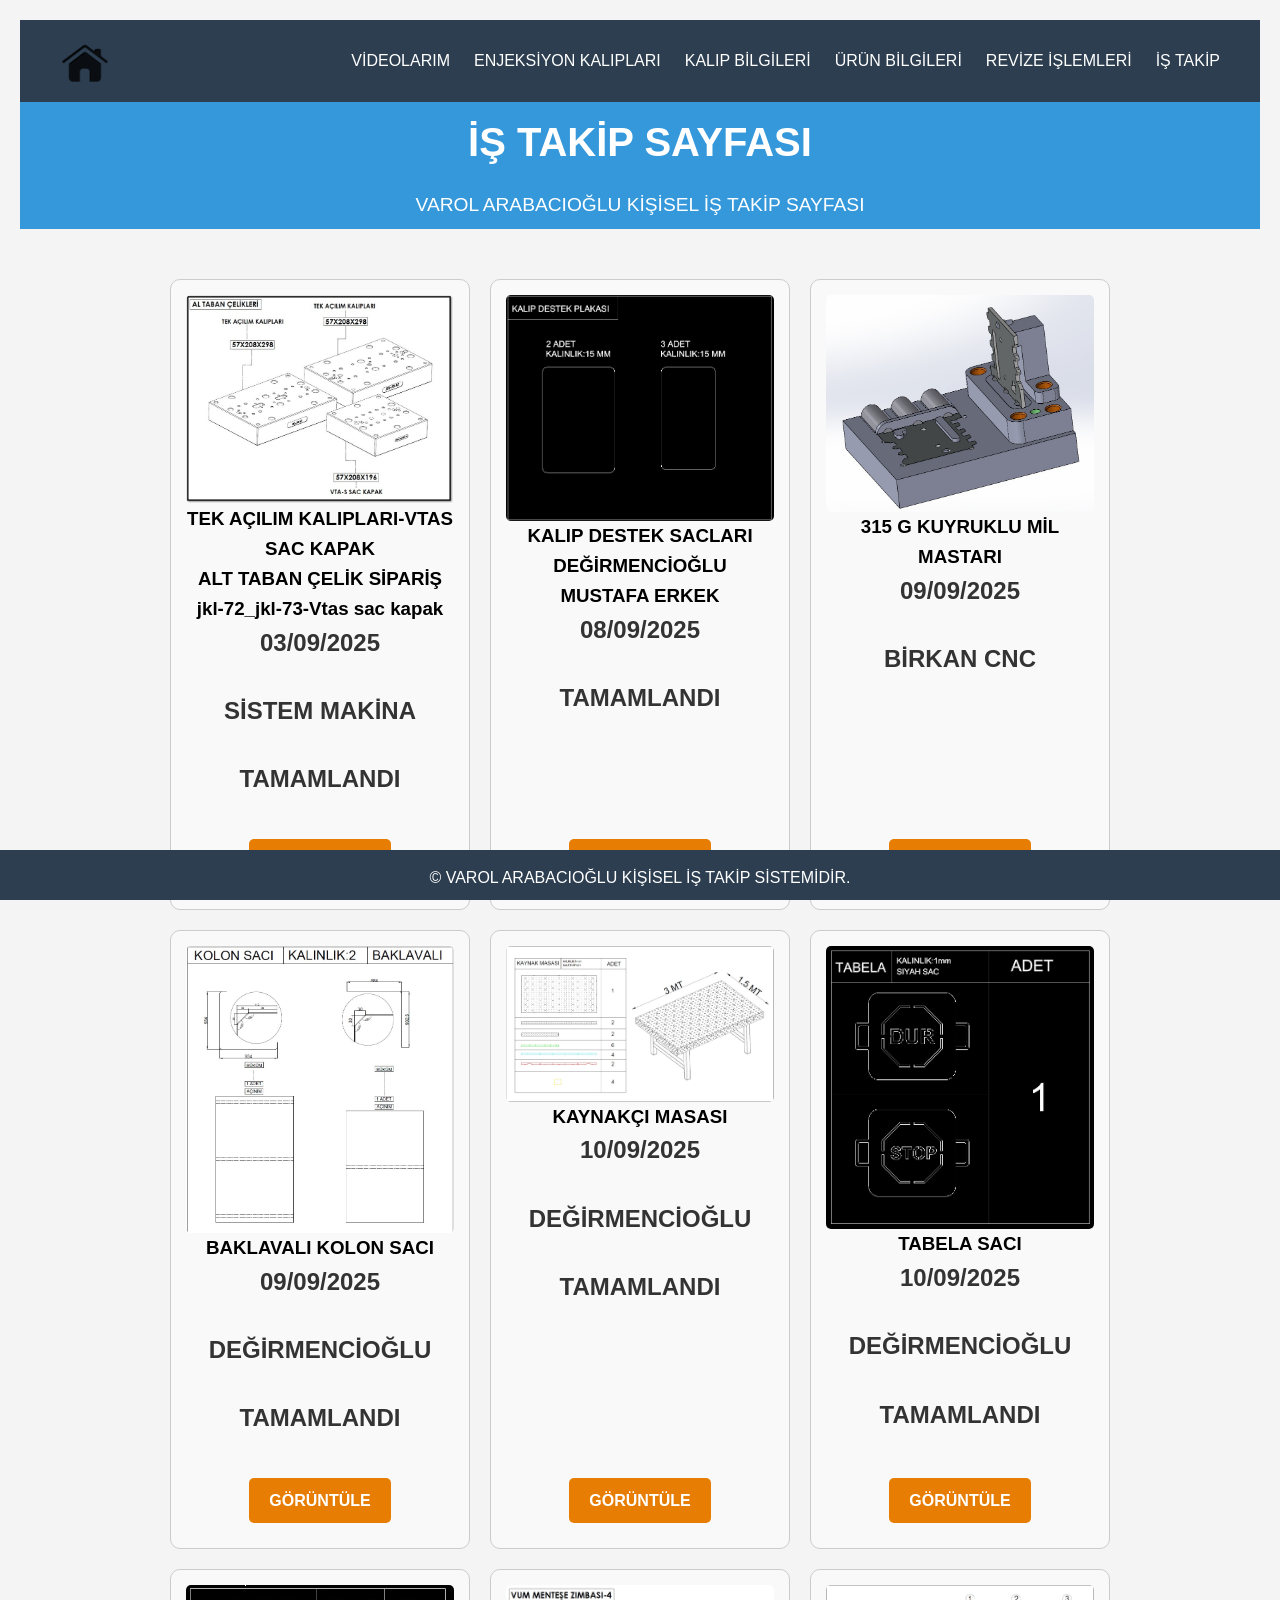
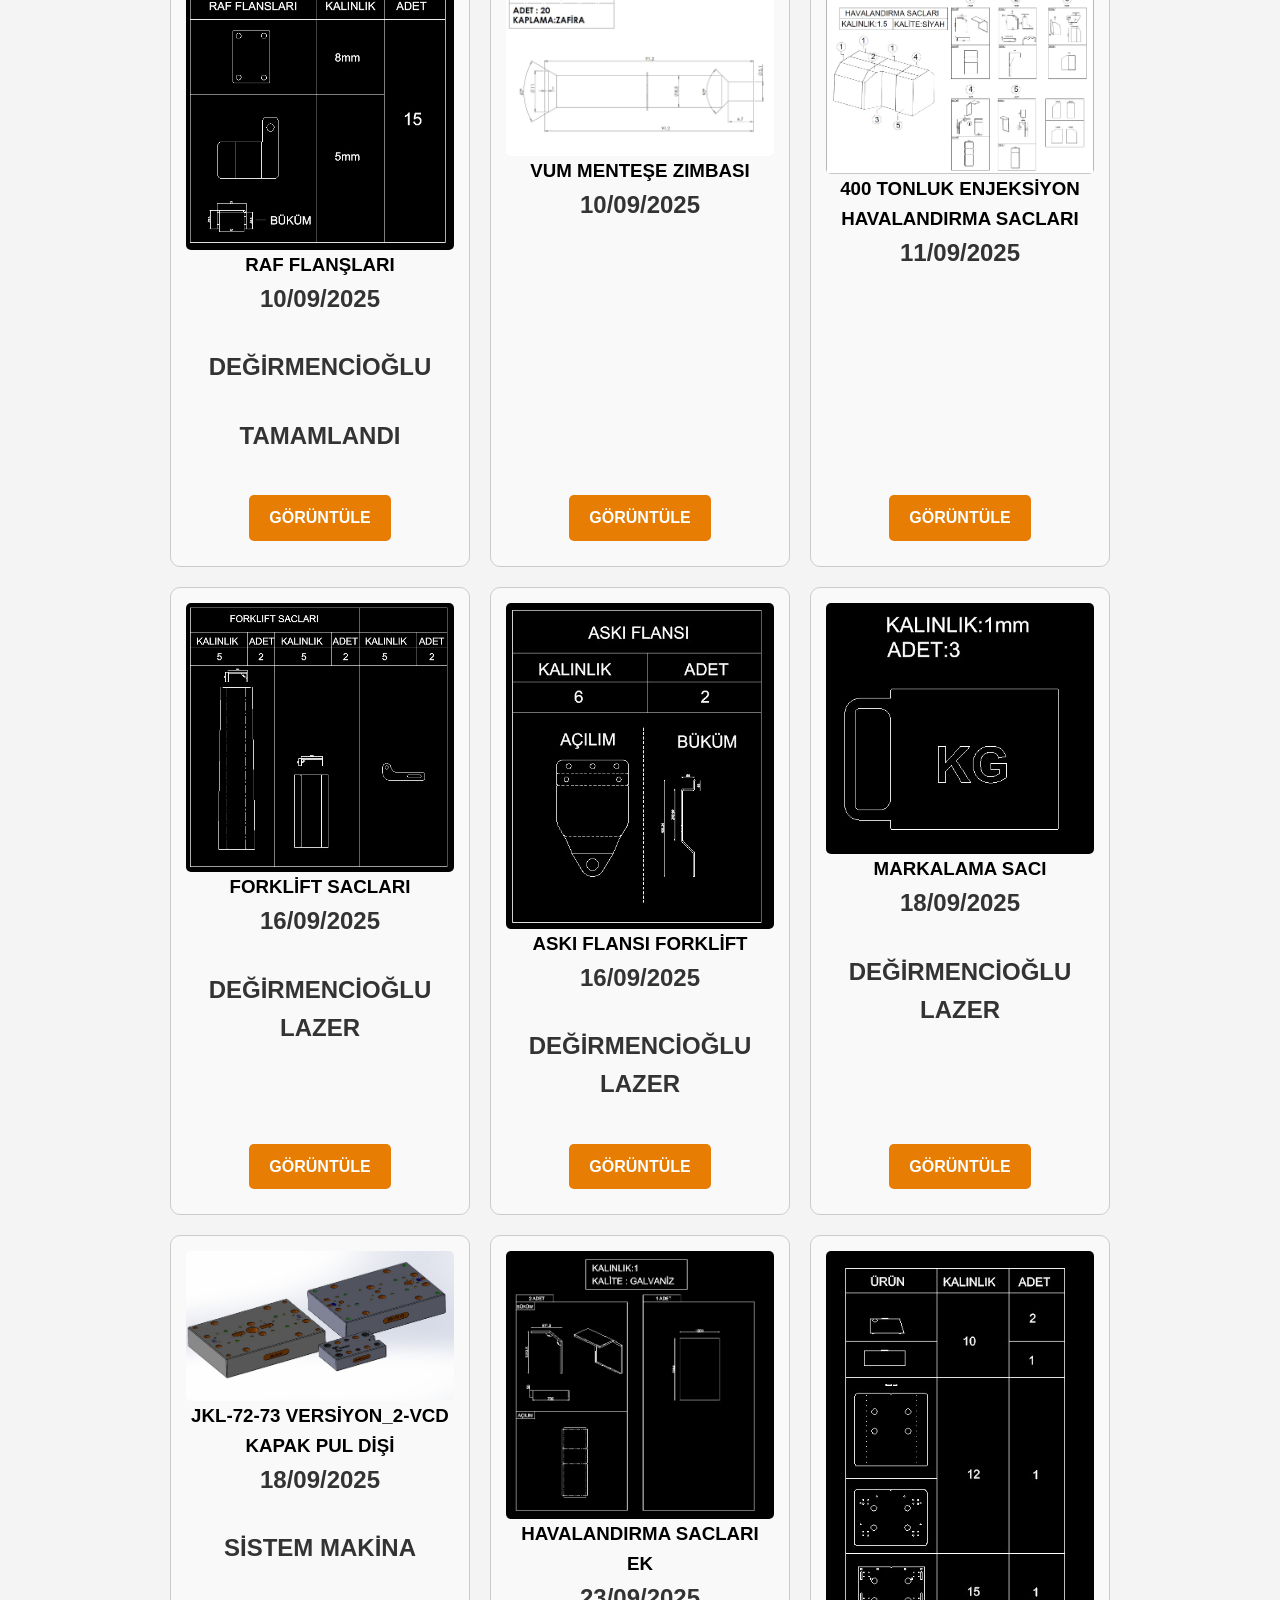
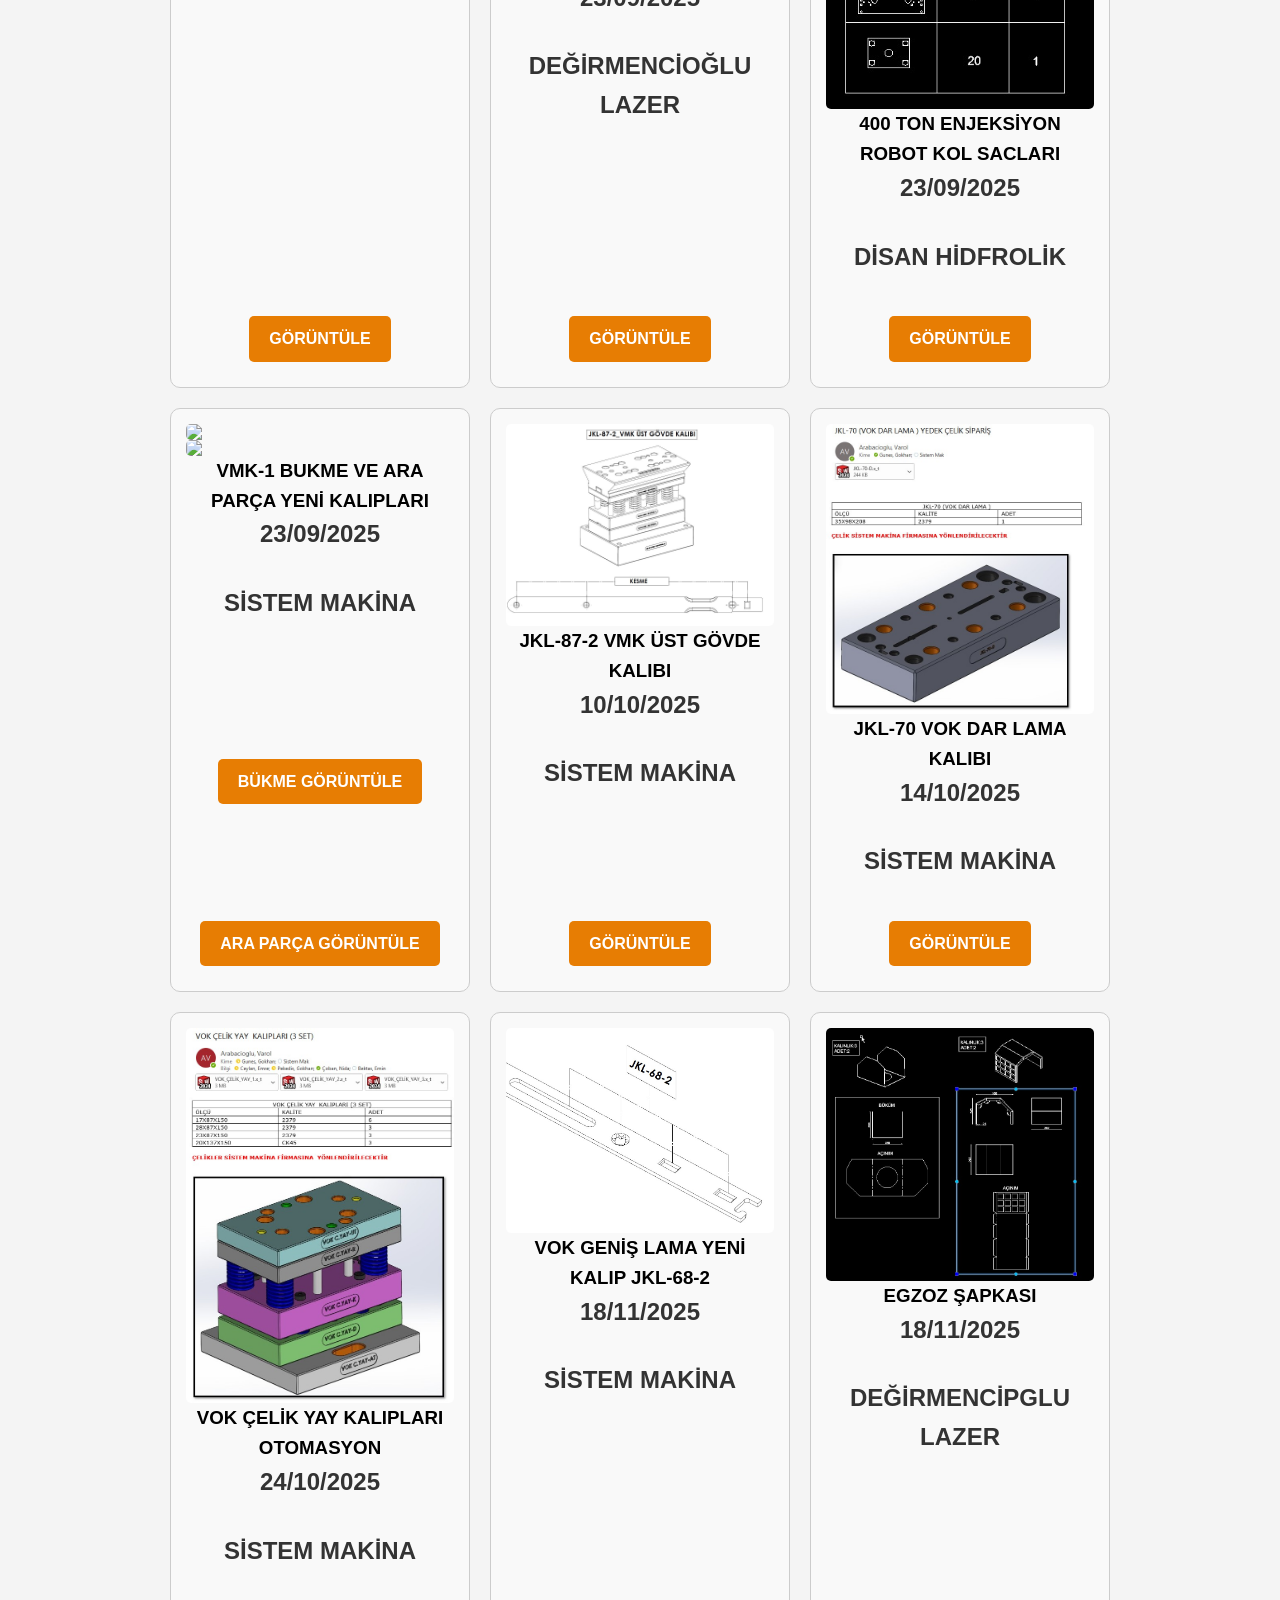
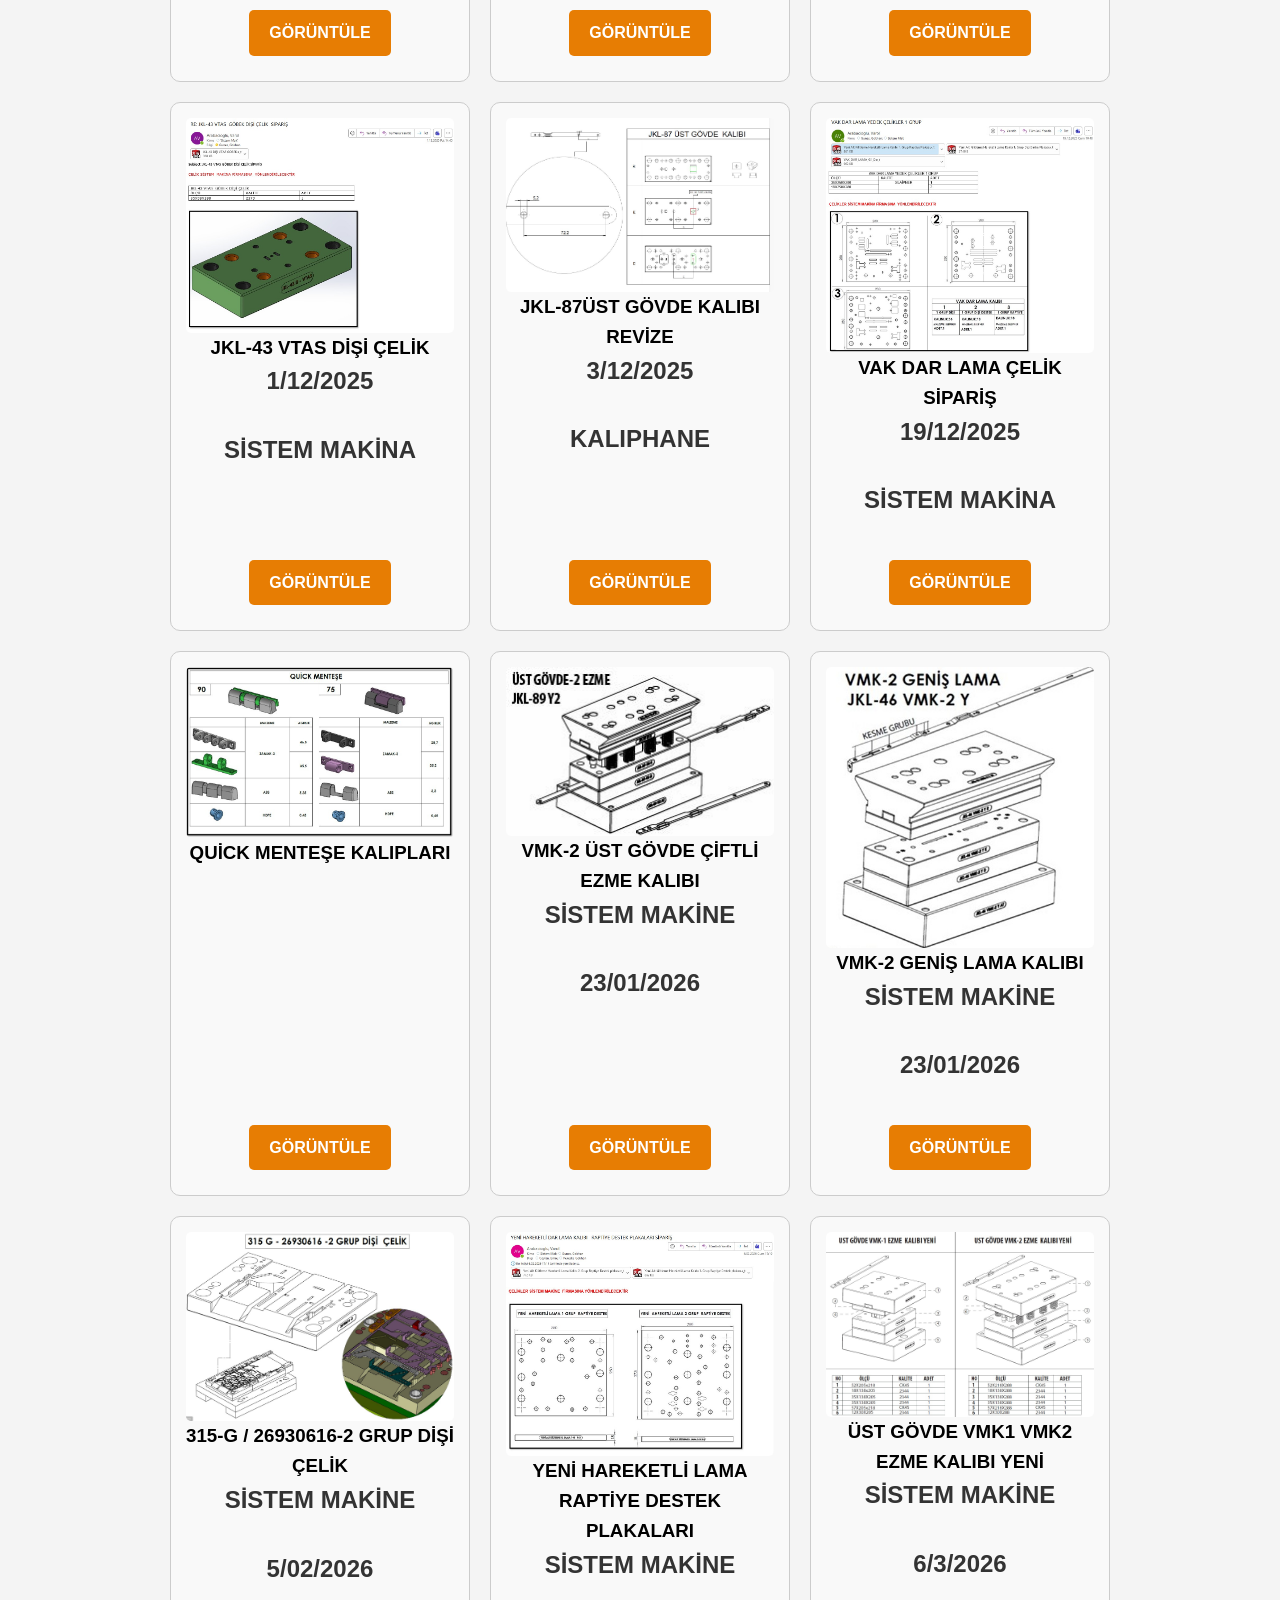
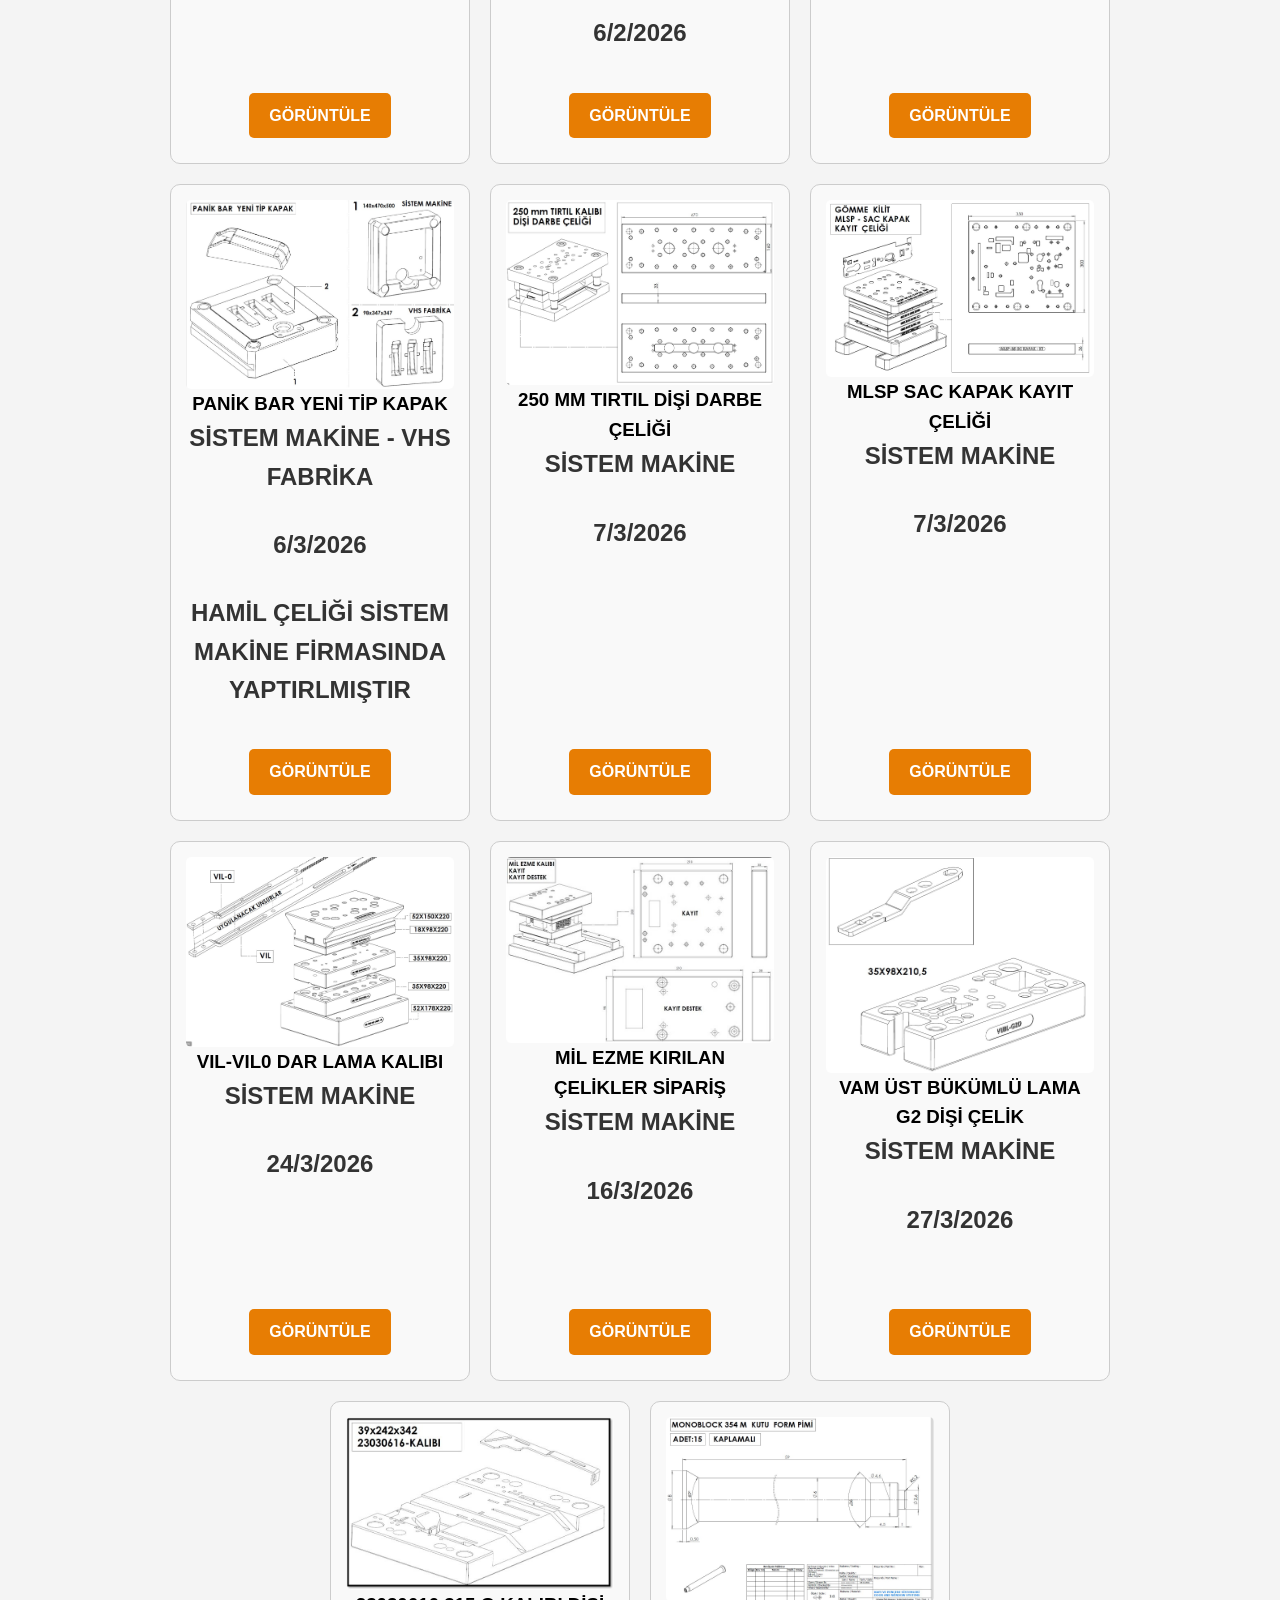
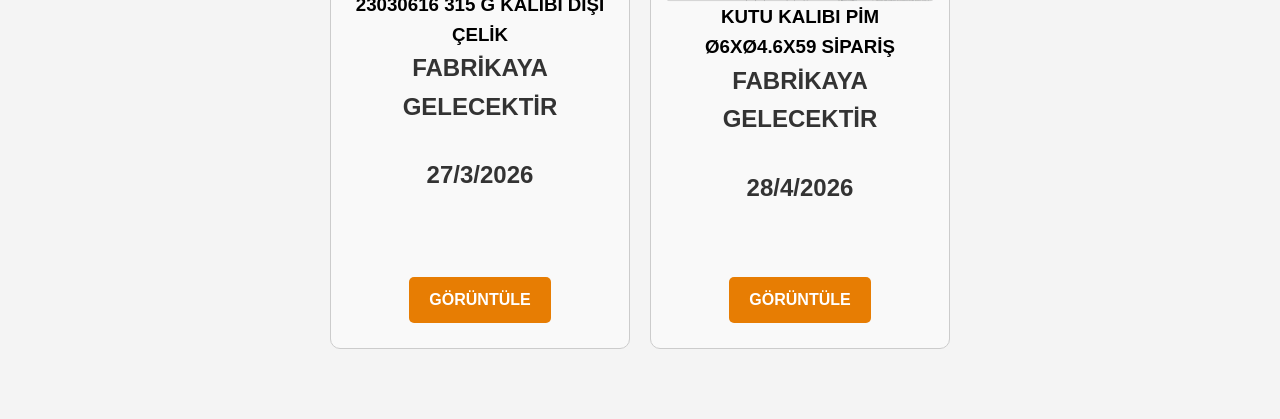
==== istakip.html @ dab2b860 "Update istakip.html" ====
<!DOCTYPE html>
<html lang="tr">
<head>
  <meta charset="UTF-8">
  <meta name="viewport" content="width=device-width, initial-scale=1.0">
  <title>VAROL-TAKİP DOSYAM</title>
  <link rel="stylesheet" href="style.css">
</head>
<body>
  <!-- Header ve Navigasyon -->
  <header>
    <div class="container">
        <nav>
            <!-- Logo resmi ve tıklanabilir link -->
            <a href="index.html" class="logo">
                <img src="image/home.png" alt="Site Logo" />
            </a>

            <ul class="nav-links" id="navLinks">
              <li><a href="video.html">VİDEOLARIM</a></li>
                <li><a href="enjeksiyon.html">ENJEKSİYON KALIPLARI</a></li>
                <li><a href="#">KALIP BİLGİLERİ</a></li>
                <li><a href="ürünbilgi.html">ÜRÜN BİLGİLERİ</a></li>
                <li><a href="#">REVİZE İŞLEMLERİ</a></li>
                <li><a href="istakip.html">İŞ TAKİP</a></li>
            </ul>

            <div class="menu-toggle" id="menuToggle">&#9776;</div>
        </nav>
    </div>
</header>

  <!-- Hero Section -->
  <section class="hero">
    <div class="container">
      <h1>İŞ TAKİP SAYFASI</h1>
      <p>VAROL ARABACIOĞLU KİŞİSEL İŞ TAKİP SAYFASI </p>
    </div>
  </section>



    <!-- Küçük Haber Kartları -->
        <section class="news-grid">
                <div class="news-card">
                <img src="image/jkl-72-jkl73-vtassackpk_tabansaclari.jpg" alt=" ">
                <h3><a href="">TEK AÇILIM KALIPLARI-VTAS SAC KAPAK</a>  
                  <h3><a href="">ALT TABAN ÇELİK SİPARİŞ</a>
                  <h3><a href="">jkl-72_jkl-73-Vtas sac kapak</a>      
                  <h2>03/09/2025</h2>
                  <h2>SİSTEM MAKİNA</h2> 
                  <h2>TAMAMLANDI</h2>             
                <div class="button-container">    
                    <a href="C:\Users\varara\OneDrive - ASSA ABLOY Group\Desktop\Sac Metal Kalıpları\JKL Kalıpları\JKL-72_JKL-73" class="button">GÖRÜNTÜLE</a>
                </div>
                </div>

                <div class="news-card">
                <img src="image/klpdestekplakasi.jpg" alt=" ">
                <h3><a href="">KALIP DESTEK SACLARI </a>  
                  <h3><a href="">DEĞİRMENCİOĞLU</a>
                    <h3><a href="">MUSTAFA ERKEK</a>   
                  <h2>08/09/2025</h2>
                  <h2>TAMAMLANDI</h2>             
                <div class="button-container">    
                    <a href="C:\Users\varara\OneDrive - ASSA ABLOY Group\Desktop\ÜRETİM\MUSTAFA USTA" class="button">GÖRÜNTÜLE</a>
                </div>
                </div>







                 <div class="news-card">
                <img src="image/315gmastar.jpg" alt=" ">
                <h3><a href="">315 G KUYRUKLU MİL MASTARI</a>   
                  <h2>09/09/2025</h2>  
                  <h2>BİRKAN CNC</h2>            
                <div class="button-container">    
                    <a href="\\10.4.206.40\Paylasim\02-Arge\VHS Ürünler\VHS Ürünler\315 G MULTİ LOCK\MASTAR" class="button">GÖRÜNTÜLE</a>
                </div>
                </div>



                <div class="news-card">
                <img src="image/klnsacibaklavali.jpg" alt=" ">
                <h3><a href="">BAKLAVALI KOLON SACI </a>   
                  <h2>09/09/2025</h2>  
                  <h2>DEĞİRMENCİOĞLU</h2>
                  <h2>TAMAMLANDI</h2>           
                <div class="button-container">    
                    <a href="C:\Users\varara\OneDrive - ASSA ABLOY Group\Desktop\ÜRETİM\MURAT ÇAKIR ENJEKSİYON" class="button">GÖRÜNTÜLE</a>
                </div>
                </div>

                <div class="news-card">
                <img src="image/kaynakmasa.jpg" alt=" ">
                <h3><a href="">KAYNAKÇI MASASI </a>   
                  <h2>10/09/2025</h2>
                  <h2>DEĞİRMENCİOĞLU</h2>
                  <h2>TAMAMLANDI</h2>             
                <div class="button-container">    
                    <a href="C:\Users\varara\OneDrive - ASSA ABLOY Group\Desktop\ÜRETİM\EMRE VHS\kaynakçı masası" class="button">GÖRÜNTÜLE</a>
                </div>
                </div>


                <div class="news-card">
                <img src="image/tb_sac.jpg" alt=" ">
                <h3><a href="">TABELA SACI </a>   
                  <h2>10/09/2025</h2>
                  <h2>DEĞİRMENCİOĞLU</h2>  
                  <h2>TAMAMLANDI</h2>           
                <div class="button-container">    
                    <a href="C:\Users\varara\OneDrive - ASSA ABLOY Group\Desktop\ÜRETİM\oğuzhan" class="button">GÖRÜNTÜLE</a>
                </div>
                </div>


                <div class="news-card">
                <img src="image/rafflans.jpg" alt=" ">
                <h3><a href="">RAF FLANŞLARI </a>   
                  <h2>10/09/2025</h2>
                  <h2>DEĞİRMENCİOĞLU</h2> 
                  <h2>TAMAMLANDI</h2>            
                <div class="button-container">    
                    <a href="C:\Users\varara\OneDrive - ASSA ABLOY Group\Desktop\ÜRETİM\EMRE VHS\PROFİL RAFI" class="button">GÖRÜNTÜLE</a>
                </div>
                </div>


                <div class="news-card">
                <img src="image/vummentesezimbasi_4.jpg" alt=" ">
                <h3><a href="">VUM MENTEŞE ZIMBASI  </a>   
                  <h2>10/09/2025</h2>             
                <div class="button-container">    
                    <a href="C:\Users\varara\OneDrive - ASSA ABLOY Group\Desktop\ÜRETİM\GÖKHAN GUNES" class="button">GÖRÜNTÜLE</a>
                </div>
                </div>

                

                <div class="news-card">
                <img src="image/enjeksiyonhavalandırma.jpg" alt=" ">
                <h3><a href="">400 TONLUK ENJEKSİYON HAVALANDIRMA SACLARI</a>   
                  <h2>11/09/2025</h2>             
                <div class="button-container">    
                    <a href="C:\Users\varara\OneDrive - ASSA ABLOY Group\Desktop\ÜRETİM\EMRE VHS\400 TON YENİ ENJEKSİYON TAVASI" class="button">GÖRÜNTÜLE</a>
                </div>
                </div>
                

                <div class="news-card">
                <img src="image/forkliftsaclari.jpg" alt=" ">
                <h3><a href="">FORKLİFT SACLARI</a>   
                  <h2>16/09/2025</h2> 
                <h2>DEĞİRMENCİOĞLU LAZER</h2>
                <div class="button-container">    
                    <a href="C:\Users\varara\OneDrive - ASSA ABLOY Group\Desktop\ÜRETİM\EMRE VHS\400 TON YENİ ENJEKSİYON TAVASI\FOTKLİFT" class="button">GÖRÜNTÜLE</a>
                </div>
                </div>

                <div class="news-card">
                <img src="image/askiflansi.jpg" alt=" ">
                <h3><a href="">ASKI FLANSI  FORKLİFT</a>   
                  <h2>16/09/2025</h2> 
                <h2>DEĞİRMENCİOĞLU LAZER</h2> 
                <div class="button-container">    
                    <a href="C:\Users\varara\OneDrive - ASSA ABLOY Group\Desktop\ÜRETİM\EMRE VHS\400 TON YENİ ENJEKSİYON TAVASI\FOTKLİFT" class="button">GÖRÜNTÜLE</a>
                </div>
                </div>

                <div class="news-card">
                <img src="image/kg.jpg" alt=" ">
                <h3><a href="">MARKALAMA SACI</a>   
                  <h2>18/09/2025</h2> 
                <h2>DEĞİRMENCİOĞLU LAZER</h2> 
                <div class="button-container">    
                    <a href="C:\Users\varara\OneDrive - ASSA ABLOY Group\Desktop\ÜRETİM\GİRİŞ KALİTE KONTROL" class="button">GÖRÜNTÜLE</a>
                </div>
                </div>

                <div class="news-card">
                <img src="image/KAPAKPUK-JKL72-73 VERSİYON2.jpg" alt=" ">
                <h3><a href="">JKL-72-73 VERSİYON_2-VCD KAPAK PUL DİŞİ</a>   
                  <h2>18/09/2025</h2> 
                <h2>SİSTEM MAKİNA </h2> 
                <div class="button-container">    
                    <a href="C:\Users\varara\OneDrive - ASSA ABLOY Group\Desktop\Sac Metal Kalıpları" class="button">GÖRÜNTÜLE</a>
                </div>
                </div>

                <div class="news-card">
                <img src="image/HAVALANDIRMASACLARI-EK.jpg" alt=" ">
                <h3><a href="">HAVALANDIRMA SACLARI EK </a>   
                  <h2>23/09/2025</h2> 
                <h2>DEĞİRMENCİOĞLU LAZER </h2> 
                <div class="button-container">    
                    <a href="C:\Users\varara\OneDrive - ASSA ABLOY Group\Desktop\Sac Metal Kalıpları" class="button">GÖRÜNTÜLE</a>
                </div>
                </div>


                <div class="news-card">
                <img src="image/enjeksiyonrobotkolsaclarıdisan .jpg" alt=" ">
                <h3><a href="">400 TON ENJEKSİYON ROBOT KOL SACLARI </a>   
                  <h2>23/09/2025</h2> 
                <h2>DİSAN HİDFROLİK </h2> 
                <div class="button-container">    
                    <a href="C:\Users\varara\OneDrive - ASSA ABLOY Group\Desktop\Sac Metal Kalıpları" class="button">GÖRÜNTÜLE</a>
                </div>
                </div>

                <div class="news-card">
                <img src="image/VMK-1 GENİSLAMABUKME.gif" alt=" ">
                <img src="image/YENİ ARA PARÇA KALIBI.gif" alt=" ">
                <h3><a href="">VMK-1 BUKME VE ARA PARÇA YENİ KALIPLARI </a>   
                  <h2>23/09/2025</h2> 
                <h2>SİSTEM MAKİNA </h2> 
                <div class="button-container">    
                    <a href="\\10.4.206.40\Paylasim\06-Kalıphane\AR-GE KALIPHANE\2025 -yeni kalıplar\15-VMK-1 GENİŞ  LAMA BÜKME KALIBI" class="button">BÜKME GÖRÜNTÜLE</a>
                </div>
                <div class="button-container">    
                    <a href="\\10.4.206.40\Paylasim\06-Kalıphane\AR-GE KALIPHANE\2025 -yeni kalıplar\16-VMK-1 YENİ ARA PARÇA" class="button">ARA PARÇA GÖRÜNTÜLE</a>
                </div>
                </div>

                <div class="news-card">
                <img src="image/JKL-87-2 VMK ÜST GÖVDE KESME KALIBI .jpg" alt=" ">
                <h3><a href="">JKL-87-2 VMK ÜST GÖVDE KALIBI </a>   
                  <h2>10/10/2025</h2> 
                <h2>SİSTEM MAKİNA </h2> 
                <div class="button-container">    
                    <a href="\\10.4.206.40\Paylasim\06-Kalıphane\AR-GE KALIPHANE\2025 -yeni kalıplar\18-JKL-87-2 VMK ÜST GÖVDE KESME KALIBI" class="button">GÖRÜNTÜLE</a>
                </div>
                </div>

                <div class="news-card">
                <img src="image/jkl-70vokdarlama.jpg" alt=" ">
                <h3><a href="">JKL-70 VOK DAR LAMA KALIBI </a>   
                  <h2>14/10/2025</h2> 
                <h2>SİSTEM MAKİNA </h2> 
                <div class="button-container">    
                    <a href="\\10.4.206.40\Paylasim\06-Kalıphane\AR-GE KALIPHANE\2025 -yeni kalıplar\18-JKL-87-2 VMK ÜST GÖVDE KESME KALIBI" class="button">GÖRÜNTÜLE</a>
                </div>
                </div>

                <div class="news-card">
                <img src="image/VOK OTOMASYON ÇELİK YAY KALIPLARI .jpg" alt=" ">
                <h3><a href="">VOK ÇELİK YAY KALIPLARI OTOMASYON</a>   
                  <h2>24/10/2025</h2> 
                <h2>SİSTEM MAKİNA </h2> 
                <div class="button-container">    
                    <a href="\\10.4.206.40\Paylasim\06-Kalıphane\AR-GE KALIPHANE\2025 -yeni kalıplar\19-VOK ÇELİK YAY OTOMASYON KALIPLARI" class="button">GÖRÜNTÜLE</a>
                </div>
                </div>


                <div class="news-card">
                <img src="image/JKL-68-2 VOK GENİŞ  LAMA KALIBI .jpg" alt=" ">
                <h3><a href="">VOK GENİŞ LAMA YENİ KALIP JKL-68-2</a>   
                  <h2>18/11/2025</h2> 
                <h2>SİSTEM MAKİNA </h2> 
                <div class="button-container">    
                    <a href="C:\Users\varara\OneDrive - ASSA ABLOY Group\Desktop\Sac Metal Kalıpları\JKL Kalıpları\JKL-68" class="button">GÖRÜNTÜLE</a>
                </div>
                </div>

                <div class="news-card">
                <img src="image/EGZOZ ŞAPKASI.jpg" alt=" ">
                <h3><a href="">EGZOZ ŞAPKASI </a>   
                  <h2>18/11/2025</h2> 
                <h2>DEĞİRMENCİPGLU LAZER</h2> 
                <div class="button-container">    
                    <a href="C:\Users\varara\OneDrive - ASSA ABLOY Group\Desktop\ÜRETİM\CİHAT BEY ÜRETİM MÜDÜRÜ\EGZOZ ŞAPKASI" class="button">GÖRÜNTÜLE</a>
                </div>
                </div>
                

                

                <div class="news-card">
                <img src="image/JKL-43 DİŞİ ÇELİK SİPARİŞ .jpg" alt=" ">
                <h3><a href="">JKL-43 VTAS DİŞİ  ÇELİK  </a>   
                  <h2>1/12/2025</h2> 
                <h2>SİSTEM MAKİNA </h2> 
                <div class="button-container">    
                    <a href="C:\Users\varara\OneDrive - ASSA ABLOY Group\Desktop\Sac Metal Kalıpları\JKL Kalıpları" class="button">GÖRÜNTÜLE</a>
                </div>
                </div>

                <div class="news-card">
                <img src="image/jkl-87 üst gönde kalıbı revize  .jpg" alt=" ">
                <h3><a href="">JKL-87ÜST GÖVDE KALIBI REVİZE  </a>   
                  <h2>3/12/2025</h2> 
                <h2>KALIPHANE</h2> 
                <div class="button-container">    
                    <a href="\\10.4.206.40\Paylasim\06-Kalıphane\AR-GE KALIPHANE\2025 -yeni kalıplar\18-JKL-87-2 VMK ÜST GÖVDE KESME KALIBI" class="button">GÖRÜNTÜLE</a>
                </div>
                </div>

                <div class="news-card">
                <img src="image/VAK DARLAMA ÇELİK SİPARİŞ.jpg" alt=" ">
                <h3><a href="">VAK DAR LAMA ÇELİK SİPARİŞ   </a>   
                  <h2>19/12/2025</h2> 
                <h2>SİSTEM MAKİNA </h2> 
                <div class="button-container">    
                    <a href="C:\Users\varara\OneDrive - ASSA ABLOY Group\Desktop\Sac Metal Kalıpları\VAK Alt Kilitleme Hareketli Lama Kalıbı" class="button">GÖRÜNTÜLE</a>
                </div>
                </div>


                <div class="news-card">
                <img src="image/QUİCK MENTEŞE KALIP TEKLİFLERİ.jpg" alt=" ">
                <h3><a href="">QUİCK MENTEŞE KALIPLARI</a>   
                  <h2></h2> 
                <h2> </h2> 
                <div class="button-container">    
                    <a href="quickmentese.html" class="button">GÖRÜNTÜLE</a>
                </div>
                </div>

                <div class="news-card">
                <img src="image/ÜSTGÖVDEEZME.jpg" alt=" ">
                <h3><a href="">VMK-2 ÜST GÖVDE ÇİFTLİ  EZME  KALIBI</a>   
                  <h2>SİSTEM MAKİNE</h2> 
                <h2> 23/01/2026</h2> 
                <div class="button-container">    
                    <a href="\\10.4.206.40\Paylasim\06-Kalıphane\AR-GE KALIPHANE\2026 YENİ  KALIPLARI\10-VMK-2 ÜST GÖVDE EZME" class="button">GÖRÜNTÜLE</a>
                </div>
                </div>

                <div class="news-card">
                <img src="image/VMK-2GENİSLAMA.jpg" alt=" ">
                <h3><a href="">VMK-2 GENİŞ LAMA KALIBI</a>   
                  <h2>SİSTEM MAKİNE</h2> 
                <h2> 23/01/2026</h2> 
                <div class="button-container">    
                    <a href="\\10.4.206.40\Paylasim\06-Kalıphane\AR-GE KALIPHANE\2026 YENİ  KALIPLARI\9-JKL-46 VMK-2 YENİ  GENİŞ  LAMA KALIBI" class="button">GÖRÜNTÜLE</a>
                </div>
                </div>

                <div class="news-card">
                <img src="image/26930616-2 GRUP DİŞİ ÇELİK .jpg" alt=" ">
                <h3><a href="">315-G / 26930616-2 GRUP DİŞİ ÇELİK </a>   
                  <h2>SİSTEM MAKİNE</h2> 
                <h2> 5/02/2026</h2> 
                <div class="button-container">    
                    <a href="\\10.4.206.40\Paylasim\02-Arge\VHS Ürünler\VHS Ürünler\315 G MULTİ LOCK\KALIP\616 KALIP RESMİ" class="button">GÖRÜNTÜLE</a>
                </div>
                </div>

                <div class="news-card">
                <img src="image/YENİHAREKETLİLAMA-1-2 RAPTİYE DESTEK PLAKALARI .jpg" alt=" ">
                <h3><a href="">YENİ HAREKETLİ LAMA RAPTİYE DESTEK PLAKALARI </a>   
                  <h2>SİSTEM MAKİNE </h2> 
                <h2> 6/2/2026</h2> 
                <div class="button-container">    
                    <a href="C:\Users\varara\OneDrive - ASSA ABLOY Group\Desktop\Sac Metal Kalıpları\VAK Alt Kilitleme Hareketli Lama Kalıbı" class="button">GÖRÜNTÜLE</a>
                </div>
                </div>

                

                <div class="news-card">
                <img src="image/USTGOVDEVMK1-2 EZME  KALIBI .jpg" alt=" ">
                <h3><a href="">ÜST GÖVDE VMK1 VMK2 EZME  KALIBI  YENİ   </a>   
                  <h2>SİSTEM MAKİNE  </h2> 
                <h2> 6/3/2026</h2> 
                <div class="button-container">    
                    <a href="C:\Users\varara\OneDrive - ASSA ABLOY Group\Desktop\Sac Metal Kalıpları\VAK Alt Kilitleme Hareketli Lama Kalıbı" class="button">GÖRÜNTÜLE</a>
                </div>
                </div>

                <div class="news-card">
                <img src="image/PANİK BAR YENİ TİP KAPAK .jpg" alt=" ">
                <h3><a href="">PANİK BAR YENİ  TİP KAPAK    </a>   
                  <h2>SİSTEM MAKİNE - VHS FABRİKA</h2> 
                <h2> 6/3/2026</h2> 
                <h2> HAMİL ÇELİĞİ  SİSTEM MAKİNE FİRMASINDA YAPTIRLMIŞTIR </h2>
                <div class="button-container">    
                    <a href="\\10.4.206.40\Paylasim\06-Kalıphane\AR-GE KALIPHANE\2026 YENİ  KALIPLARI\11-PED-100-ME-KA EKO-25 DİLLİ KAPAK 06032019" class="button">GÖRÜNTÜLE</a>
                </div>
                </div>

                <div class="news-card">
                <img src="image/250MM TIRTIL DİŞİ DARBE CELİGİ.jpg" alt=" ">
                <h3><a href="">250 MM TIRTIL DİŞİ DARBE ÇELİĞİ </a>   
                  <h2>SİSTEM MAKİNE</h2> 
                <h2> 7/3/2026</h2> 
                <h2> </h2>
                <div class="button-container">    
                    <a href="\\10.4.206.40\Paylasim\06-Kalıphane\AR-GE KALIPHANE\2023 -yeni kalıplar\3-TIRTIL KALIPLARI" class="button">GÖRÜNTÜLE</a>
                </div>
                </div>

                <div class="news-card">
                <img src="image/MLSP  SAC KAPAK KAYIT  ÇELİĞİ .jpg" alt=" ">
                <h3><a href="">MLSP SAC  KAPAK KAYIT ÇELİĞİ </a>   
                  <h2>SİSTEM MAKİNE</h2> 
                <h2> 7/3/2026</h2> 
                <h2> </h2>
                <div class="button-container">    
                    <a href="\\10.4.206.40\Paylasim\06-Kalıphane\AR-GE KALIPHANE\2023 -yeni kalıplar\3-TIRTIL KALIPLARI\250MM Tırtıl Kalıbı\3D\Montaj" class="button">GÖRÜNTÜLE</a>
                </div>
                </div>

                

                <div class="news-card">
                <img src="image/VIL-VIL0DAR LAMA KALIBI .jpg" alt=" ">
                <h3><a href="">VIL-VIL0 DAR LAMA KALIBI </a>   
                  <h2>SİSTEM MAKİNE</h2> 
                <h2> 24/3/2026</h2> 
                <h2> </h2>
                <div class="button-container">    
                    <a href="\\10.4.206.40\Paylasim\06-Kalıphane\AR-GE KALIPHANE\2026 YENİ  KALIPLARI\17-VIL-VIL0  DAR LAMA KALIBI" class="button">GÖRÜNTÜLE</a>
                </div>
                </div>

                <div class="news-card">
                <img src="image/MİL EZME YEDEK .jpg" alt=" ">
                <h3><a href="">MİL EZME  KIRILAN ÇELİKLER SİPARİŞ </a>   
                  <h2>SİSTEM MAKİNE</h2> 
                <h2> 16/3/2026</h2> 
                <h2> </h2>
                <div class="button-container">    
                    <a href="\\10.4.206.40\Paylasim\06-Kalıphane\AR-GE KALIPHANE\2025 -yeni kalıplar\11-MİL EZME" class="button">GÖRÜNTÜLE</a>
                </div>
                </div>

                <div class="news-card">
                <img src="image/VAMÜSTBÜKÜMLÜLAMA.jpg" alt=" ">
                <h3><a href="">VAM ÜST BÜKÜMLÜ LAMA G2 DİŞİ  ÇELİK </a>   
                  <h2>SİSTEM MAKİNE</h2> 
                <h2> 27/3/2026</h2> 
                <h2> </h2>
                <div class="button-container">    
                    <a href="image/monoblock_zimba.jpg" class="button">GÖRÜNTÜLE</a>
                </div>
                </div>

                  

                <div class="news-card">
                <img src="image/23030616 315 G KALIBI DİŞİ  ÇELİK.jpg" alt=" ">
                <h3><a href="">23030616 315 G KALIBI DİŞİ  ÇELİK </a>   
                  <h2>FABRİKAYA GELECEKTİR</h2> 
                <h2> 27/3/2026</h2> 
                <h2> </h2>
                <div class="button-container">    
                    <a href="C:\Users\varara\OneDrive - ASSA ABLOY Group\Desktop\Sac Metal Kalıpları\VAM Üst Bükümlü Lama" class="button">GÖRÜNTÜLE</a>
                </div>
                </div>
                      <div class="news-card">
                <img src="image/monoblock_zimba.jpg" alt=" ">
                <h3><a href="">KUTU KALIBI  PİM Ø6XØ4.6X59 SİPARİŞ </a>   
                  <h2>FABRİKAYA GELECEKTİR</h2> 
                <h2> 28/4/2026</h2> 
                <h2> </h2>
                

<div class="button-container">
    <a href="monoblock_zimba.html" target="_blank" class="button">
        GÖRÜNTÜLE
    </a>
</div>




              

            



  <!-- Footer ------------------------------------------------------------------------------------------------->
  <footer>
    <div class="container">
      <p>&copy; VAROL ARABACIOĞLU  KİŞİSEL İŞ TAKİP SİSTEMİDİR.</p>
    </div>
  </footer>

  <script>
    // Sayfa yüklendiğinde konsola mesaj
    document.addEventListener('DOMContentLoaded', function() {
      console.log('Web sitesi başarıyla yüklendi!');

      // Gönderi kartlarını tıklanabilir yap
      const postCards = document.querySelectorAll('.post-card');
      postCards.forEach(card => {
        card.addEventListener('click', function() {
          const link = this.querySelector('.read-more');
          window.location.href = link.href;
        });
      });

      // Mobil menü toggle
      const menuToggle = document.getElementById('menuToggle');
      const navLinks = document.getElementById('navLinks');
      menuToggle.addEventListener('click', () => {
        navLinks.classList.toggle('active');
      });
    });
  </script>
</body>
</html>
---- style.css ----
/* Genel Stiller */
* {
  margin: 0;
  padding: 0;
  box-sizing: border-box;
  font-family: 'Segoe UI', Tahoma, Geneva, Verdana, sans-serif;
}

body {
  background-color: #f9f9f9;
  color: #333;
  line-height: 1.6;
}

.container {
  max-width: 1200px;
  margin: 0 auto;
  padding: 0 20px;
}

/* Header Stili */
header {
  background-color: #2c3e50;
  color: white;
  padding: 1rem 0;
  position: sticky;
  top: 0;
  z-index: 100;
}

nav {
  display: flex;
  justify-content: space-between;
  align-items: center;
}

.logo img {
    height: 50px;   /* Logo yüksekliği */
    width: auto;    /* Oranını korur */
    display: block; /* Gereksiz boşlukları kaldırır */
}

.nav-links {
  display: flex;
  list-style: none;
}

.nav-links li {
  margin-left: 1.5rem;
}

.nav-links a {
  color: white;
  text-decoration: none;
  transition: color 0.3s;
}

.nav-links a:hover {
  color: #3498db;
}

.menu-toggle {
  display: none;
  font-size: 2rem;
  cursor: pointer;
  color: white;
}

/* Hero Bölümü */
.hero {
  background-color: #3498db;
  color: white;
  text-align: center;
  padding: 0.5rem 0;
}

.hero h1 {
  font-size: 2.5rem;
  margin-bottom: 1rem;
}

.hero p {
  font-size: 1.2rem;
  max-width: 700px;
  margin: 0 auto;
}

/* Blog Kartları */
.posts-grid {
  display: grid;
  grid-template-columns: repeat(auto-fill, minmax(300px, 1fr));
  gap: 2rem;
  margin-top: 2rem;
}

.post-card {
  background: white;
  border-radius: 8px;
  overflow: hidden;
  box-shadow: 0 4px 6px rgba(0, 0, 0, 0.1);
  transition: transform 0.3s;
  cursor: pointer;
}

.post-card:hover {
  transform: translateY(-5px);
}

.post-img {
  height: 200px;
  display: flex;
  justify-content: center;
  align-items: center;
  overflow: hidden;
}

.post-img img {
  max-width: 100%;
  height: auto;
  object-fit: cover;
}

.post-content {
  padding: 1.5rem;
}

.post-content h3 {
  margin-bottom: 0.5rem;
}

.post-content p {
  color: #666;
  margin-bottom: 1rem;
}

.read-more {
  display: inline-block;
  color: #3498db;
  text-decoration: none;
  font-weight: bold;
}

/* Footer */
footer {
  background-color: #2c3e50;
  color: white;
  text-align: center;
  padding: 2rem 0;
  margin-top: 2rem;
   position: fixed;
 bottom: 0px;
 left: 0px;
 width: 100%;
 height: 50px;
 padding:15px;
}

/* Responsive Tasarım */
@media (max-width: 768px) {
  .nav-links {
    display: none;
    flex-direction: column;
    background: #2c3e50;
    position: absolute;
    top: 60px;
    right: 20px;
    padding: 1rem;
    border-radius: 8px;
  }

  .nav-links.active {
    display: flex;
  }

  .menu-toggle {
    display: block;
  }

  .hero h1 {
    font-size: 2rem;
  }

  .hero p {
    font-size: 1rem;
  }
}

/* makale  */

.articles {
    max-width: auto;
    margin: 2rem auto;
    padding: 1rem;
}

.article {
    background-color: #f5f5f5;
    padding: 1rem 1.5rem;
    margin-bottom: 1.5rem;
    border-radius: 8px;
    box-shadow: 0 2px 5px rgba(0,0,0,0.1);
}

.article h2 {
    color: #333;
}

.article p {
    color: #555;
    line-height: 1.6;
}



/* Ana içerik (alt kısım) */
.news-grid {
    display: flex;
    flex-wrap: wrap;
    /* Genişlik azaldıkça alt satıra geç */
    gap: 20px;
    /* Kartlar arası boşluk */
    justify-content: center;
    /* Ortala */
    padding: 50px;
    text-decoration: none;
}

.news-card {
    flex: 1 1 calc(33.333% - 20px);
    /* Kart genişliği: %33.33 */
    max-width: 300px;
    /* Maksimum genişlik belirle */
    box-sizing: border-box;
    background-color: #f9f9f9;
    border: 1px solid #141313;
    border-radius: 5px;
    padding: 15px;
    text-align: center;
    text-decoration: none;

}

.news-grid2 {
    display: flex;
    flex-wrap: wrap;
    /* Genişlik azaldıkça alt satıra geç */
    gap: 20px;
    /* Kartlar arası boşluk */
    justify-content: center;
    /* Ortala */
    padding: 50px;
    text-decoration: none;
}



.news-card2 {
    flex: 1 1 calc(33.333% - 50px);
    /* Kart genişliği: %33.33 */
    max-width: 400px;
    /* Maksimum genişlik belirle */
    box-sizing: border-box;
    background-color: #f9f9f9;
    border: 1px solid #141313;
    border-radius: 5px;
    padding: 15px;
    text-align: center;
    text-decoration: none;

}

.news-card img {
    width: 100%;
    height: auto;
    border-radius: 5px;
}

.news-card2 img {
    width: 100%;
    height: auto;
    border-radius: 5px;
}



/* Buton Genel Stil */
.button {
    display: inline-block;
    padding: 12px 25px;
    /* Yükseklik ve genişlik */
    background-color: #d46103;
    /* Buton rengi */
    color: white;
    /* Yazı rengi */
    text-align: center;
    text-decoration: none;
    border-radius: 5px;
    /* Kenar yuvarlama */
    cursor: pointer;
    /* İmleci el simgesine çevirir */
    font-size: 16px;
    /* Yazı boyutu */
    font-weight: bold;
    /* Kalın yazı */
    transition: background-color 0.3s ease, transform 0.3s ease;
    /* Hover etkisi */
    border: none;
    /* Buton etrafında kenarlık yok */
    margin: 10px;
    /* Butonlar arasındaki boşluk */
}

/* Hover Durumu */
.button:hover {
    background-color: #b8aa60;
    /* Hoverda renk değişikliği */
    transform: translateY(-3px);
    /* Hoverda butonu hafif yukarı kaydır */
}

/* Focus Durumu */
.button:focus {
    outline: none;
    /* Odaklanıldığında kenarlık gösterilmez */
    box-shadow: 0 0 5px rgba(226, 186, 245, 0.5);
    /* Odaklanıldığında hafif gölge */
}

/* Mobil Uyumluluk İçin */
@media (max-width: 768px) {
    .button {
        padding: 10px 20px;
        /* Mobilde buton boyutunu küçült */
        font-size: 14px;
        /* Mobilde yazı boyutunu küçült */
    }
}

@media (max-width: 480px) {
    .button {
        padding: 8px 15px;
        /* Küçük ekranlarda daha küçük buton */
        font-size: 12px;
        /* Küçük ekranlarda yazı boyutunu küçült */
    }
}
.news-card h3 a {
    text-decoration: none;  /* Alt çizgiyi kaldırır */
    color: #000;            /* Yazı rengini siyah yapar, isteğe göre değiştir */
}

/* buton özellikleri  */
.news-grid {
  display: flex;
  gap: 20px; /* kartlar arası boşluk */
}

.news-card {
  display: flex;
  flex-direction: column;
  justify-content: space-between; /* buton en alta kayar */
  width: 300px;
  padding: 15px;
  border: 1px solid #ccc;
  border-radius: 10px;
}

.button-container {
  margin-top: auto; /* butonu alta iter */
}

.button {
  display: inline-block;
  padding: 10px 20px;
  background: #e77d03;
  color: #fff;
  text-decoration: none;
  border-radius: 5px;
  text-align: center;
}


body {
  font-family: Arial, sans-serif;
  background: #f4f4f4;
  margin: 0;
  padding: 20px;
}

h2 {
  text-align: center;
  margin-bottom: 30px;
}




/* videolar  */
.video-container {
  display: flex;
  flex-wrap: wrap;
  justify-content: center;
  gap: 20px;
}

.video-container video {
  width: 500px;
  height: 300px;
  margin-bottom: 30px; /* Satırlar arasında boşluk */
  border-radius: 10px;
  background: #000;
  box-shadow: 0 4px 10px rgba(0,0,0,0.3);
}

/* Mobil cihaz uyumu */
@media (max-width: 1200px) {
  .video-container video {
    width: 100%;
    height: auto;
  }
}
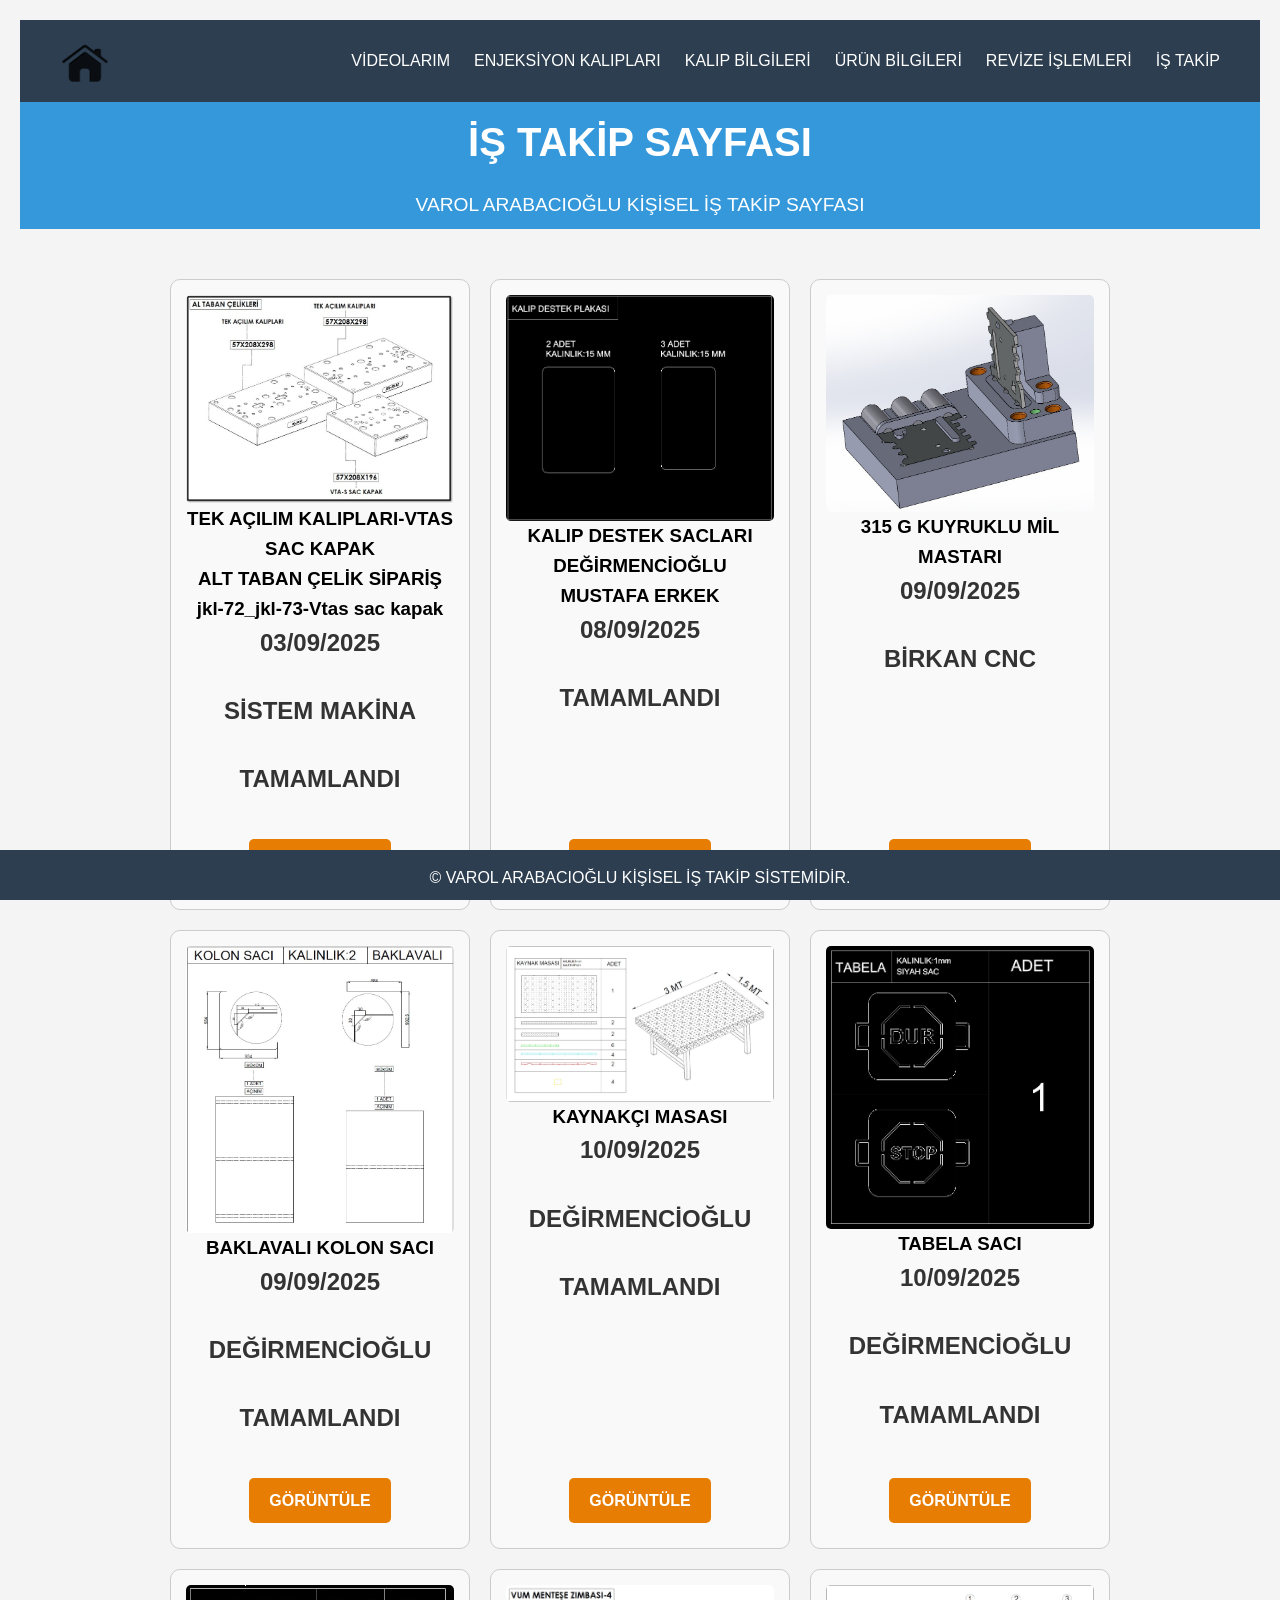
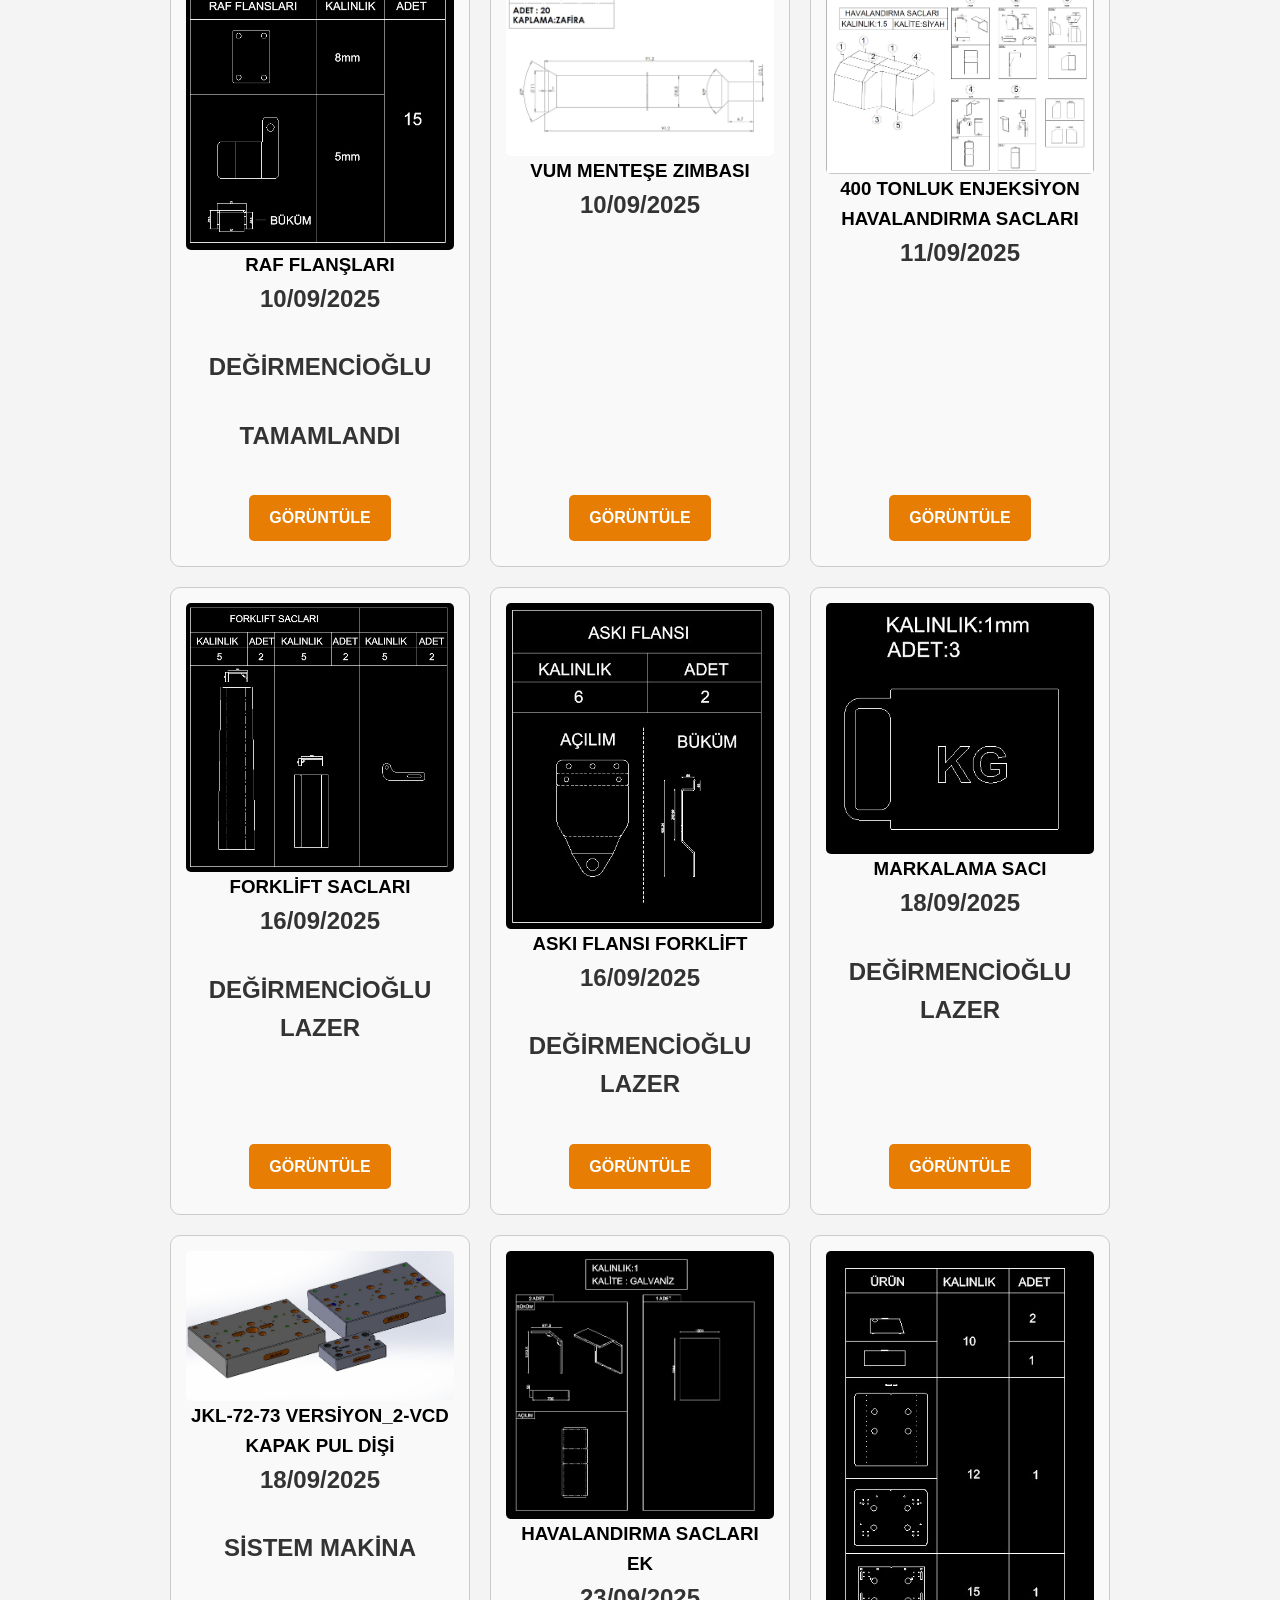
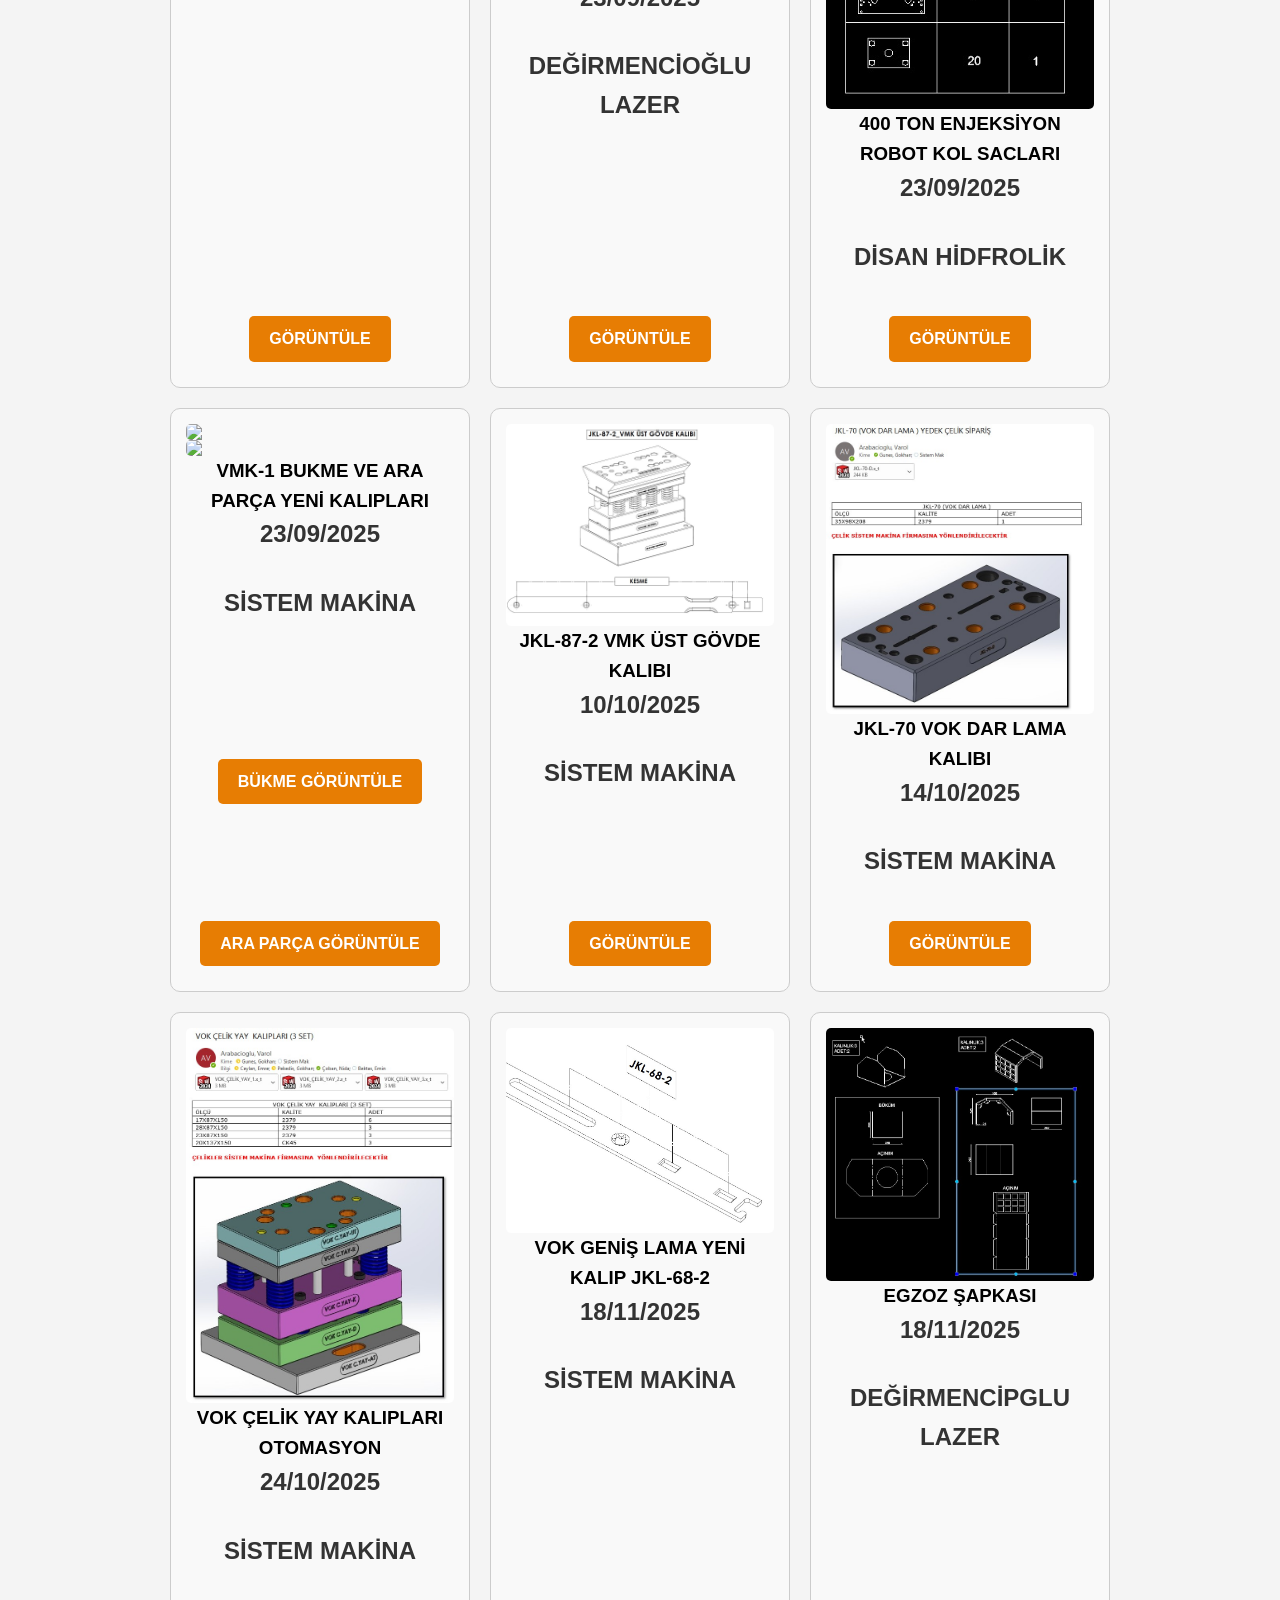
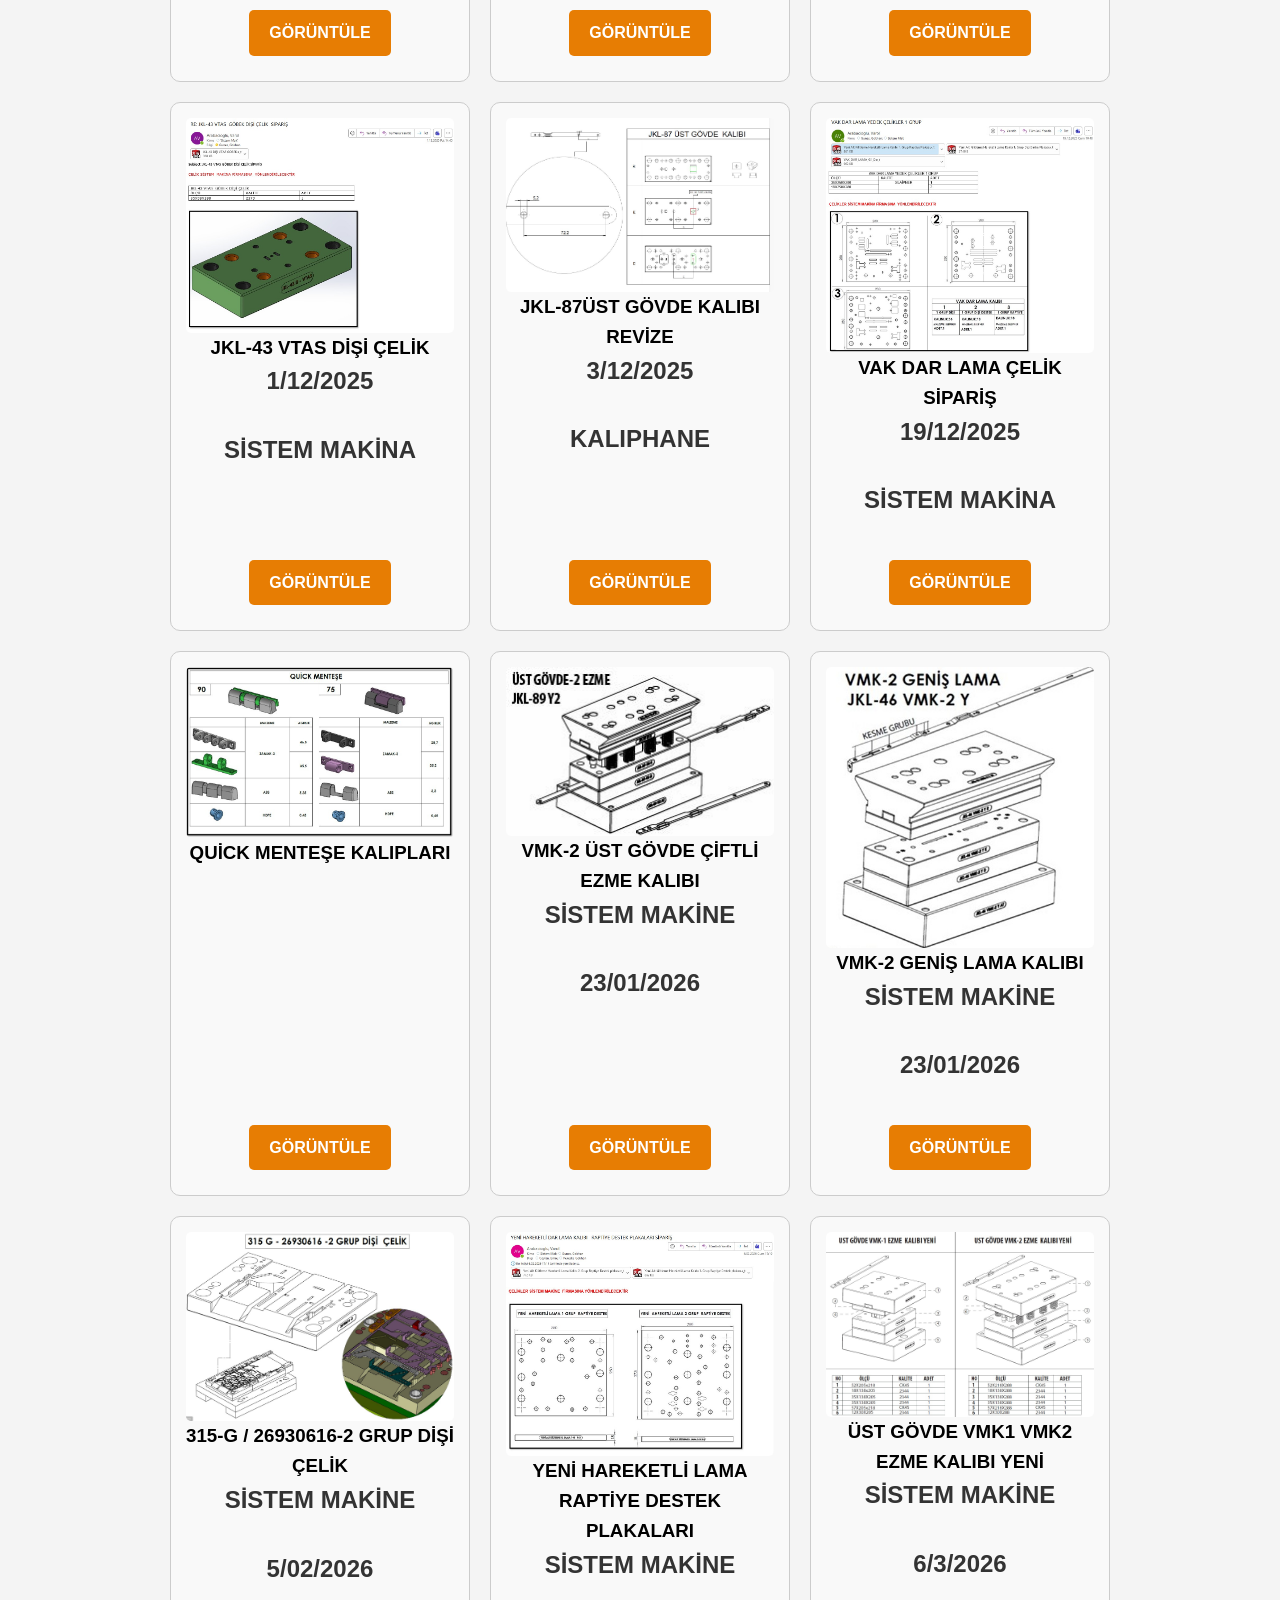
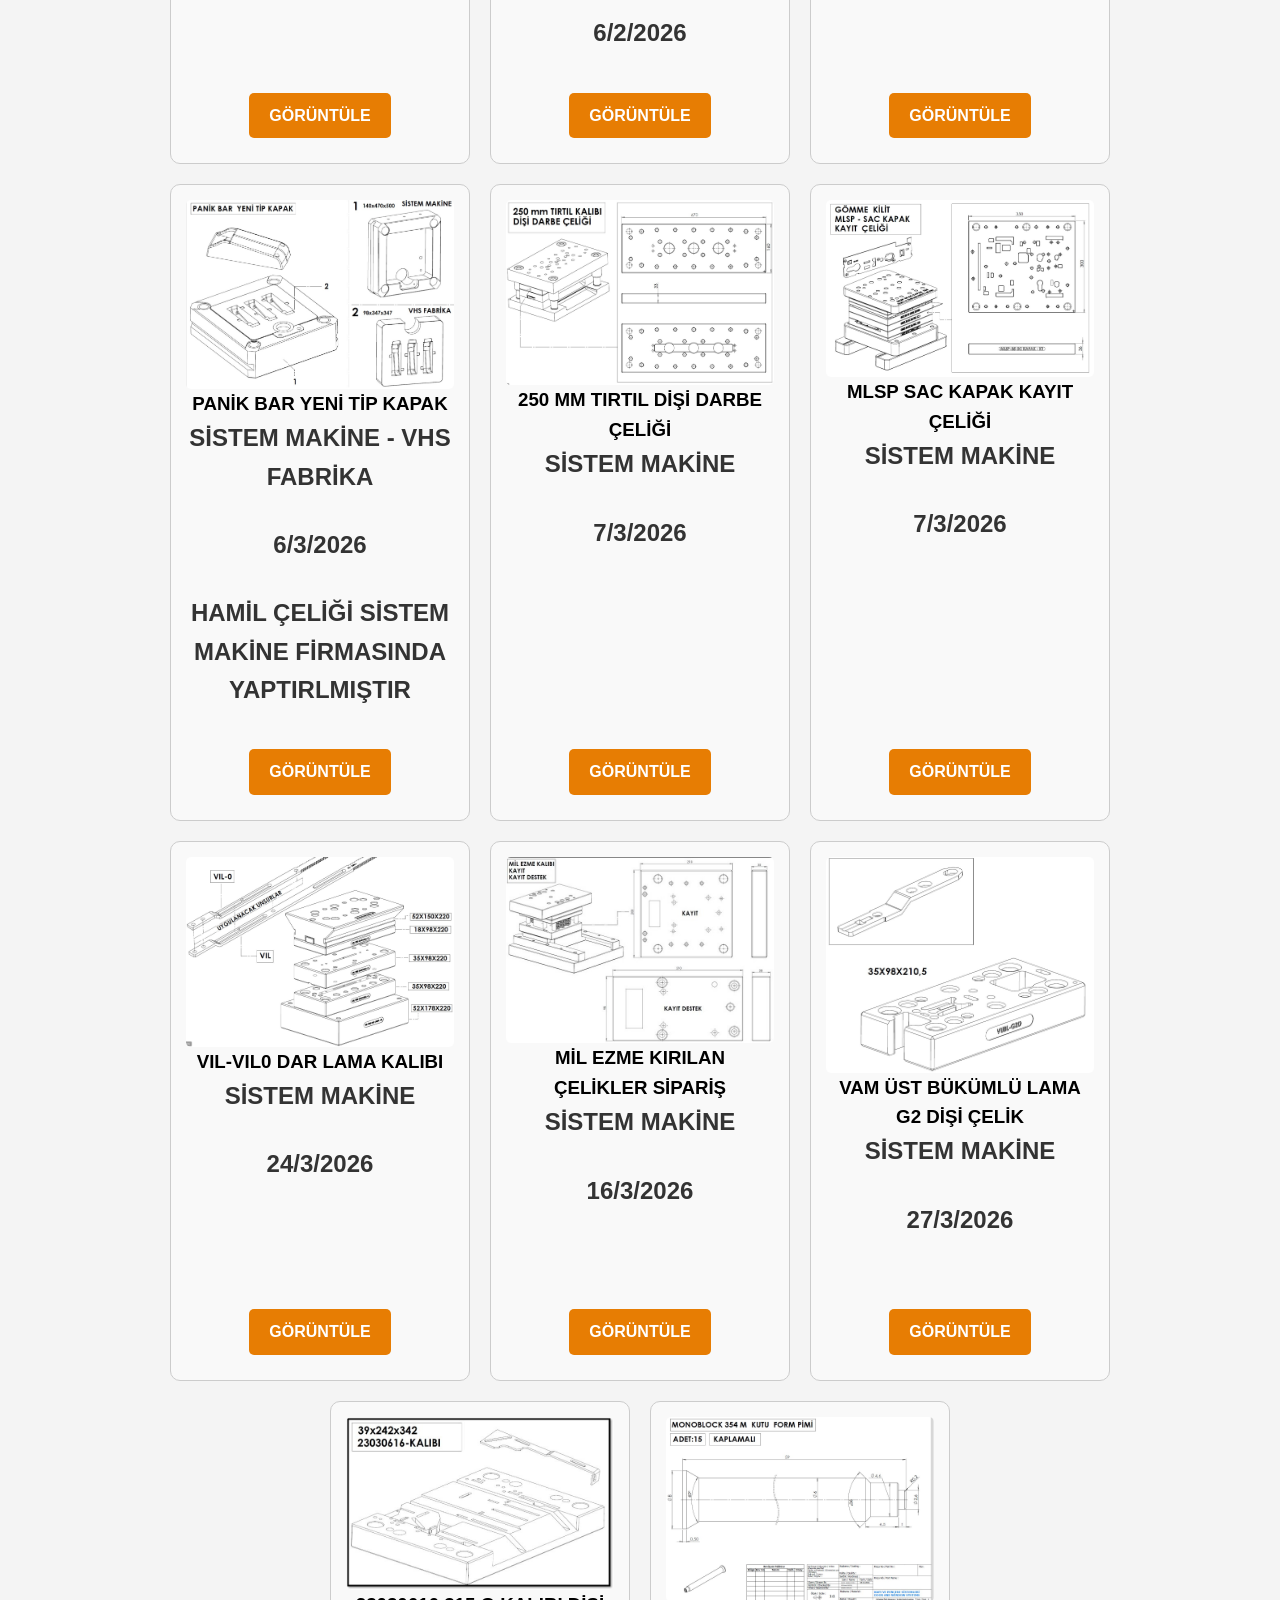
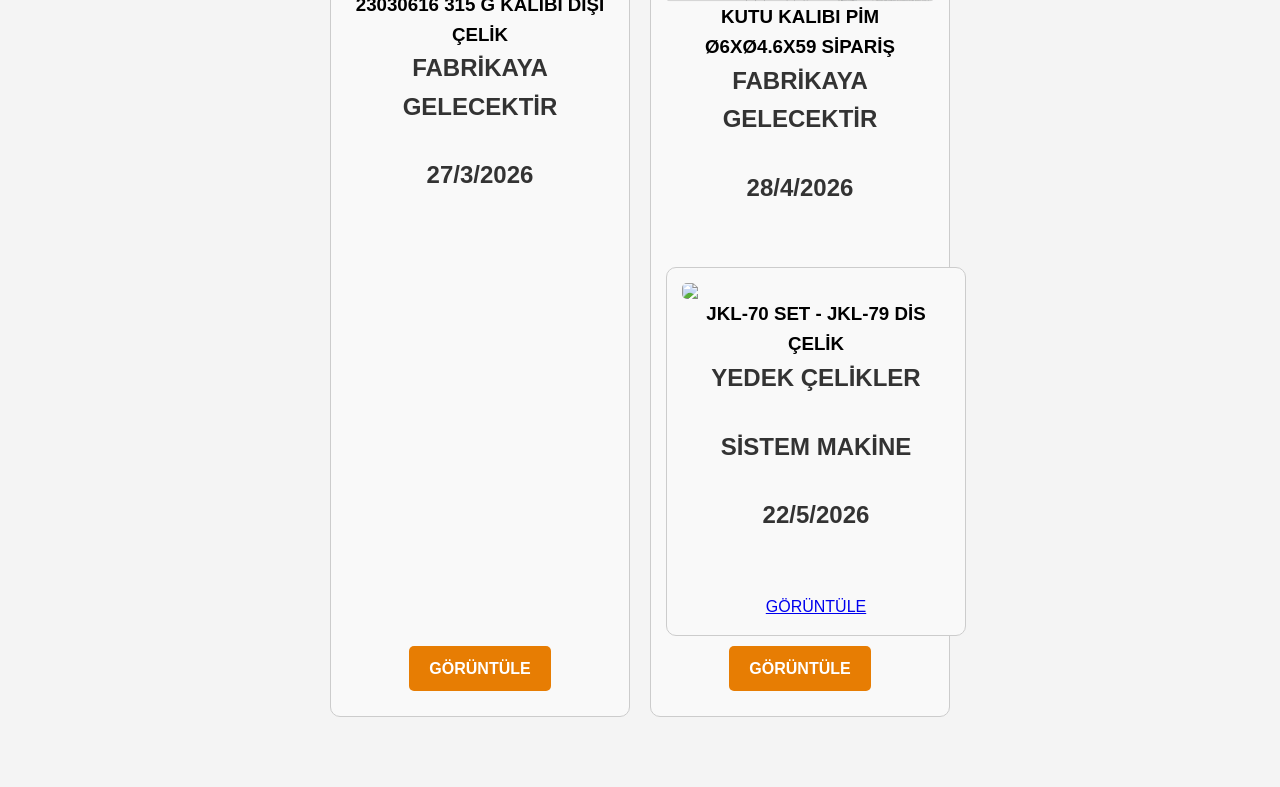
==== commit 034e07d3: "Update istakip.html" ====
--- a/istakip.html
+++ b/istakip.html
@@ -461,10 +461,23 @@
                   <h2>FABRİKAYA GELECEKTİR</h2> 
                 <h2> 28/4/2026</h2> 
                 <h2> </h2>
+
+                   <div class="news-card">
+                <img src="image/JKL-70SET-JKL-79 DİSİ.jpg" alt=" ">
+                <h3><a href="">JKL-70 SET - JKL-79 DİS ÇELİK </a>   
+                  <h2>YEDEK ÇELİKLER</h2>
+                  <h2>SİSTEM MAKİNE</h2> 
+                <h2> 22/5/2026</h2> 
+                <h2> </h2>
+                <div class="button-container">    
+                    <a href="\C:\Users\varara\OneDrive - ASSA ABLOY Group\Desktop\Sac Metal Kalıpları\JKL Kalıpları">GÖRÜNTÜLE</a>
+                </div>
+                </div>
+
                 
 
 <div class="button-container">
-    <a href="monoblock_zimba.html" target="_blank" class="button">
+    <a href="image/monoblock_zimba.jpg" target="_blank" class="button">
         GÖRÜNTÜLE
     </a>
 </div>
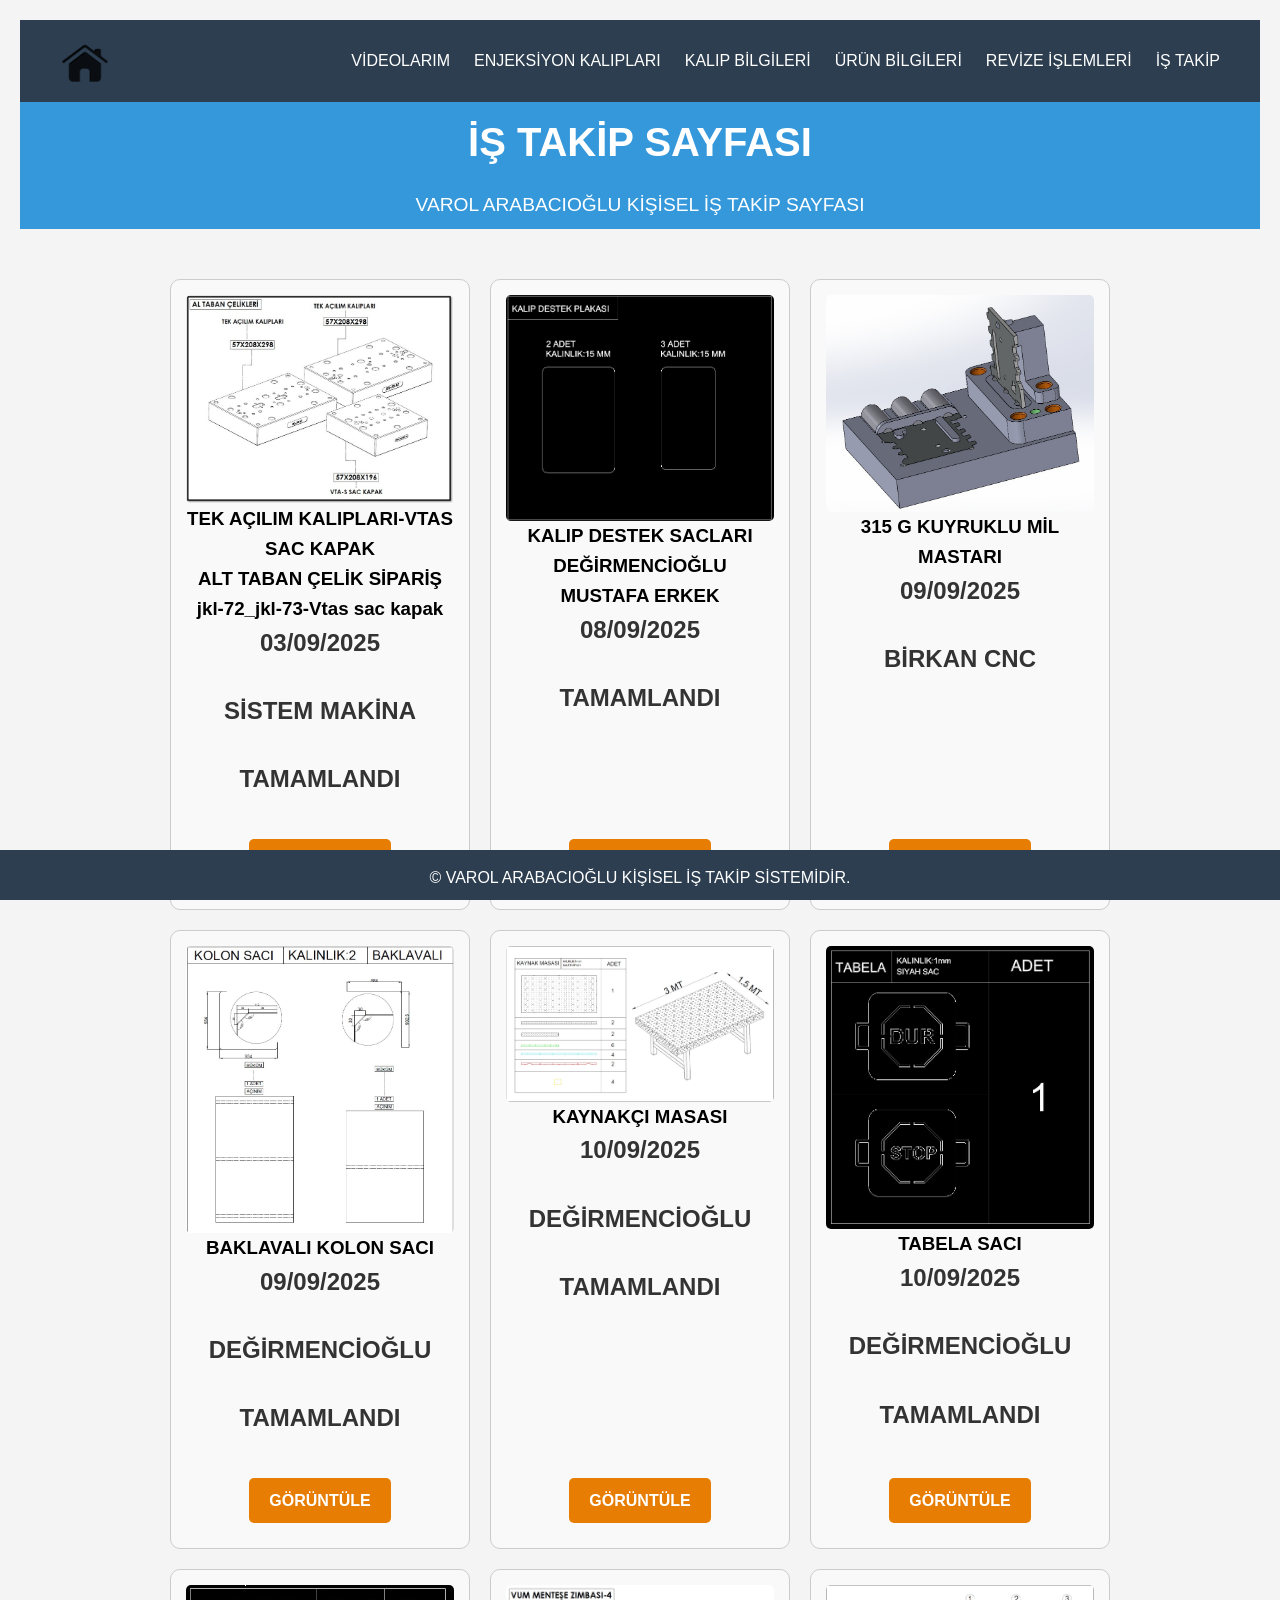
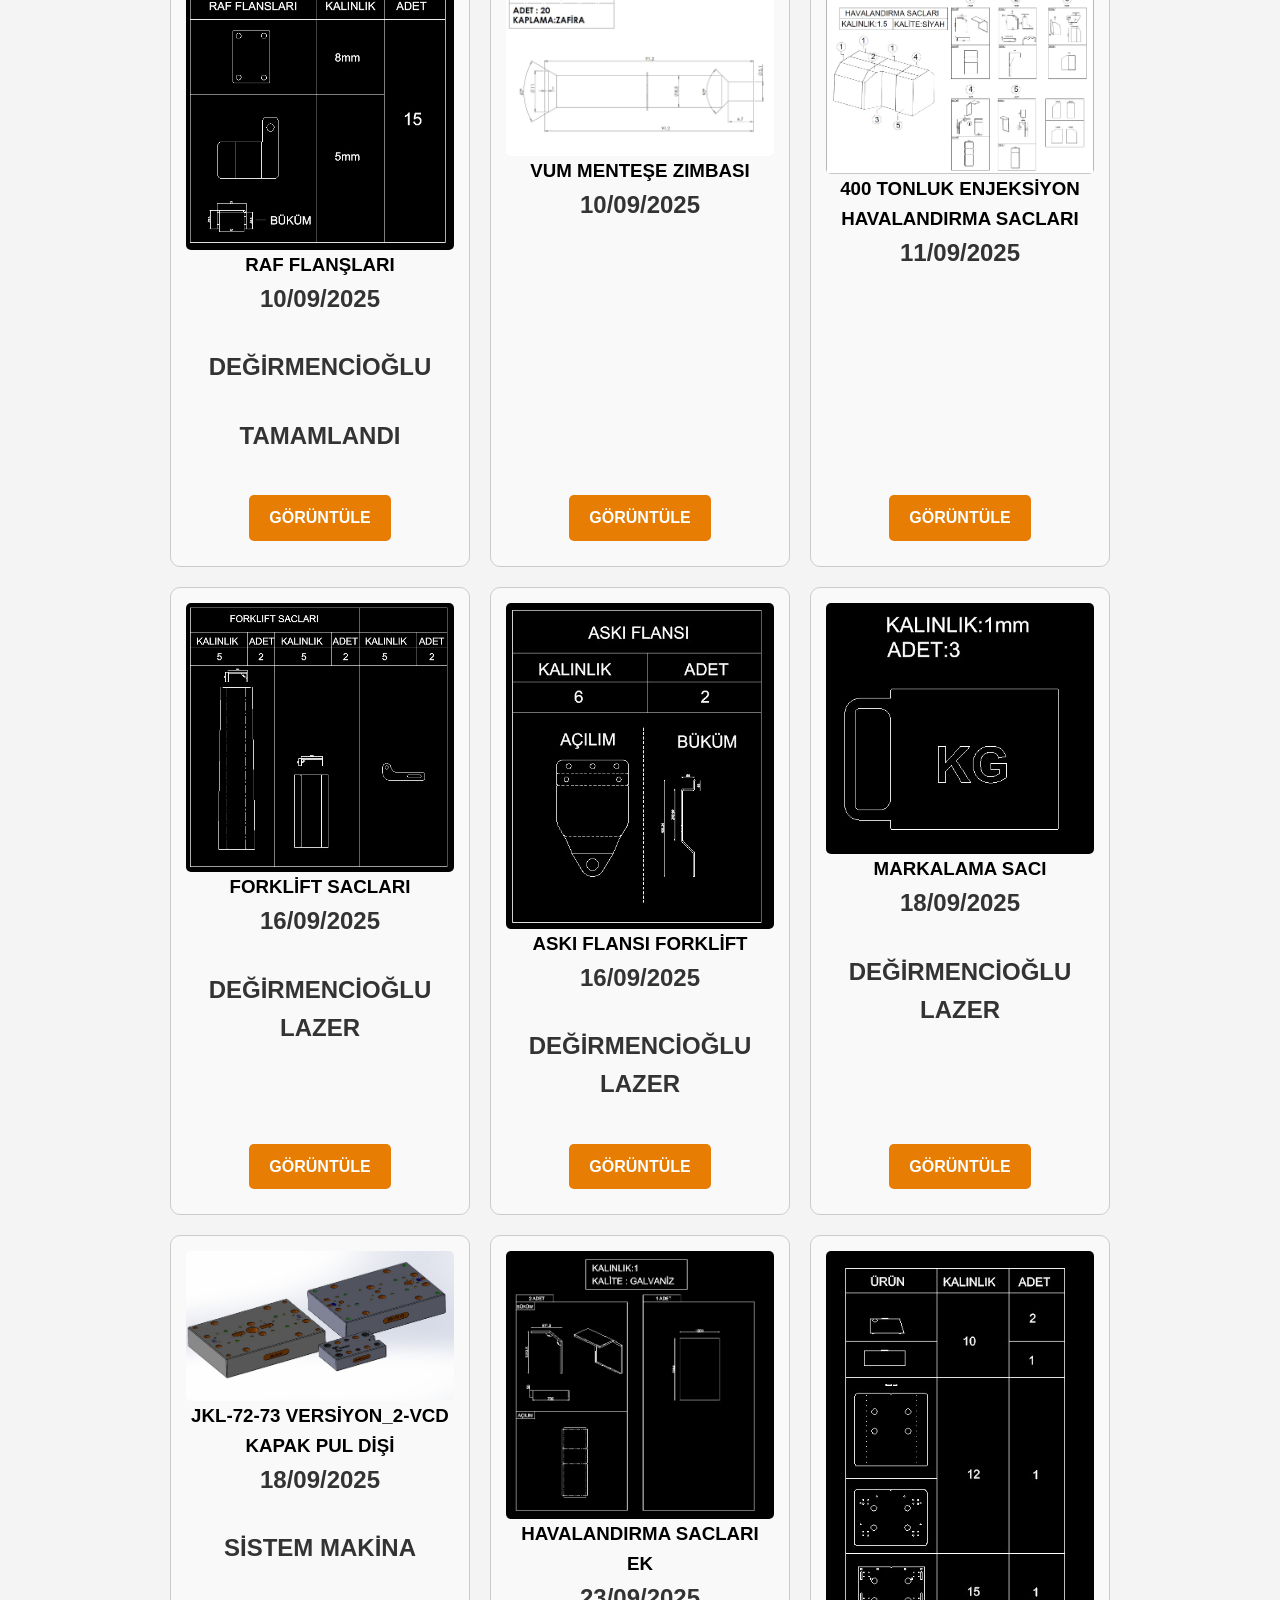
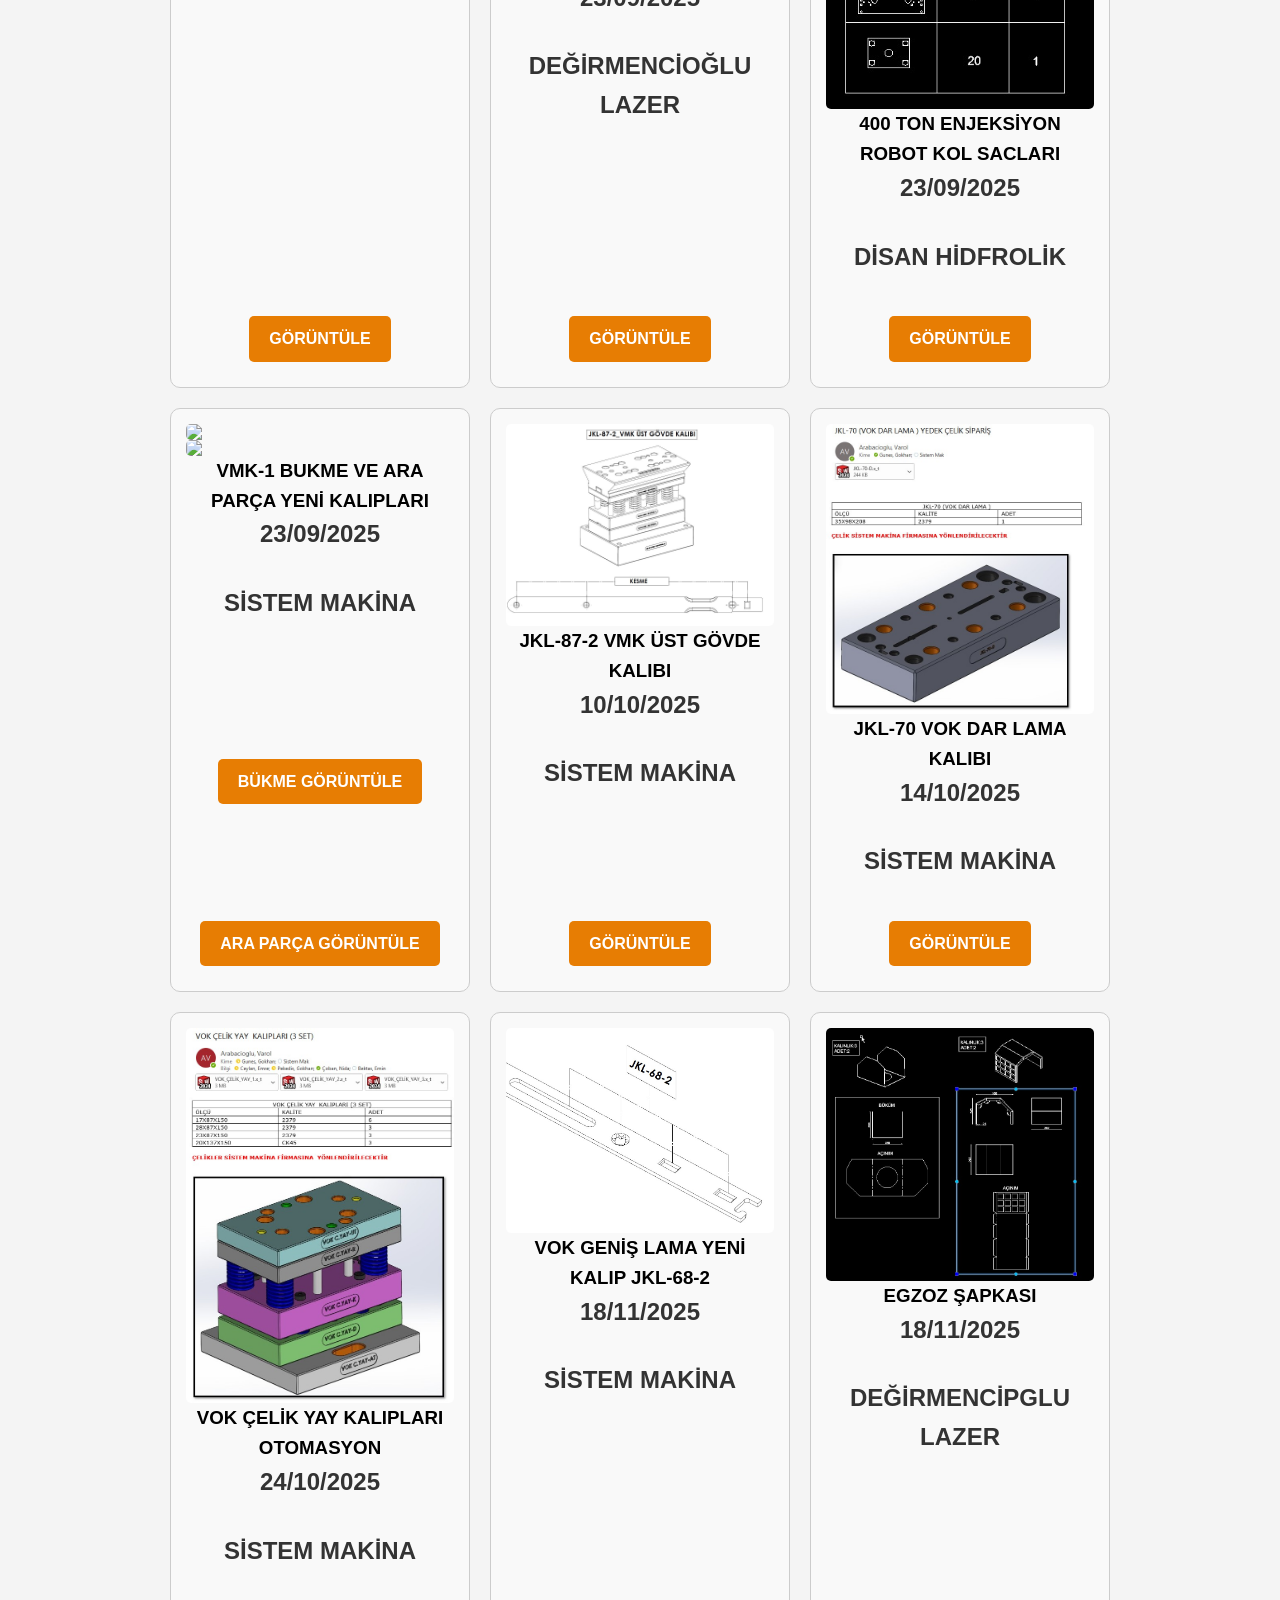
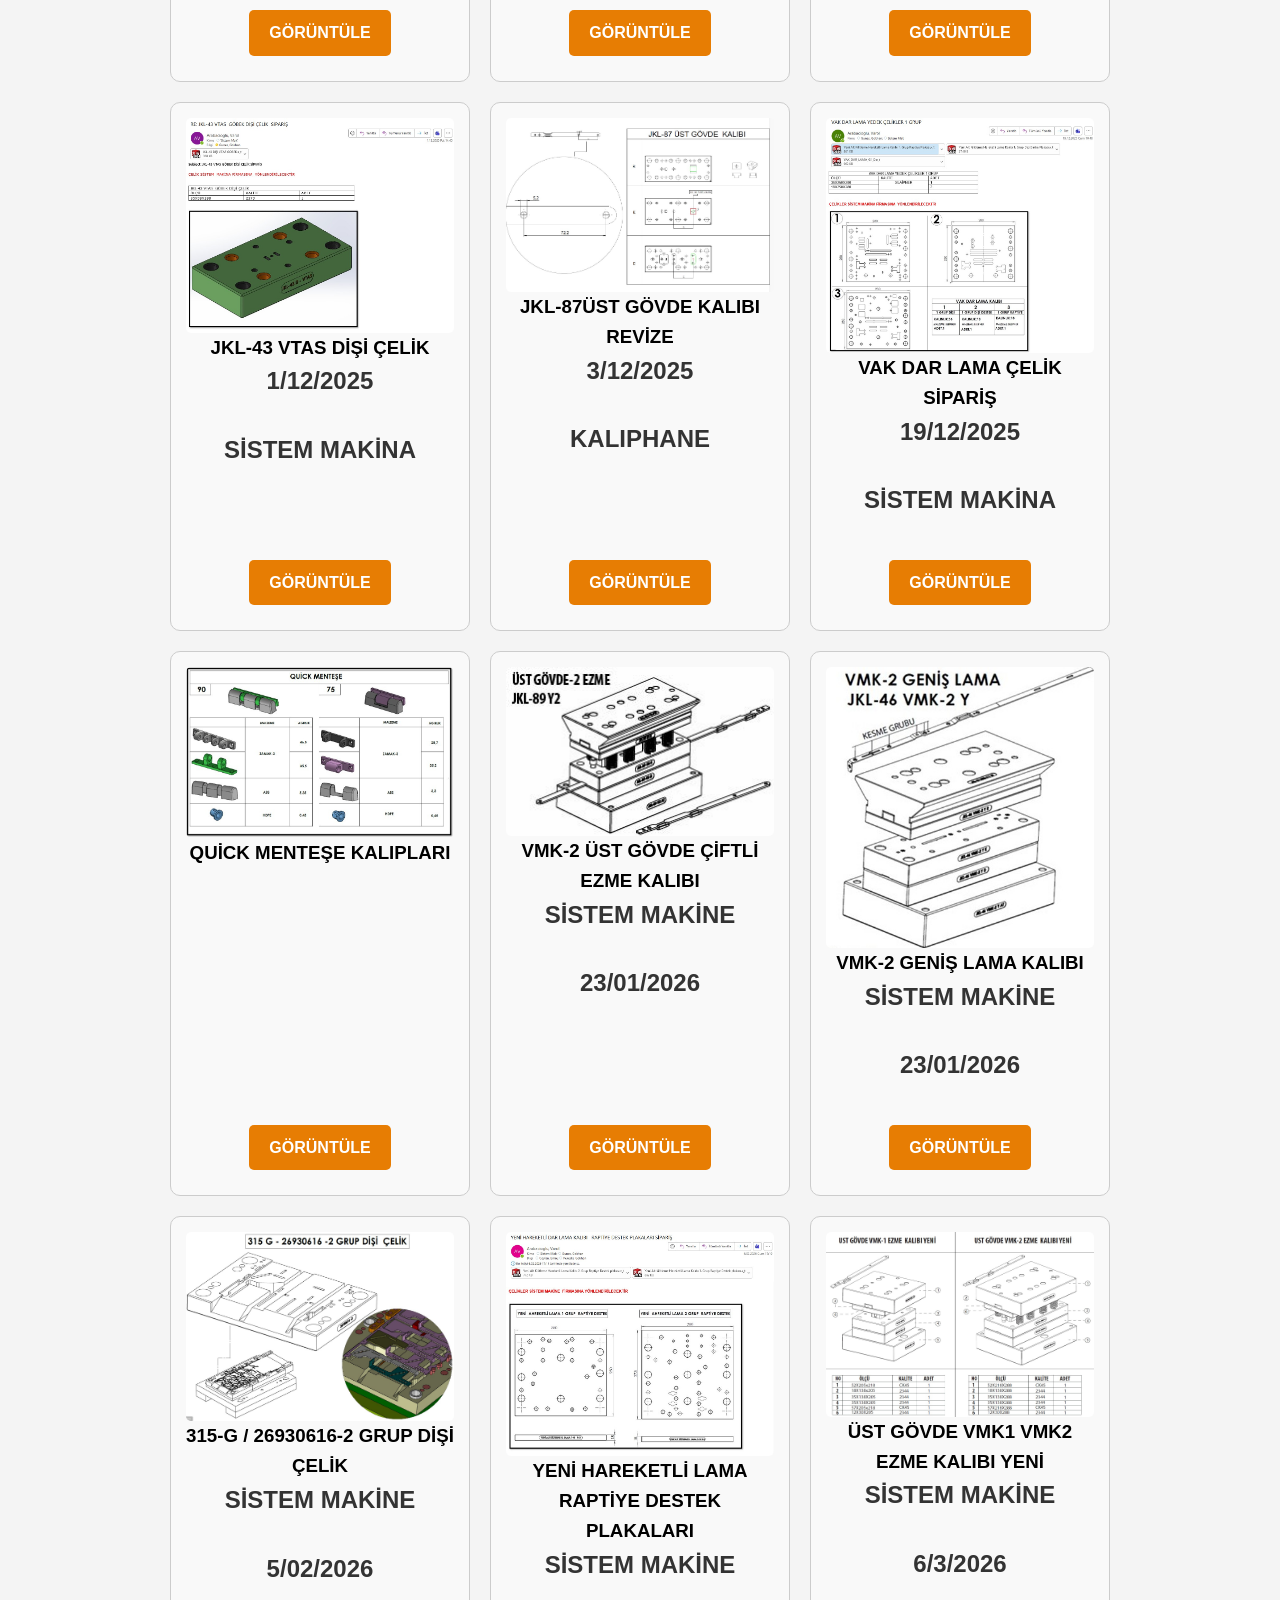
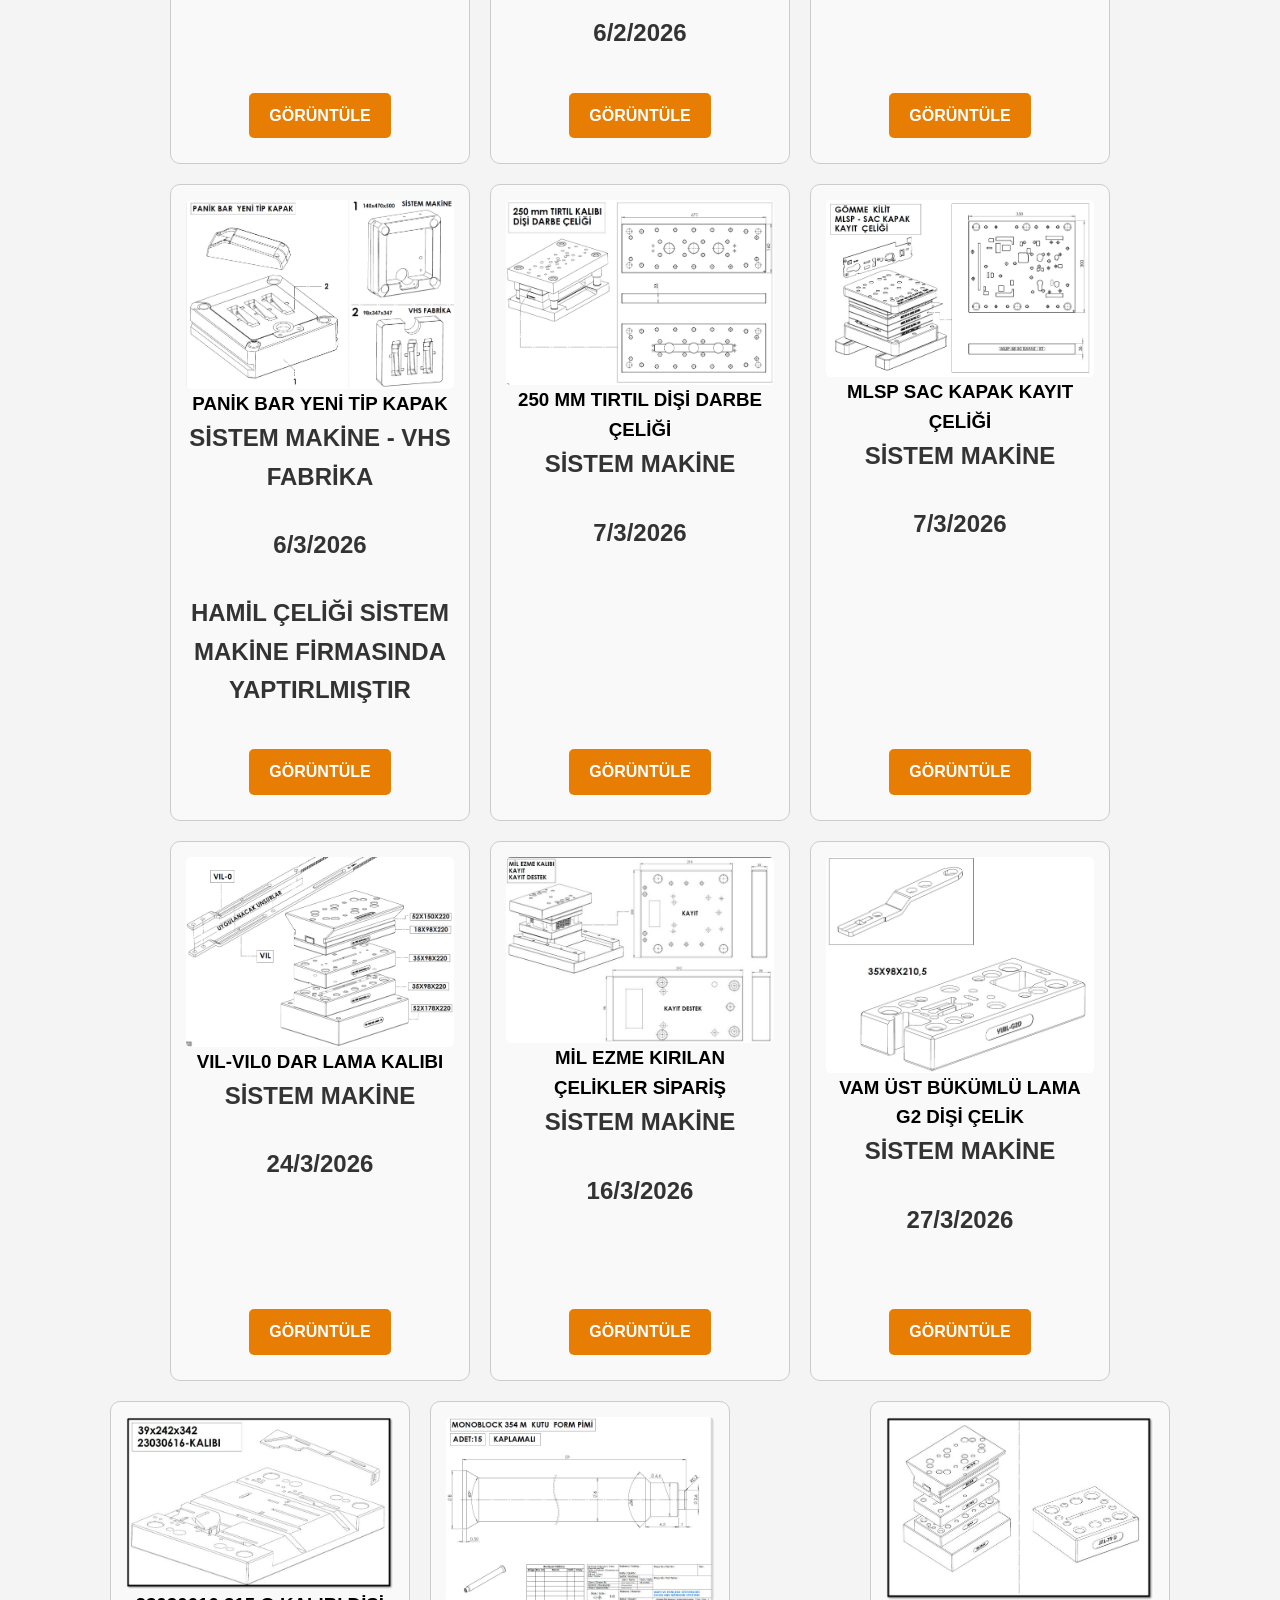
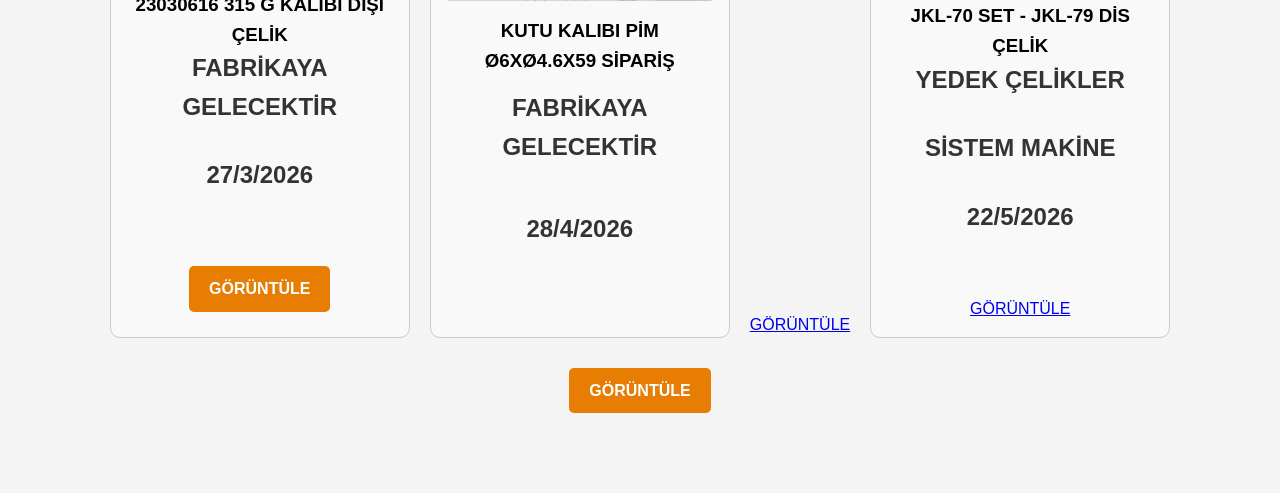
==== commit 8cf7a116: "Update istakip.html" ====
--- a/istakip.html
+++ b/istakip.html
@@ -461,8 +461,12 @@
                   <h2>FABRİKAYA GELECEKTİR</h2> 
                 <h2> 28/4/2026</h2> 
                 <h2> </h2>
-
-                   <div class="news-card">
+                  </div>
+                      <div class="button-container">    
+                    <a href="\C:\Users\varara\OneDrive - ASSA ABLOY Group\Desktop\Sac Metal Kalıpları\JKL Kalıpları">GÖRÜNTÜLE</a>
+                </div>
+
+              <div class="news-card">
                 <img src="image/JKL-70SET-JKL-79 DİSİ.jpg" alt=" ">
                 <h3><a href="">JKL-70 SET - JKL-79 DİS ÇELİK </a>   
                   <h2>YEDEK ÇELİKLER</h2>
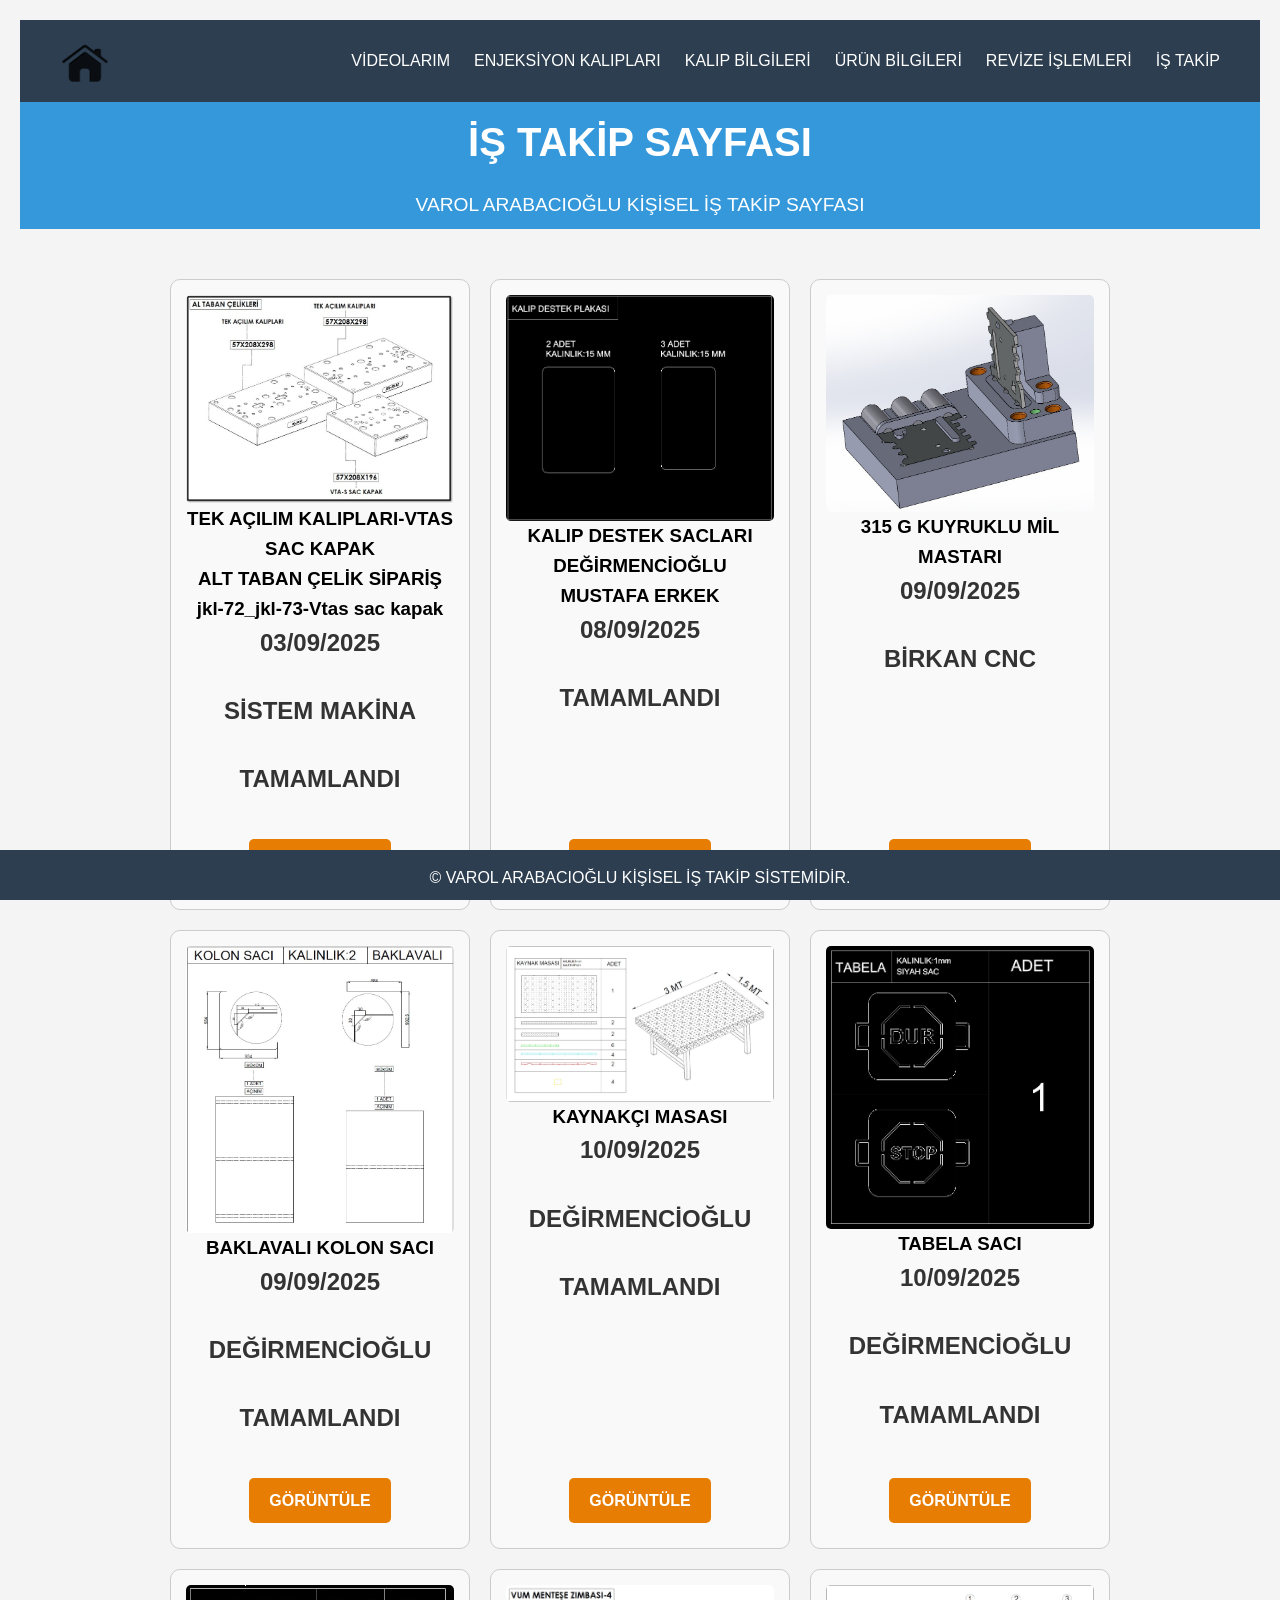
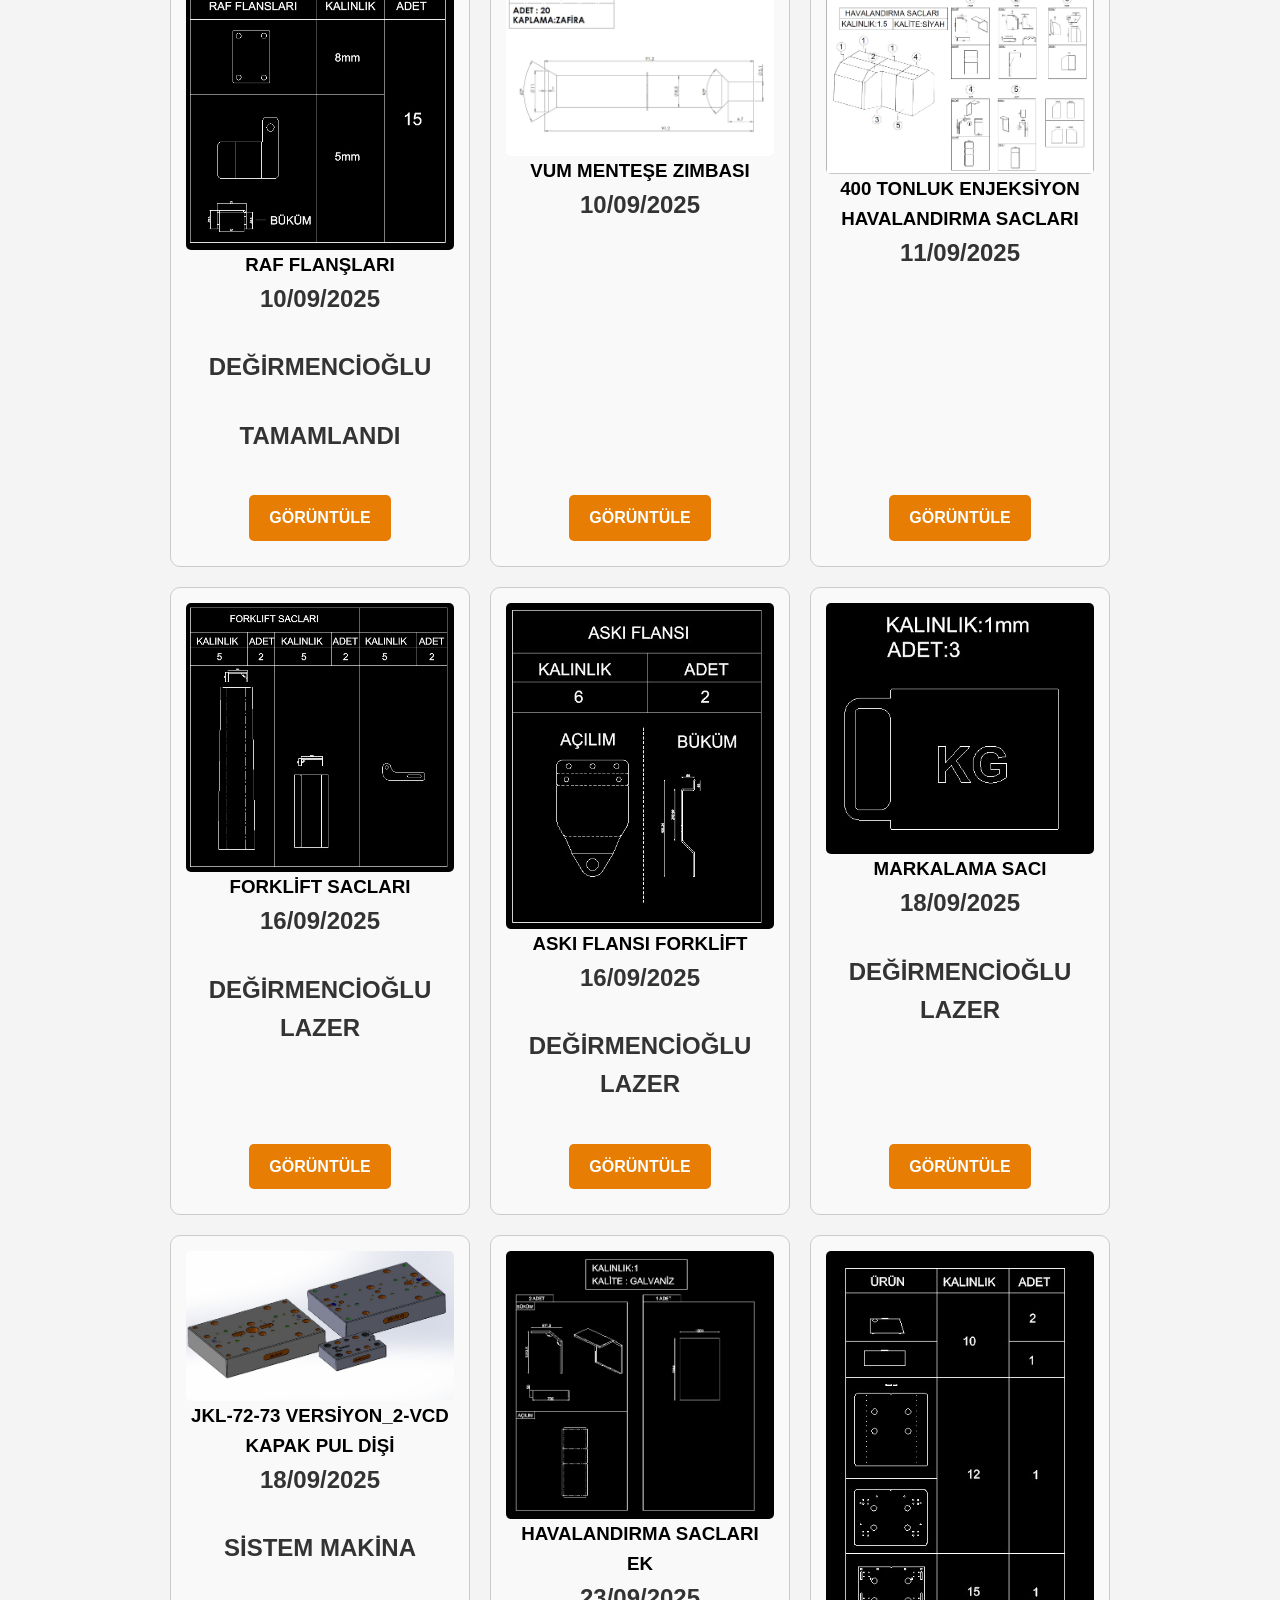
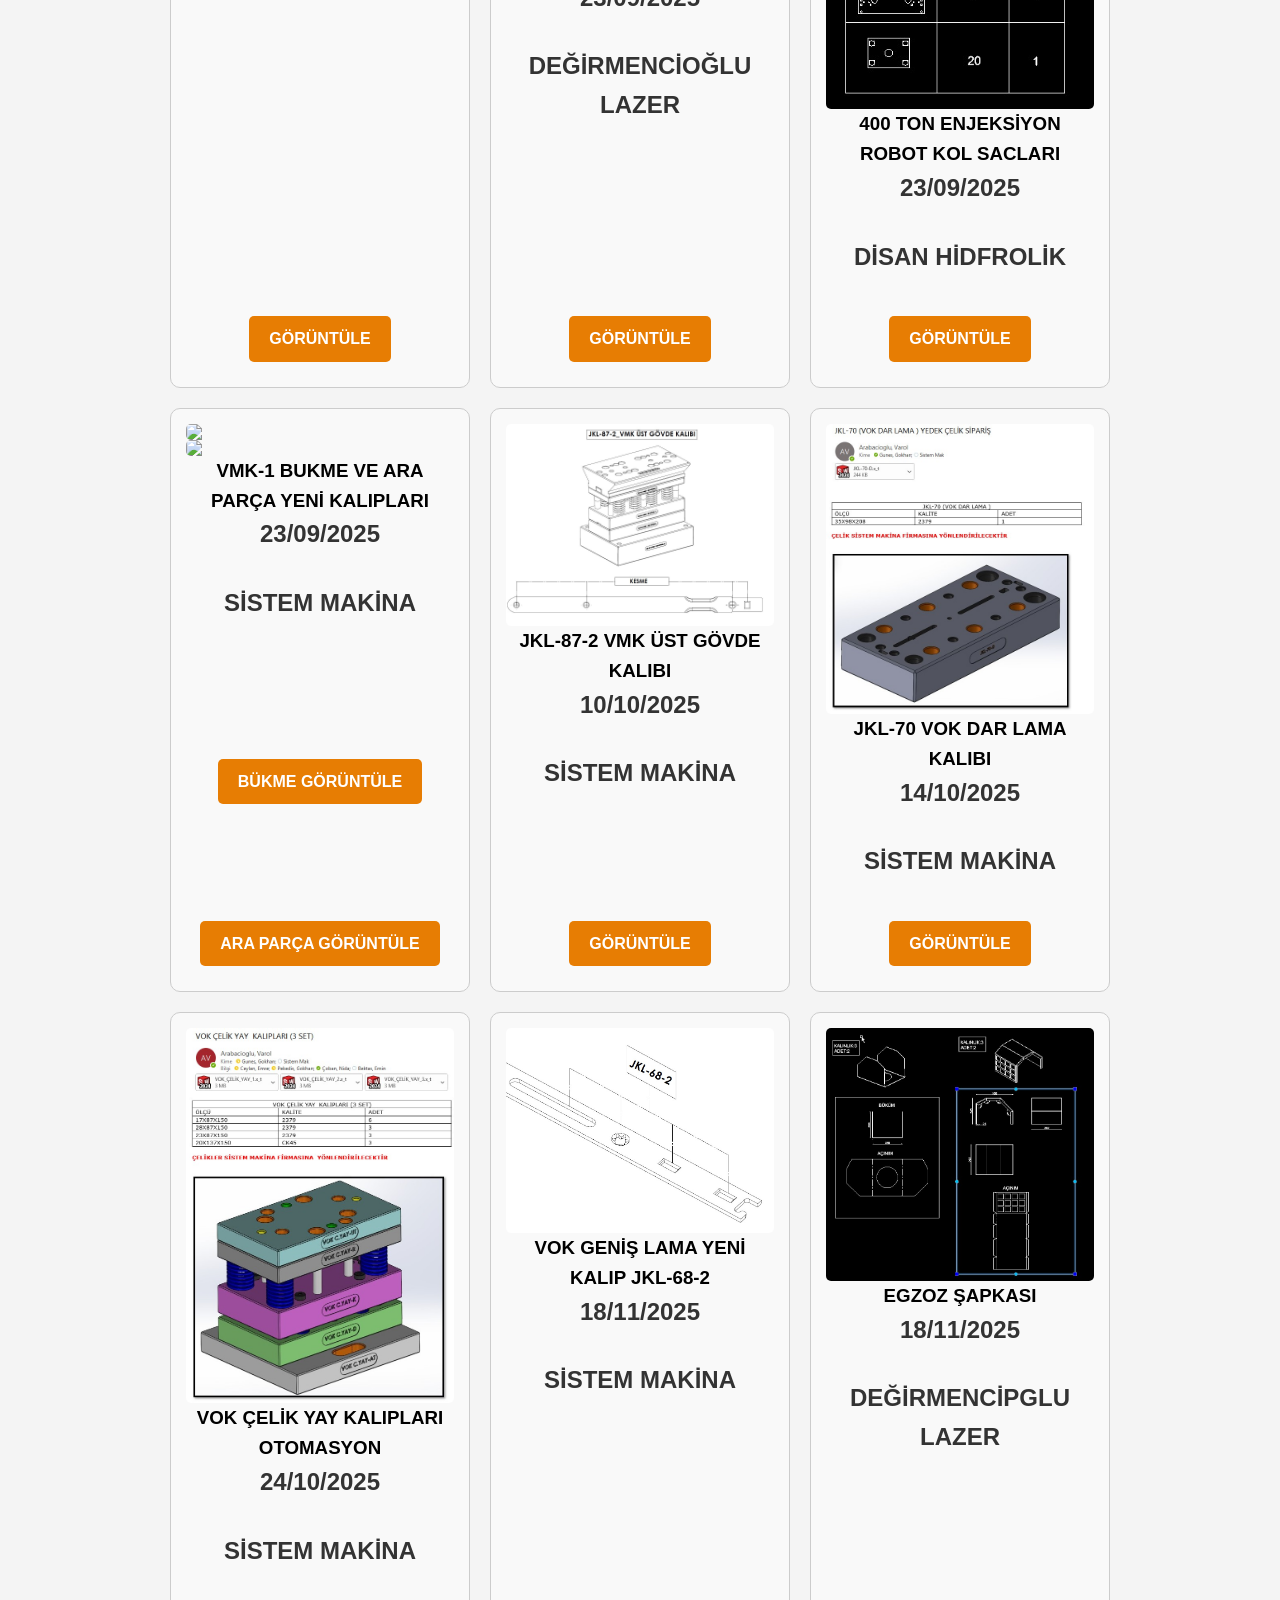
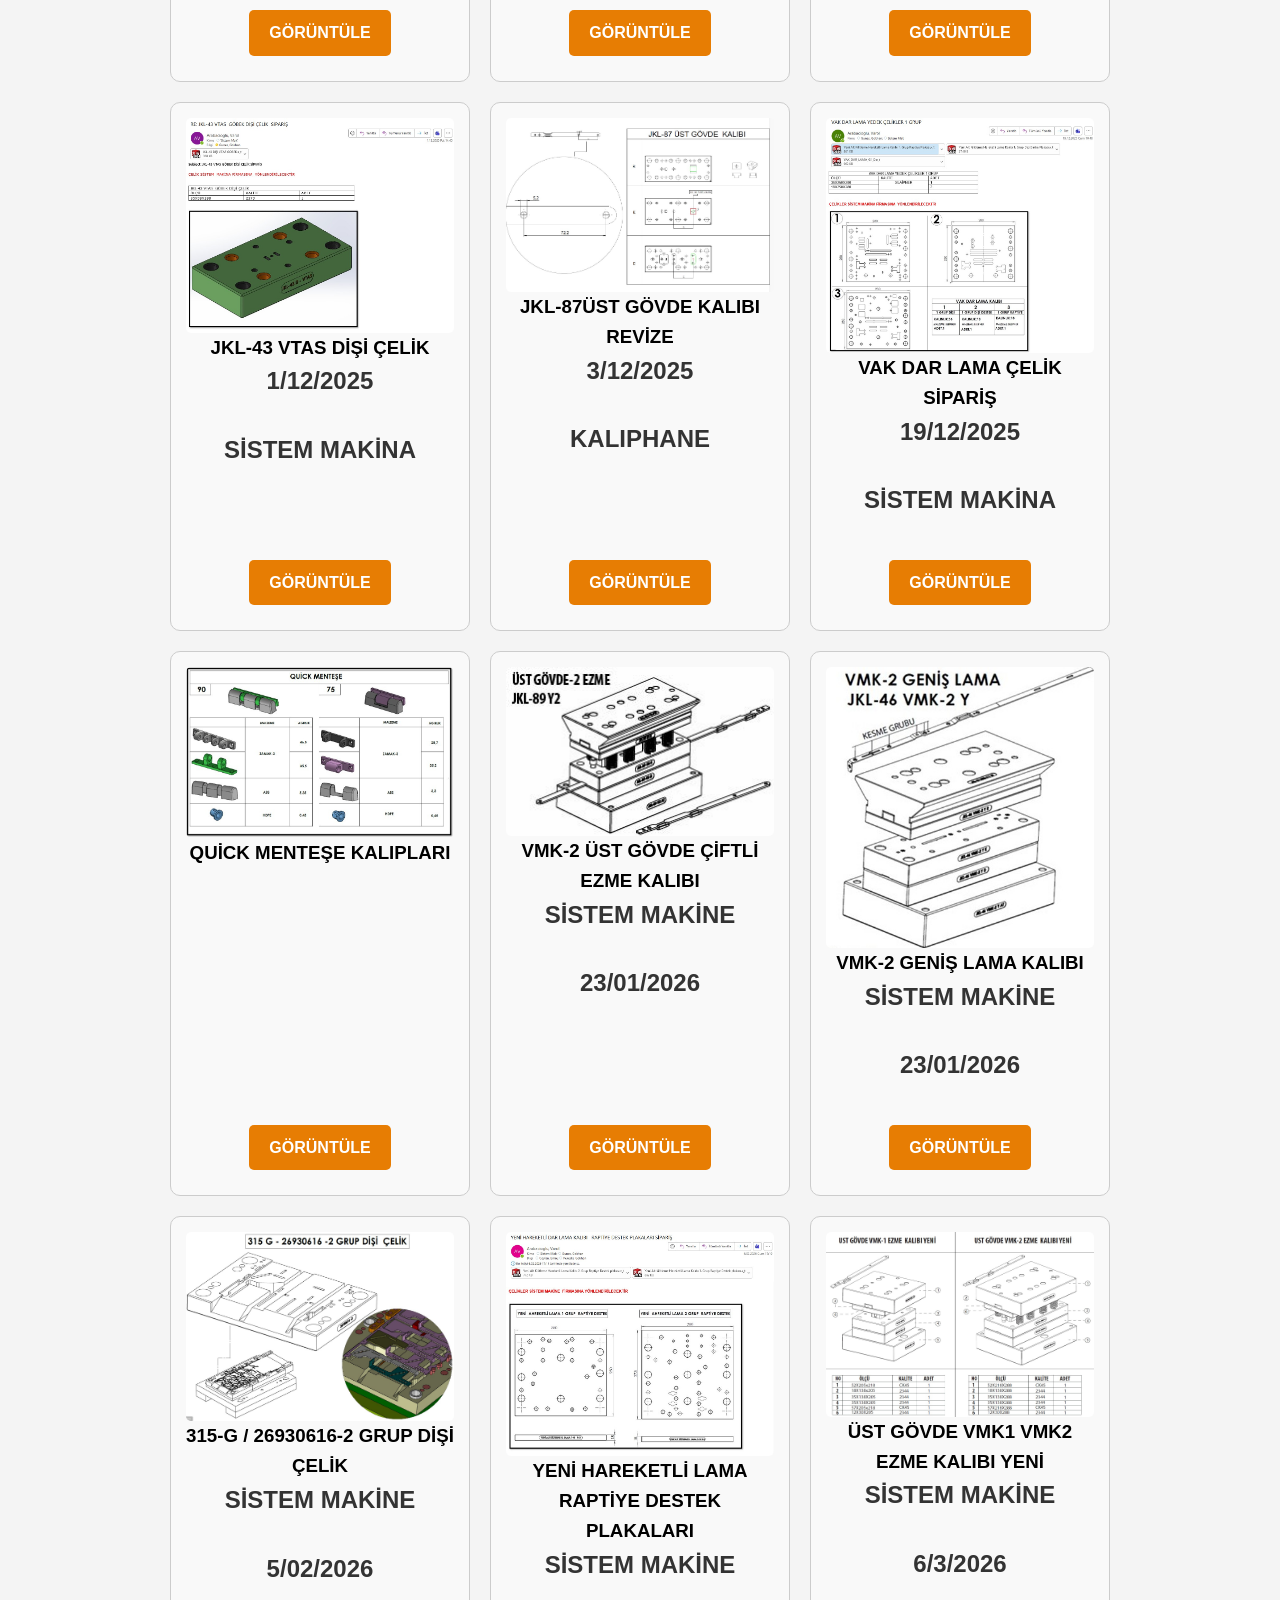
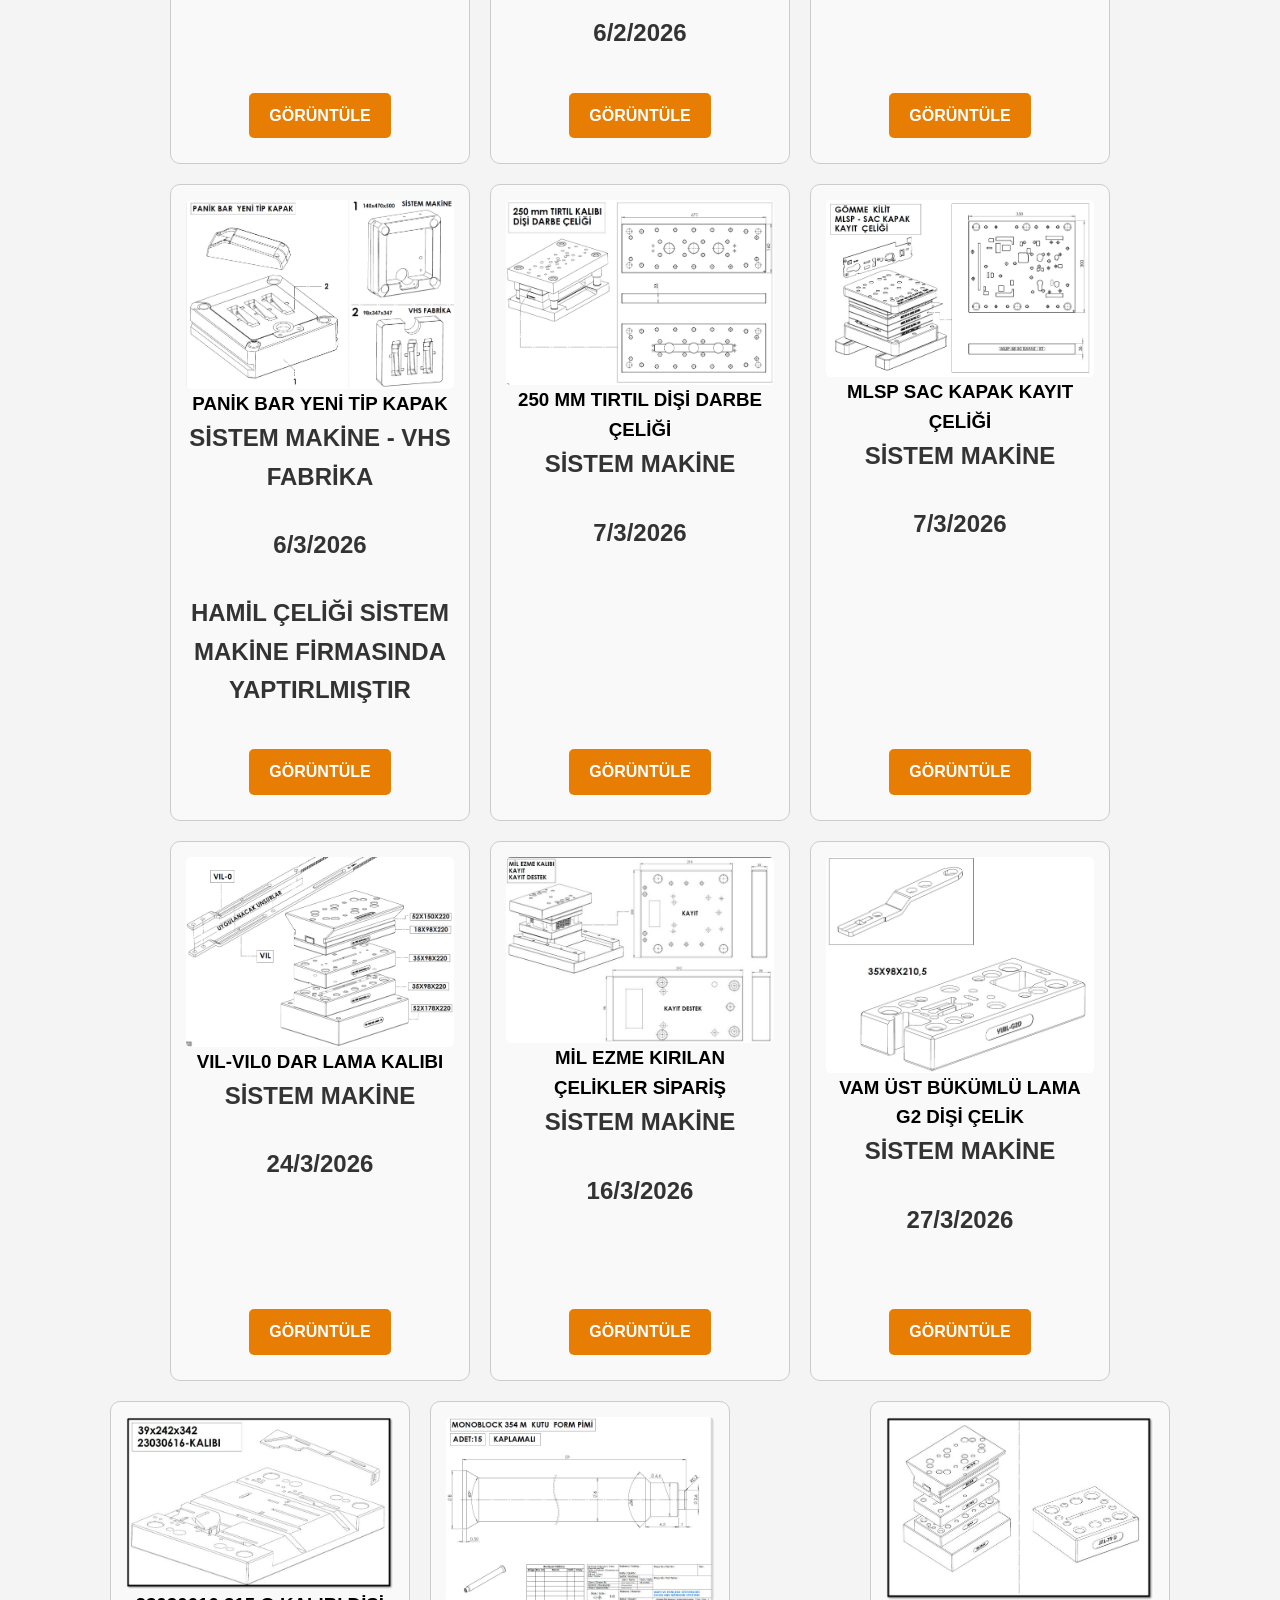
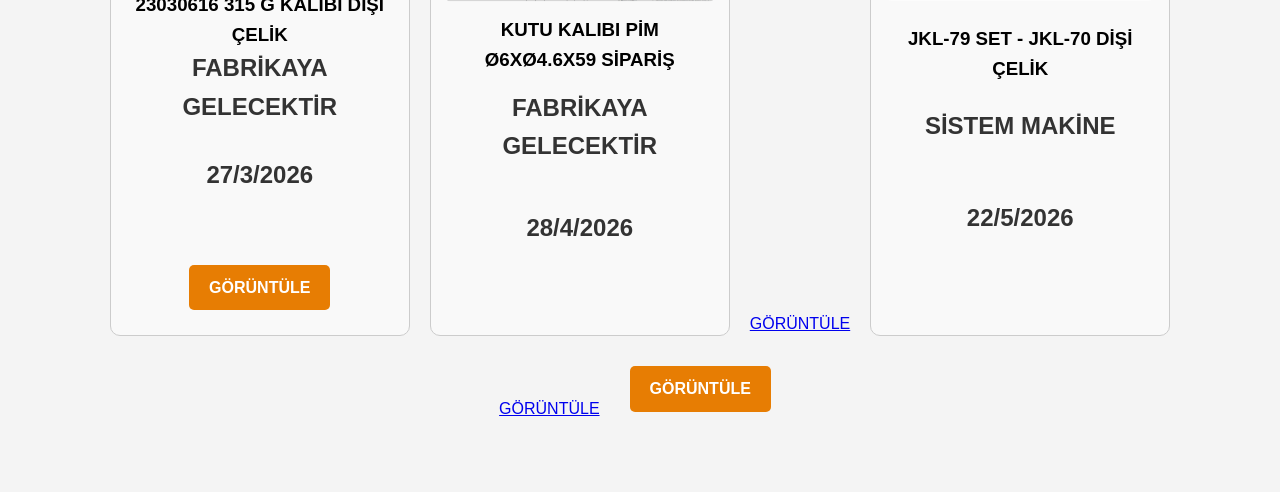
==== commit e257bfaf: "Update istakip.html" ====
--- a/istakip.html
+++ b/istakip.html
@@ -466,17 +466,17 @@
                     <a href="\C:\Users\varara\OneDrive - ASSA ABLOY Group\Desktop\Sac Metal Kalıpları\JKL Kalıpları">GÖRÜNTÜLE</a>
                 </div>
 
-              <div class="news-card">
+                           <div class="news-card">
                 <img src="image/JKL-70SET-JKL-79 DİSİ.jpg" alt=" ">
-                <h3><a href="">JKL-70 SET - JKL-79 DİS ÇELİK </a>   
-                  <h2>YEDEK ÇELİKLER</h2>
-                  <h2>SİSTEM MAKİNE</h2> 
+                <h3><a href="">JKL-79 SET - JKL-70 DİŞİ  ÇELİK </a>   
+                  <h2>SİSTEM MAKİNE </h2> 
                 <h2> 22/5/2026</h2> 
                 <h2> </h2>
-                <div class="button-container">    
+                  </div>
+                      <div class="button-container">    
                     <a href="\C:\Users\varara\OneDrive - ASSA ABLOY Group\Desktop\Sac Metal Kalıpları\JKL Kalıpları">GÖRÜNTÜLE</a>
                 </div>
-                </div>
+               
 
                 
 
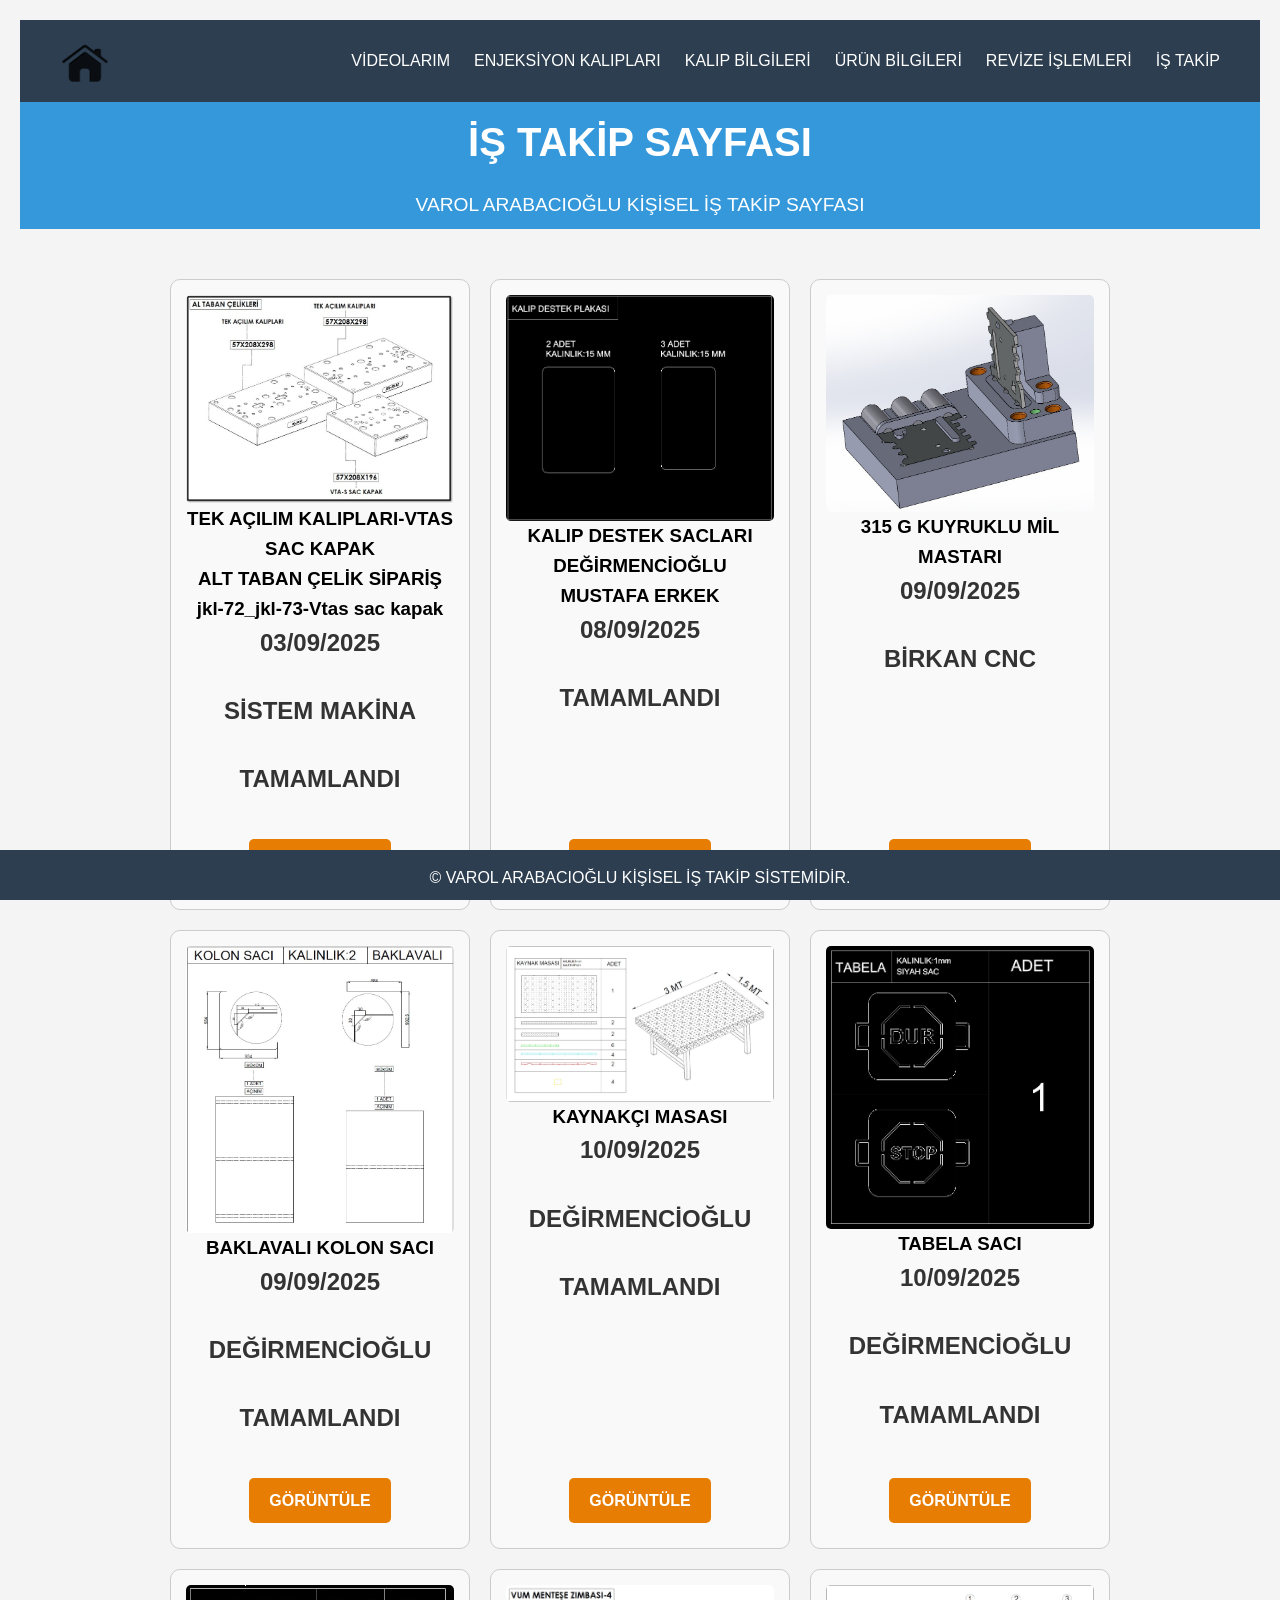
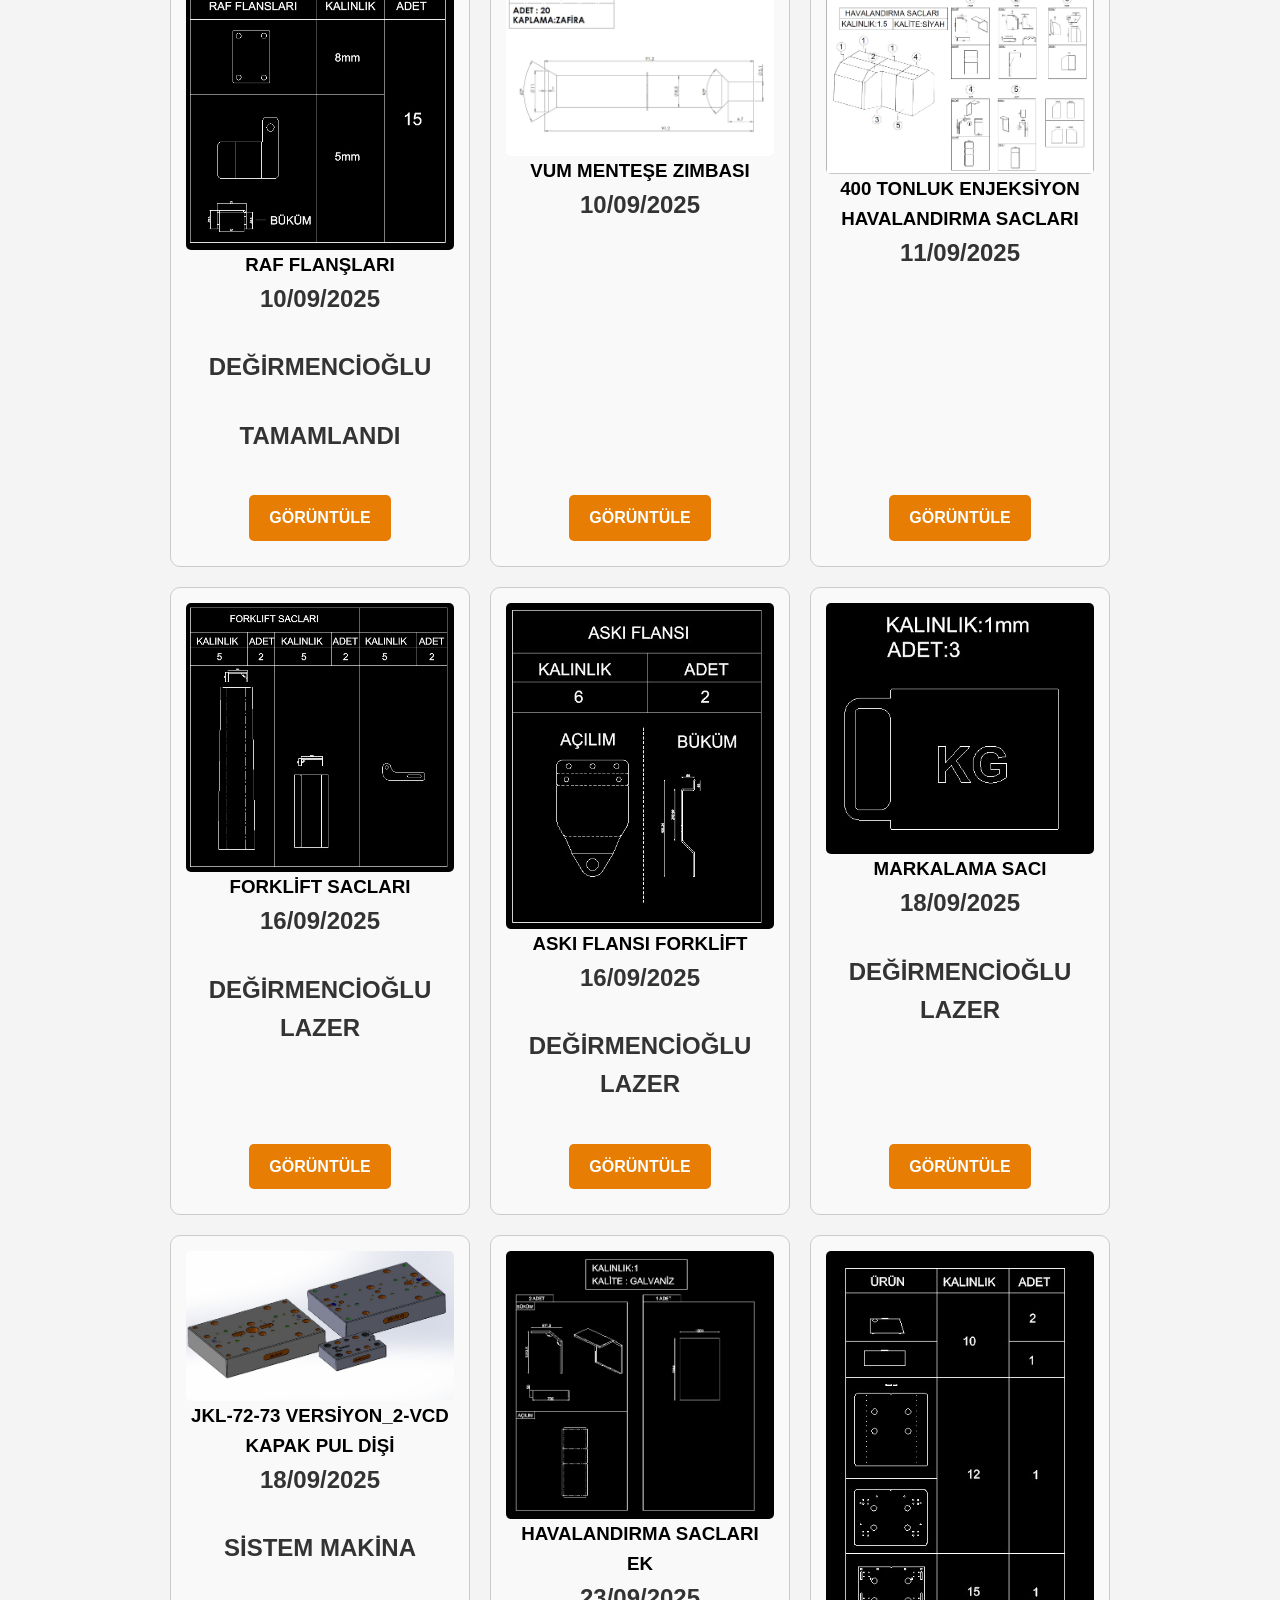
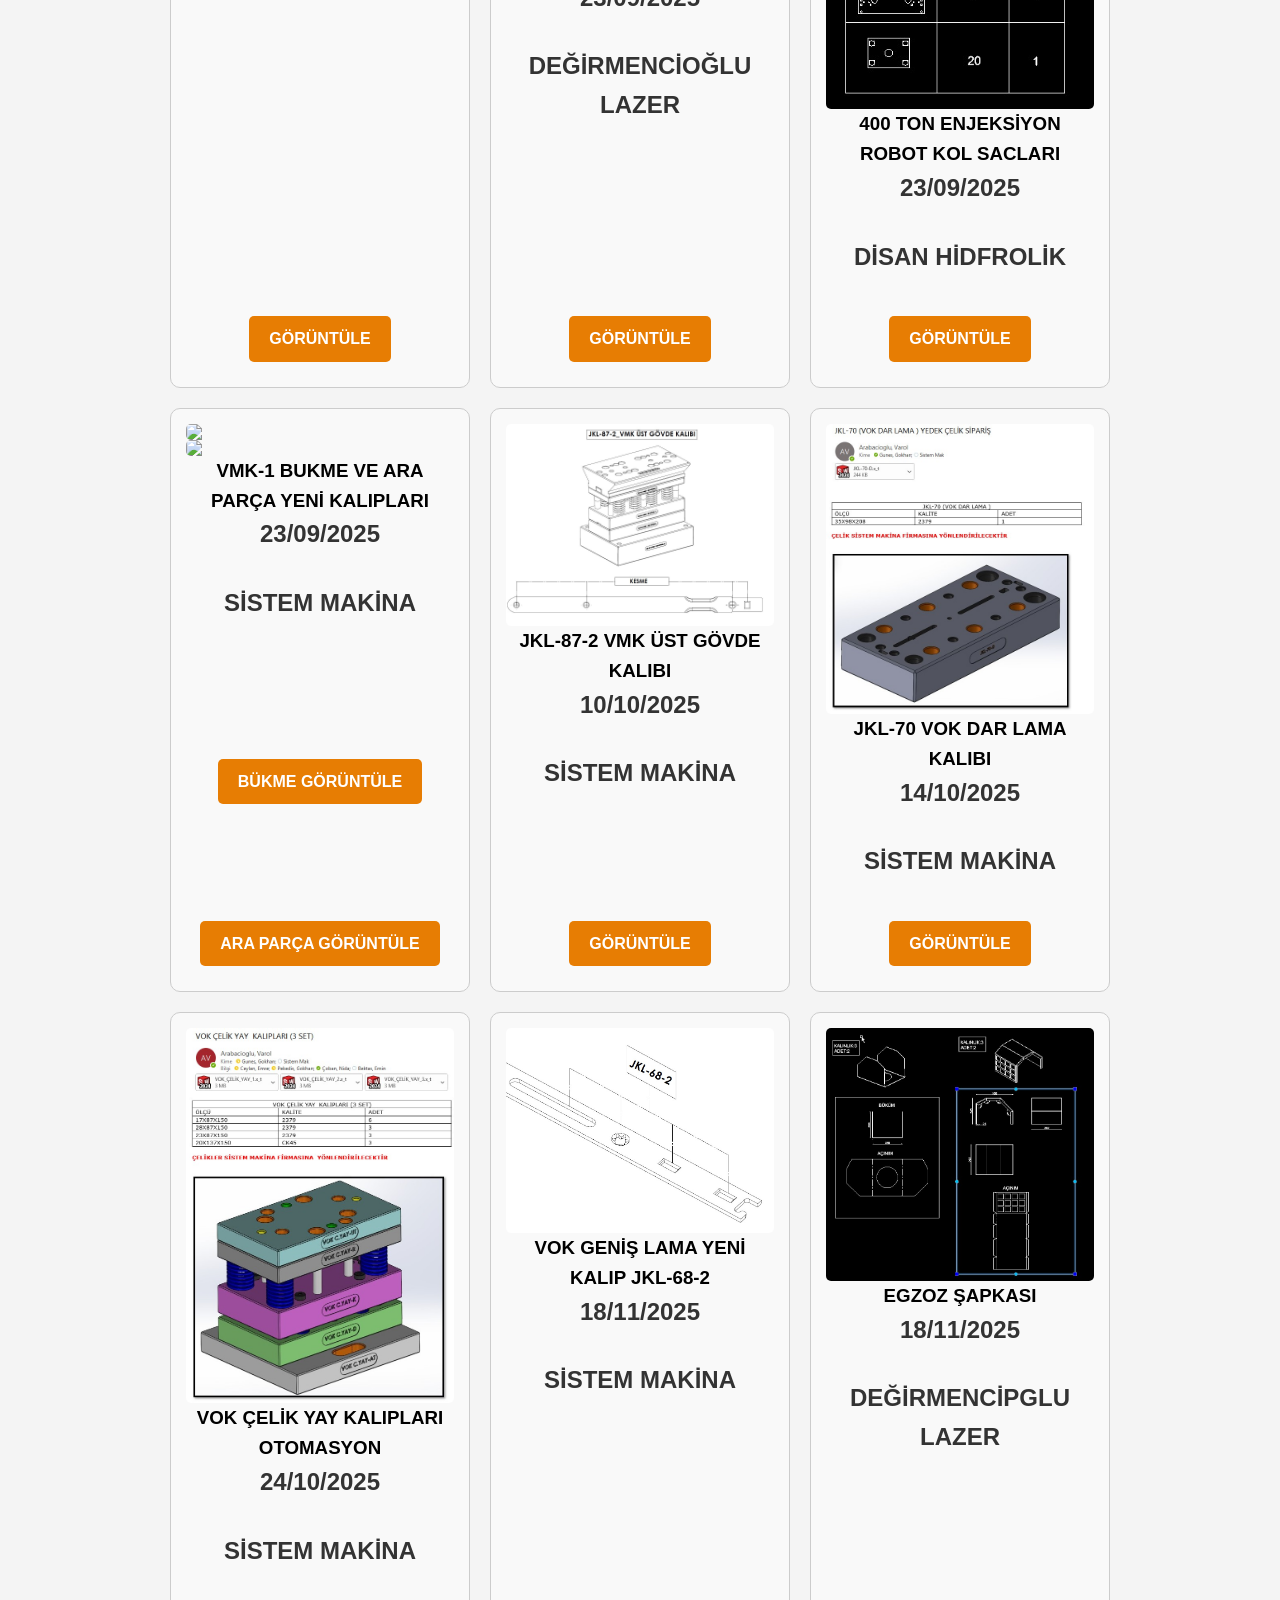
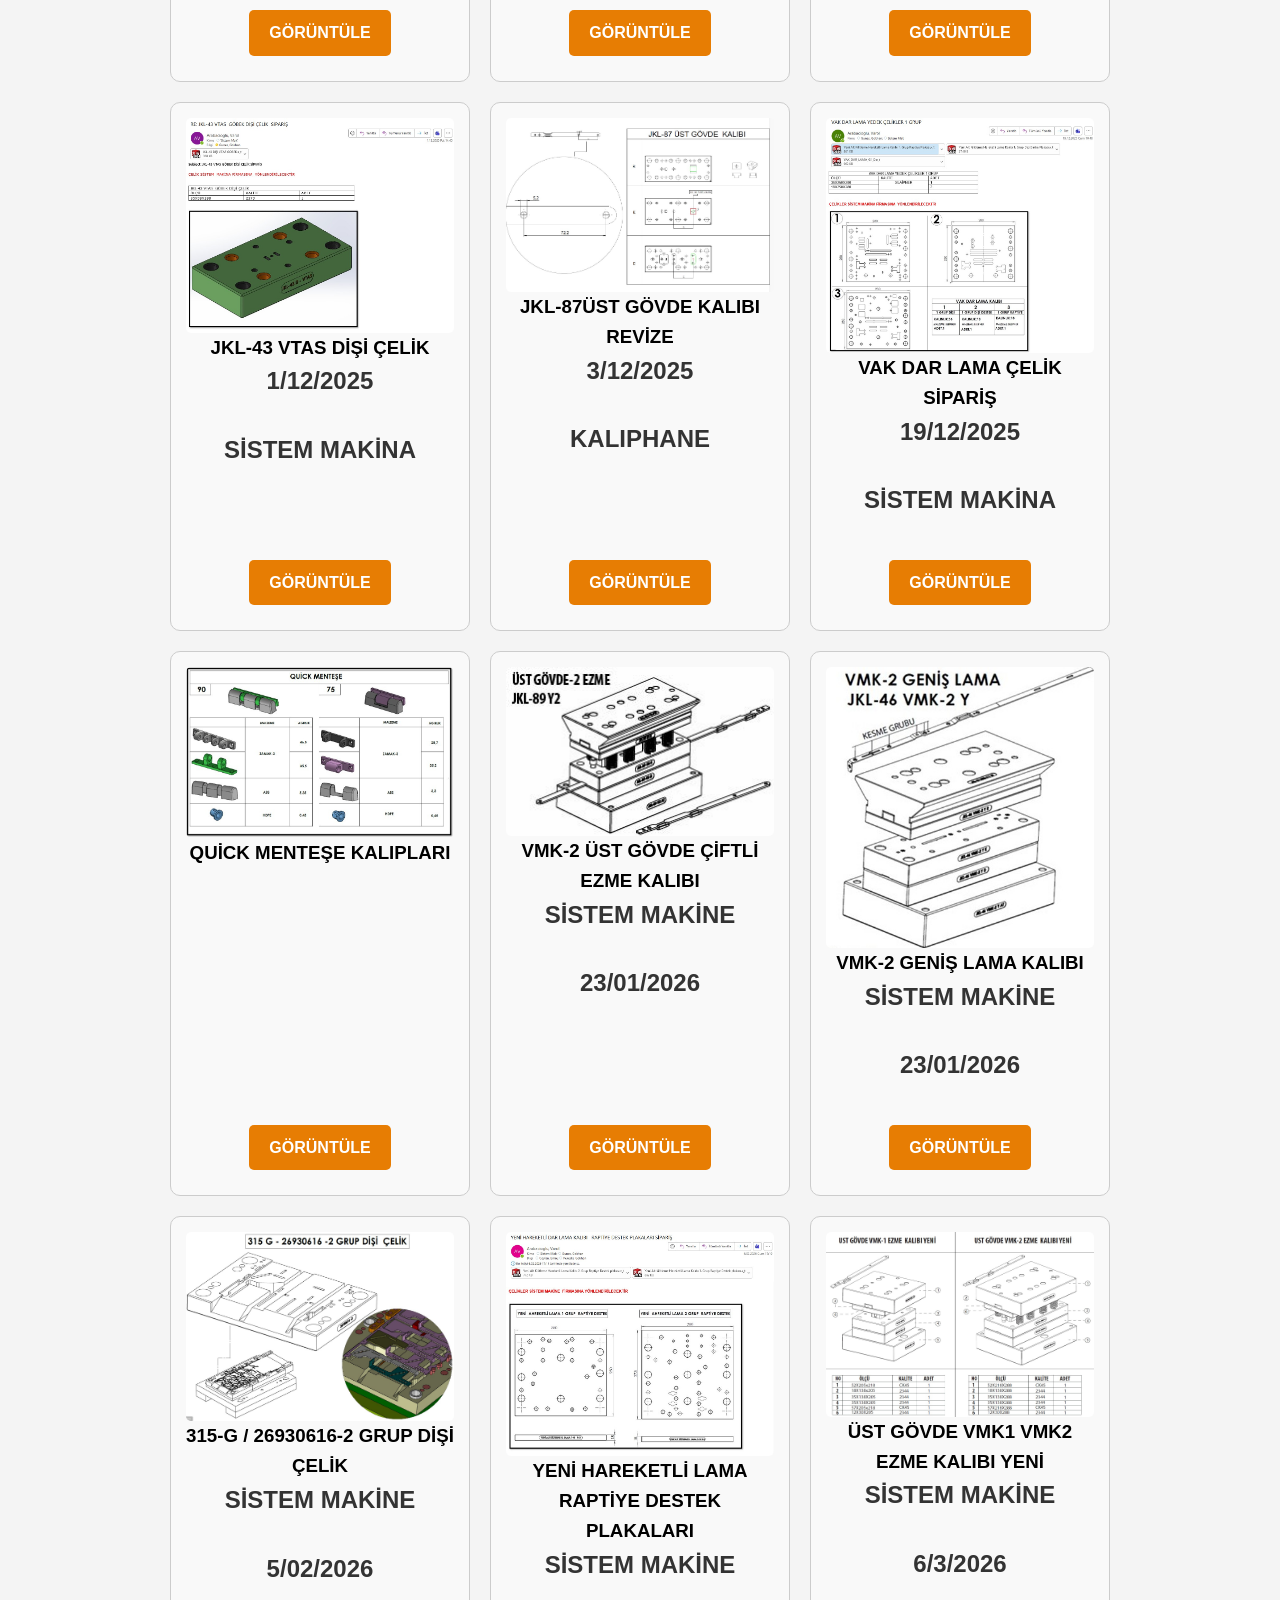
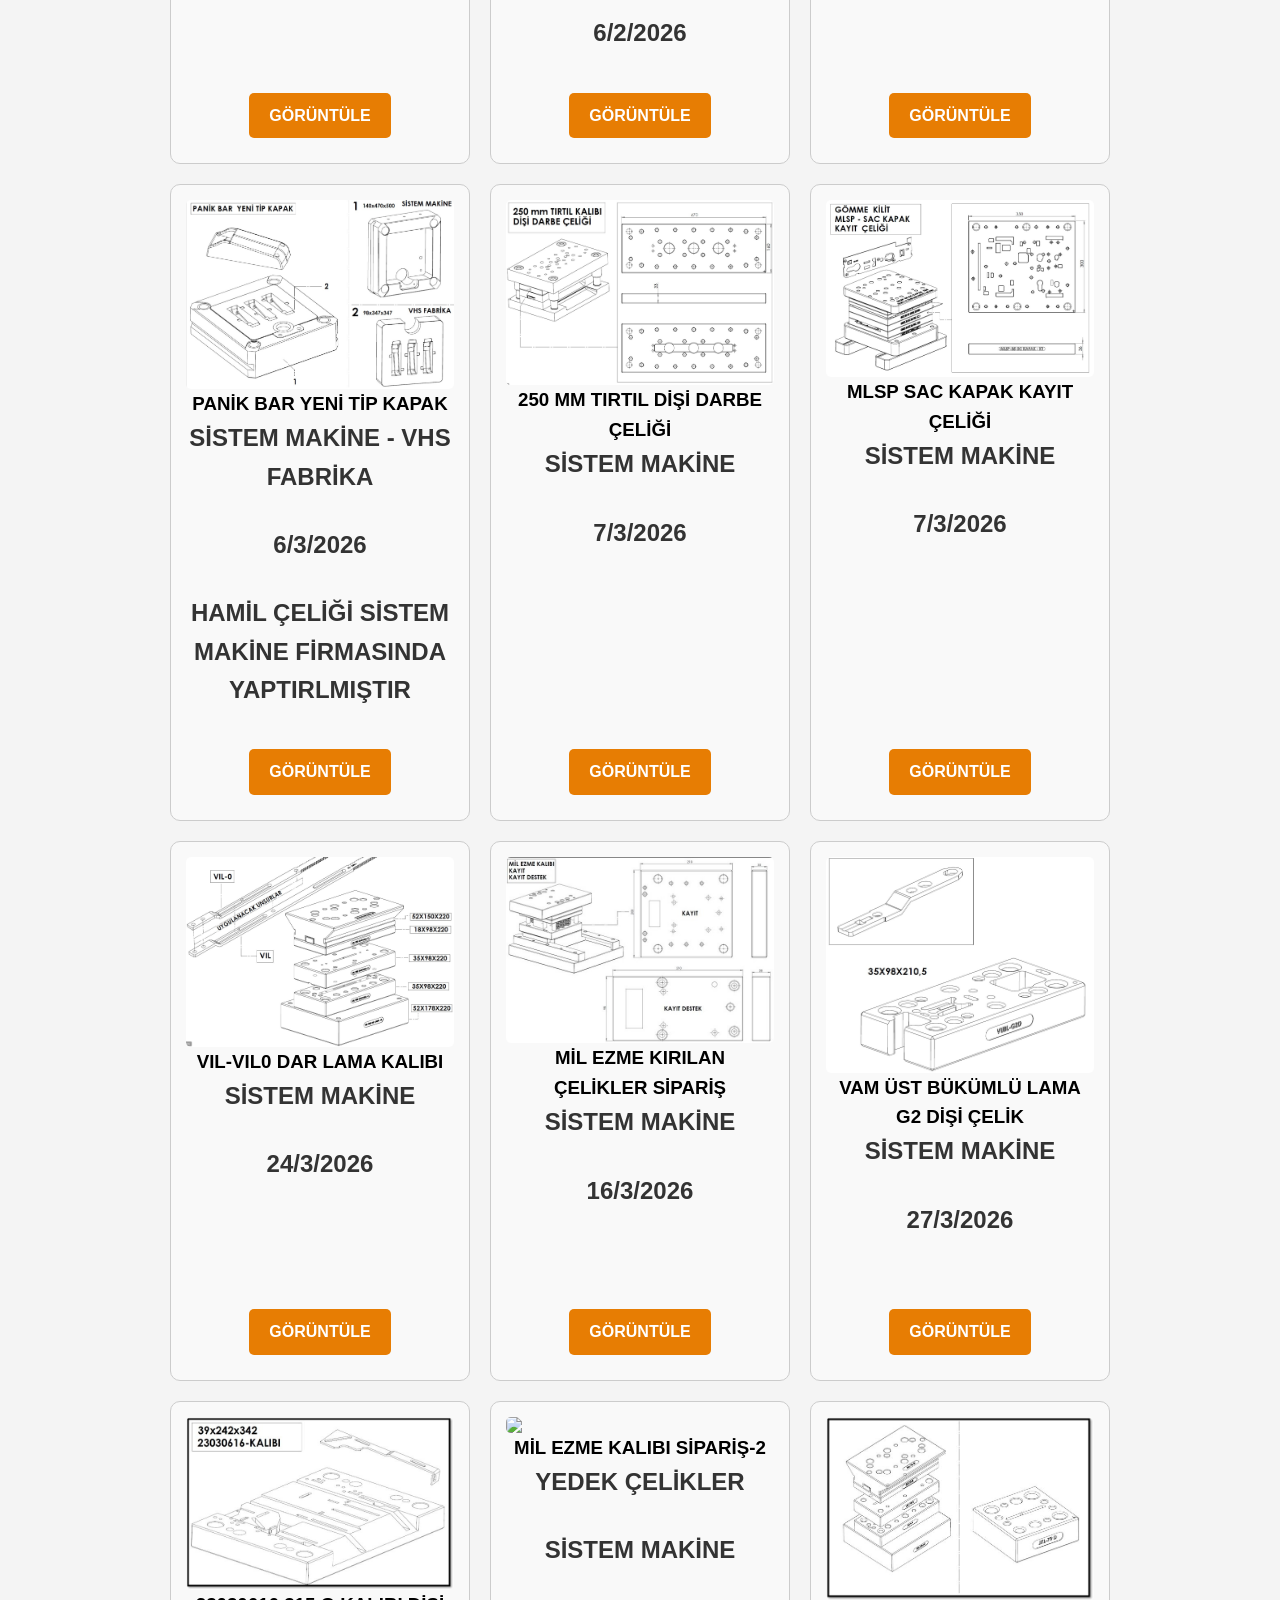
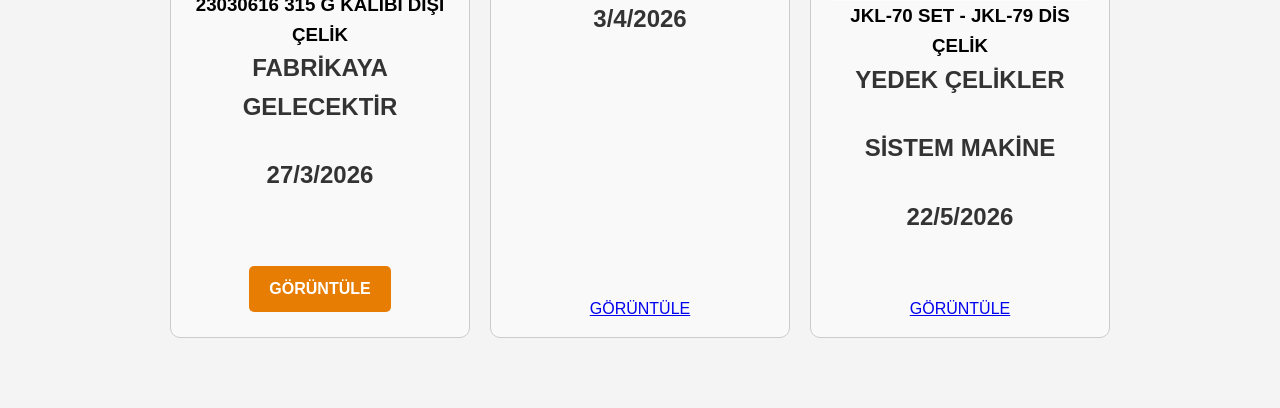
==== commit 7fefc874: "Update istakip.html" ====
--- a/istakip.html
+++ b/istakip.html
@@ -439,7 +439,7 @@
                 <h2> 27/3/2026</h2> 
                 <h2> </h2>
                 <div class="button-container">    
-                    <a href="image/monoblock_zimba.jpg" class="button">GÖRÜNTÜLE</a>
+                    <a href="C:\Users\varara\OneDrive - ASSA ABLOY Group\Desktop\Sac Metal Kalıpları\VAM Üst Bükümlü Lama" class="button">GÖRÜNTÜLE</a>
                 </div>
                 </div>
 
@@ -455,37 +455,31 @@
                     <a href="C:\Users\varara\OneDrive - ASSA ABLOY Group\Desktop\Sac Metal Kalıpları\VAM Üst Bükümlü Lama" class="button">GÖRÜNTÜLE</a>
                 </div>
                 </div>
-                      <div class="news-card">
-                <img src="image/monoblock_zimba.jpg" alt=" ">
-                <h3><a href="">KUTU KALIBI  PİM Ø6XØ4.6X59 SİPARİŞ </a>   
-                  <h2>FABRİKAYA GELECEKTİR</h2> 
-                <h2> 28/4/2026</h2> 
-                <h2> </h2>
-                  </div>
-                      <div class="button-container">    
+
+                <div class="news-card">
+                <img src="image/milezmesipariş-2.jpg" alt=" ">
+                <h3><a href="">MİL EZME KALIBI SİPARİŞ-2 </a>   
+                  <h2>YEDEK ÇELİKLER</h2>
+                  <h2>SİSTEM MAKİNE</h2> 
+                <h2> 3/4/2026</h2> 
+                <h2> </h2>
+                <div class="button-container">    
+                    <a href="\\10.4.206.40\Paylasim\06-Kalıphane\AR-GE KALIPHANE\2025 -yeni kalıplar\11-MİL EZME">GÖRÜNTÜLE</a>
+                </div>
+                </div>
+
+
+                 <div class="news-card">
+                <img src="image/JKL-70SET-JKL-79 DİSİ.jpg" alt=" ">
+                <h3><a href="">JKL-70 SET - JKL-79 DİS ÇELİK </a>   
+                  <h2>YEDEK ÇELİKLER</h2>
+                  <h2>SİSTEM MAKİNE</h2> 
+                <h2> 22/5/2026</h2> 
+                <h2> </h2>
+                <div class="button-container">    
                     <a href="\C:\Users\varara\OneDrive - ASSA ABLOY Group\Desktop\Sac Metal Kalıpları\JKL Kalıpları">GÖRÜNTÜLE</a>
                 </div>
-
-                           <div class="news-card">
-                <img src="image/JKL-70SET-JKL-79 DİSİ.jpg" alt=" ">
-                <h3><a href="">JKL-79 SET - JKL-70 DİŞİ  ÇELİK </a>   
-                  <h2>SİSTEM MAKİNE </h2> 
-                <h2> 22/5/2026</h2> 
-                <h2> </h2>
-                  </div>
-                      <div class="button-container">    
-                    <a href="\C:\Users\varara\OneDrive - ASSA ABLOY Group\Desktop\Sac Metal Kalıpları\JKL Kalıpları">GÖRÜNTÜLE</a>
-                </div>
-               
-
-                
-
-<div class="button-container">
-    <a href="image/monoblock_zimba.jpg" target="_blank" class="button">
-        GÖRÜNTÜLE
-    </a>
-</div>
-
+                </div>
 
 
 
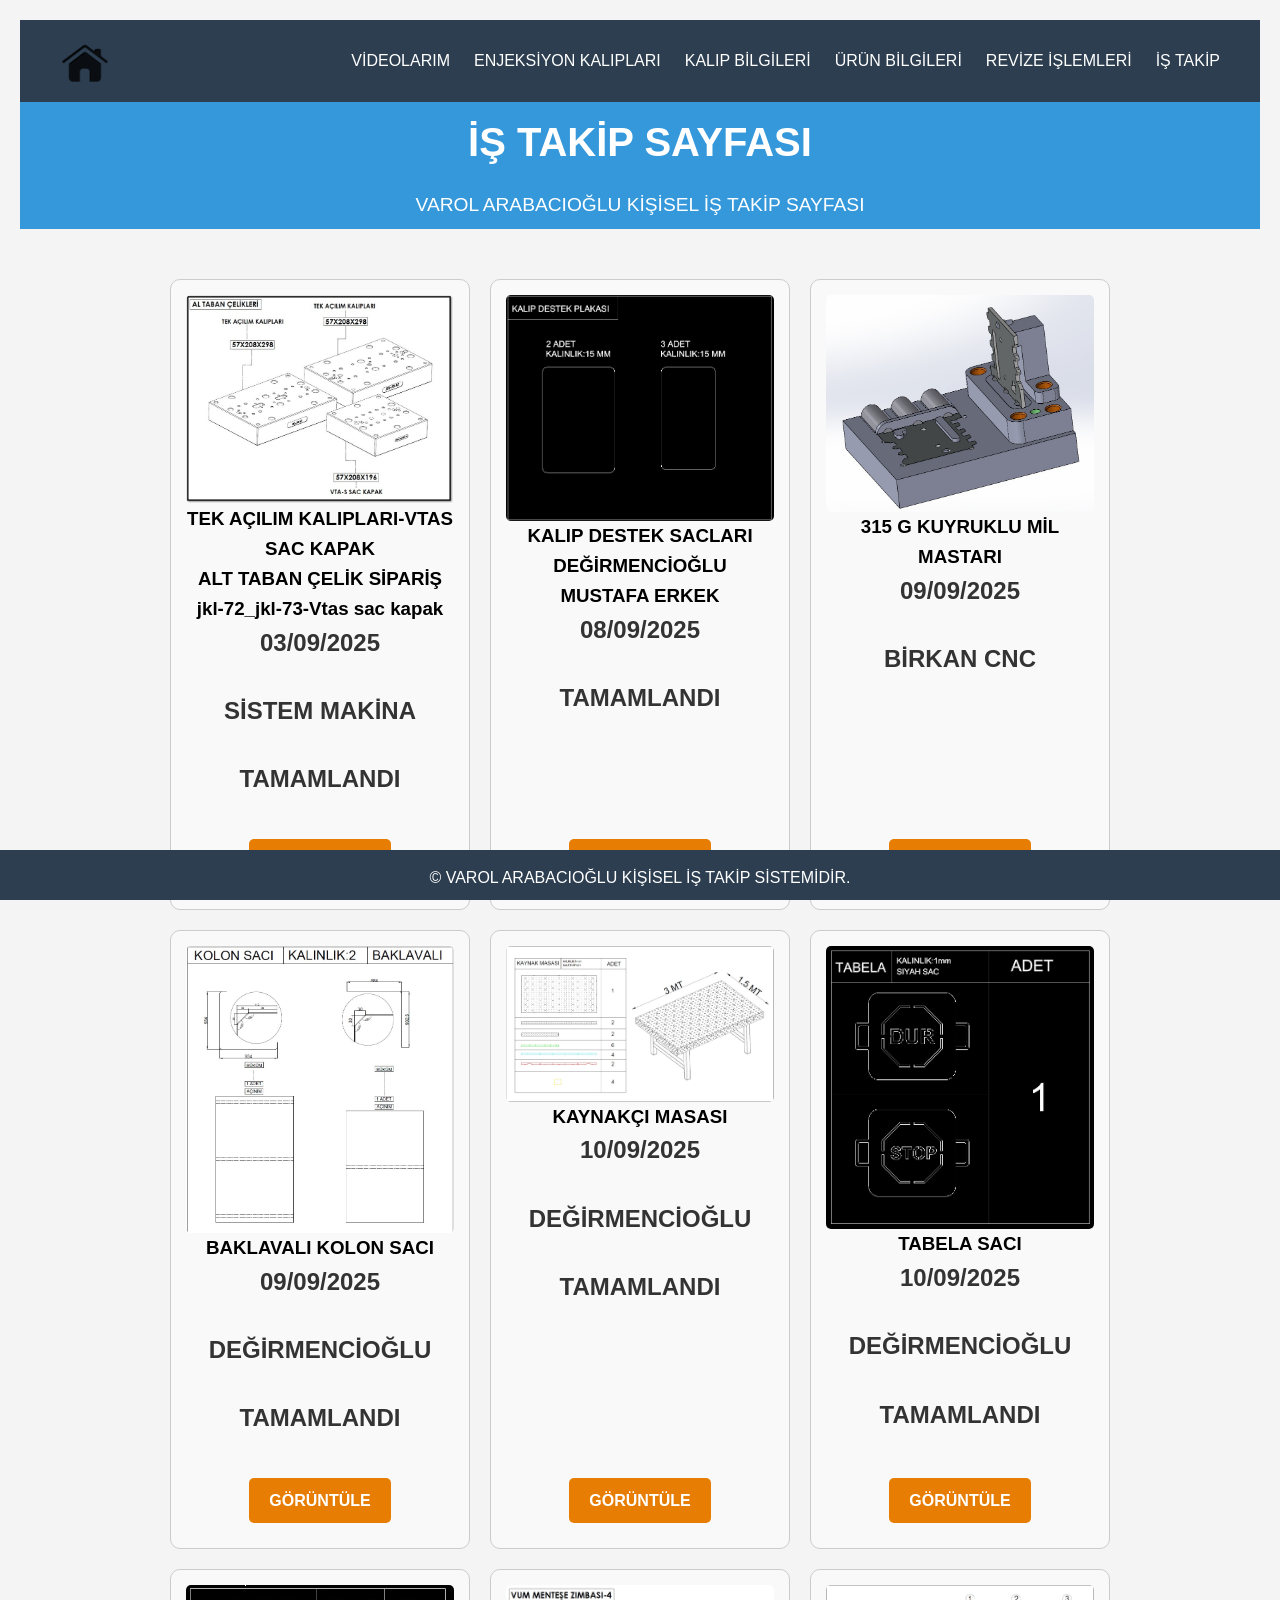
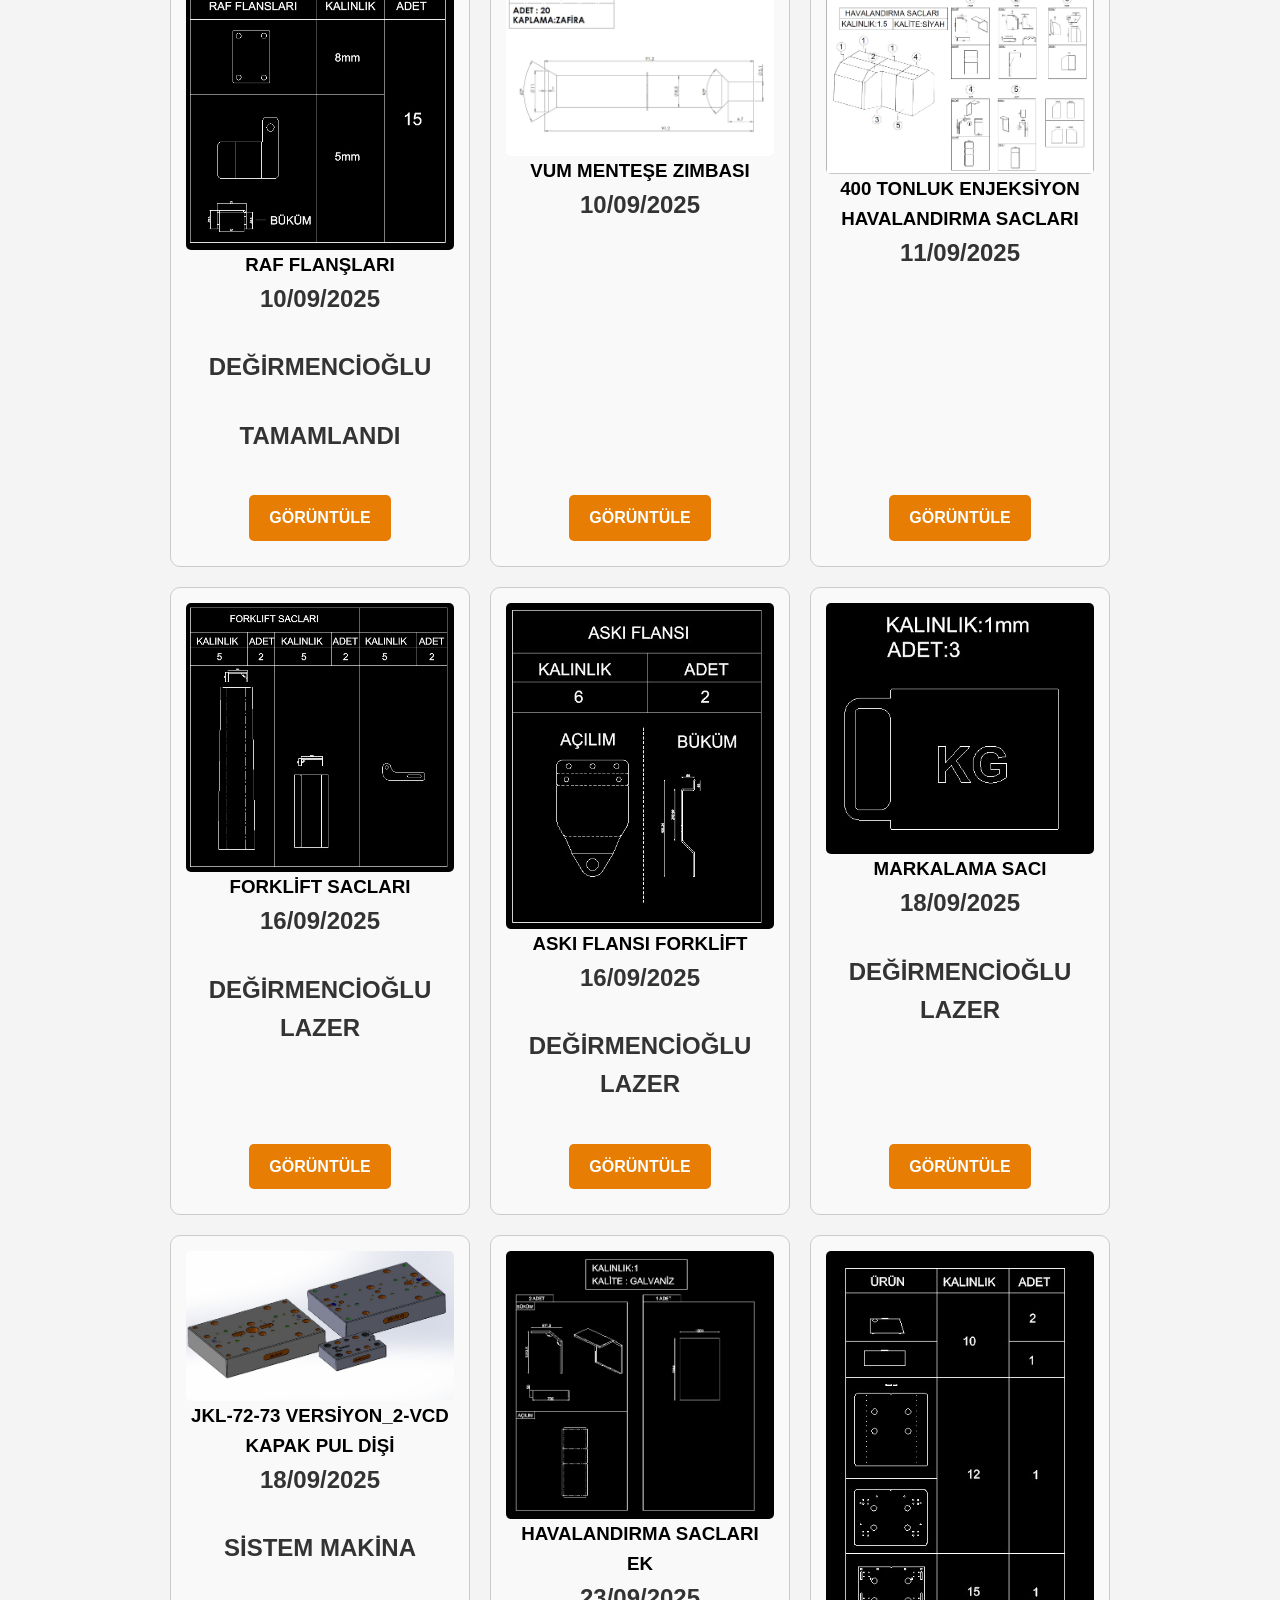
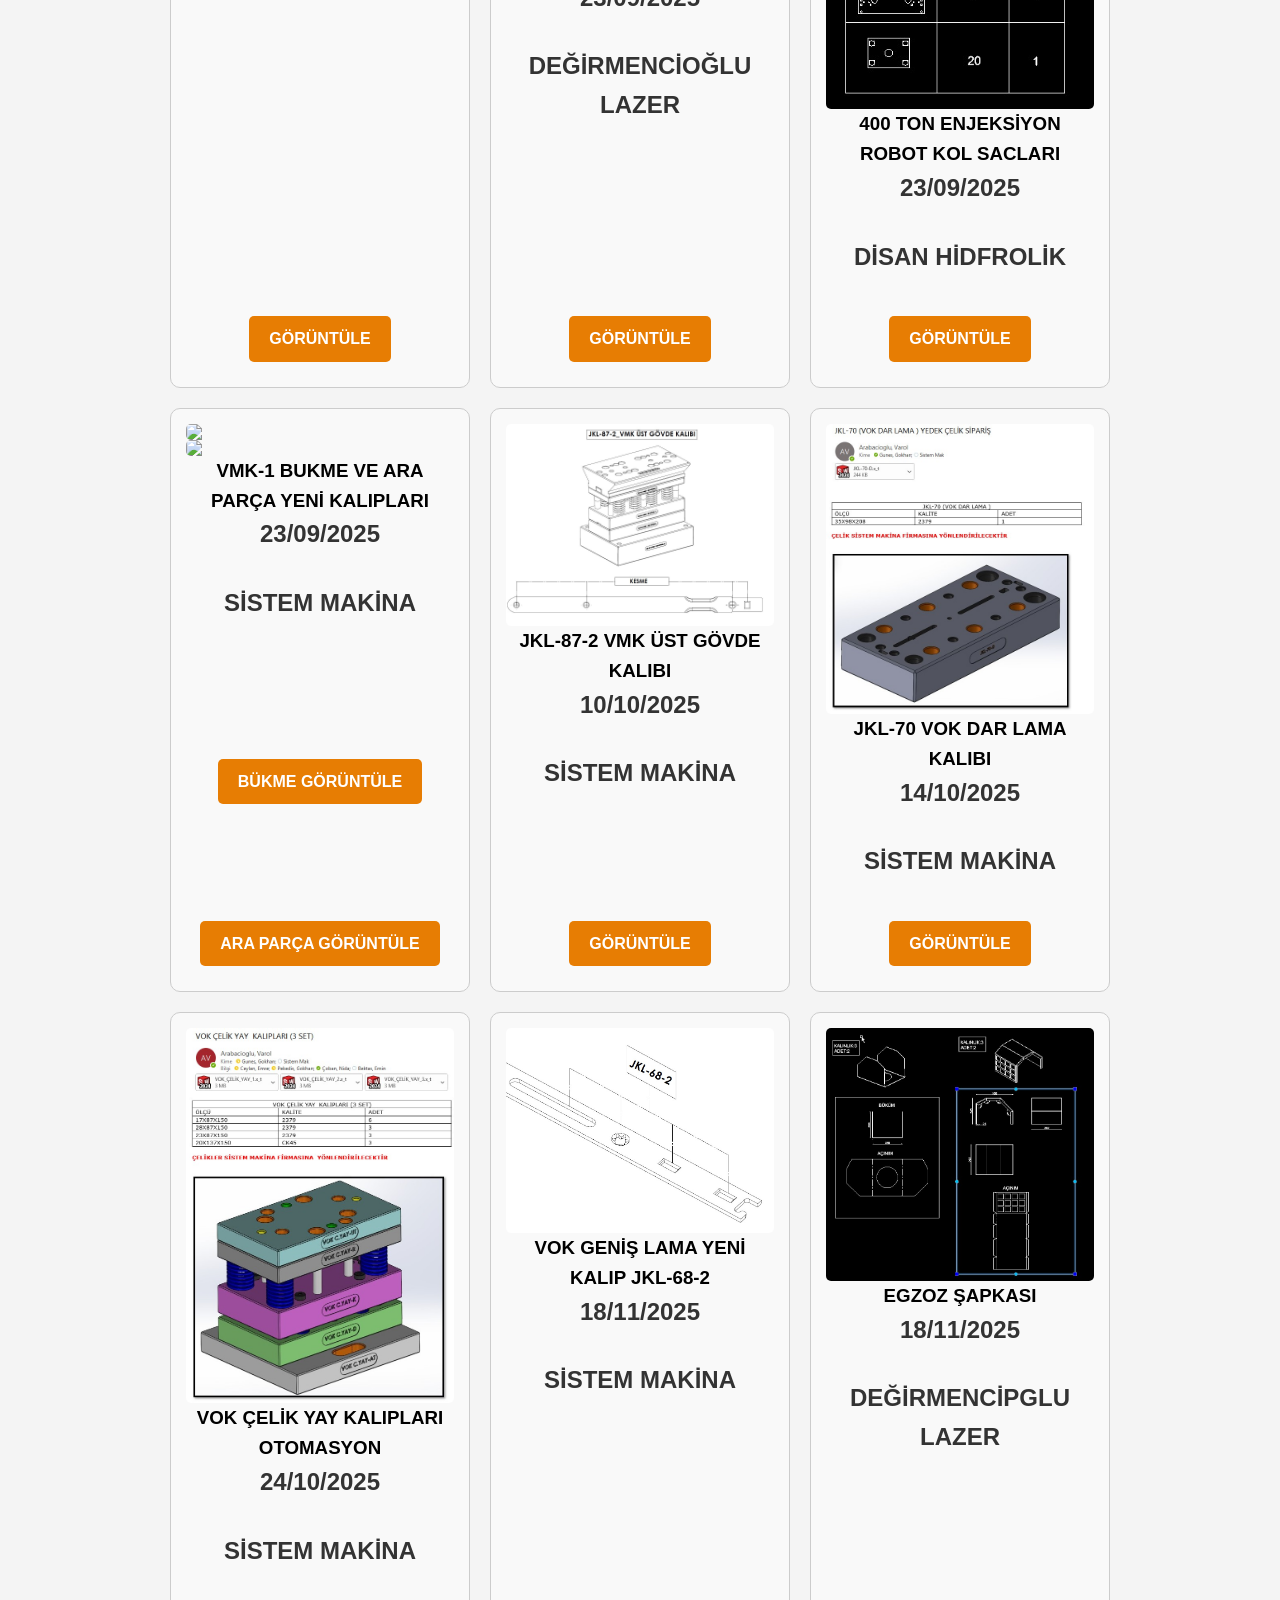
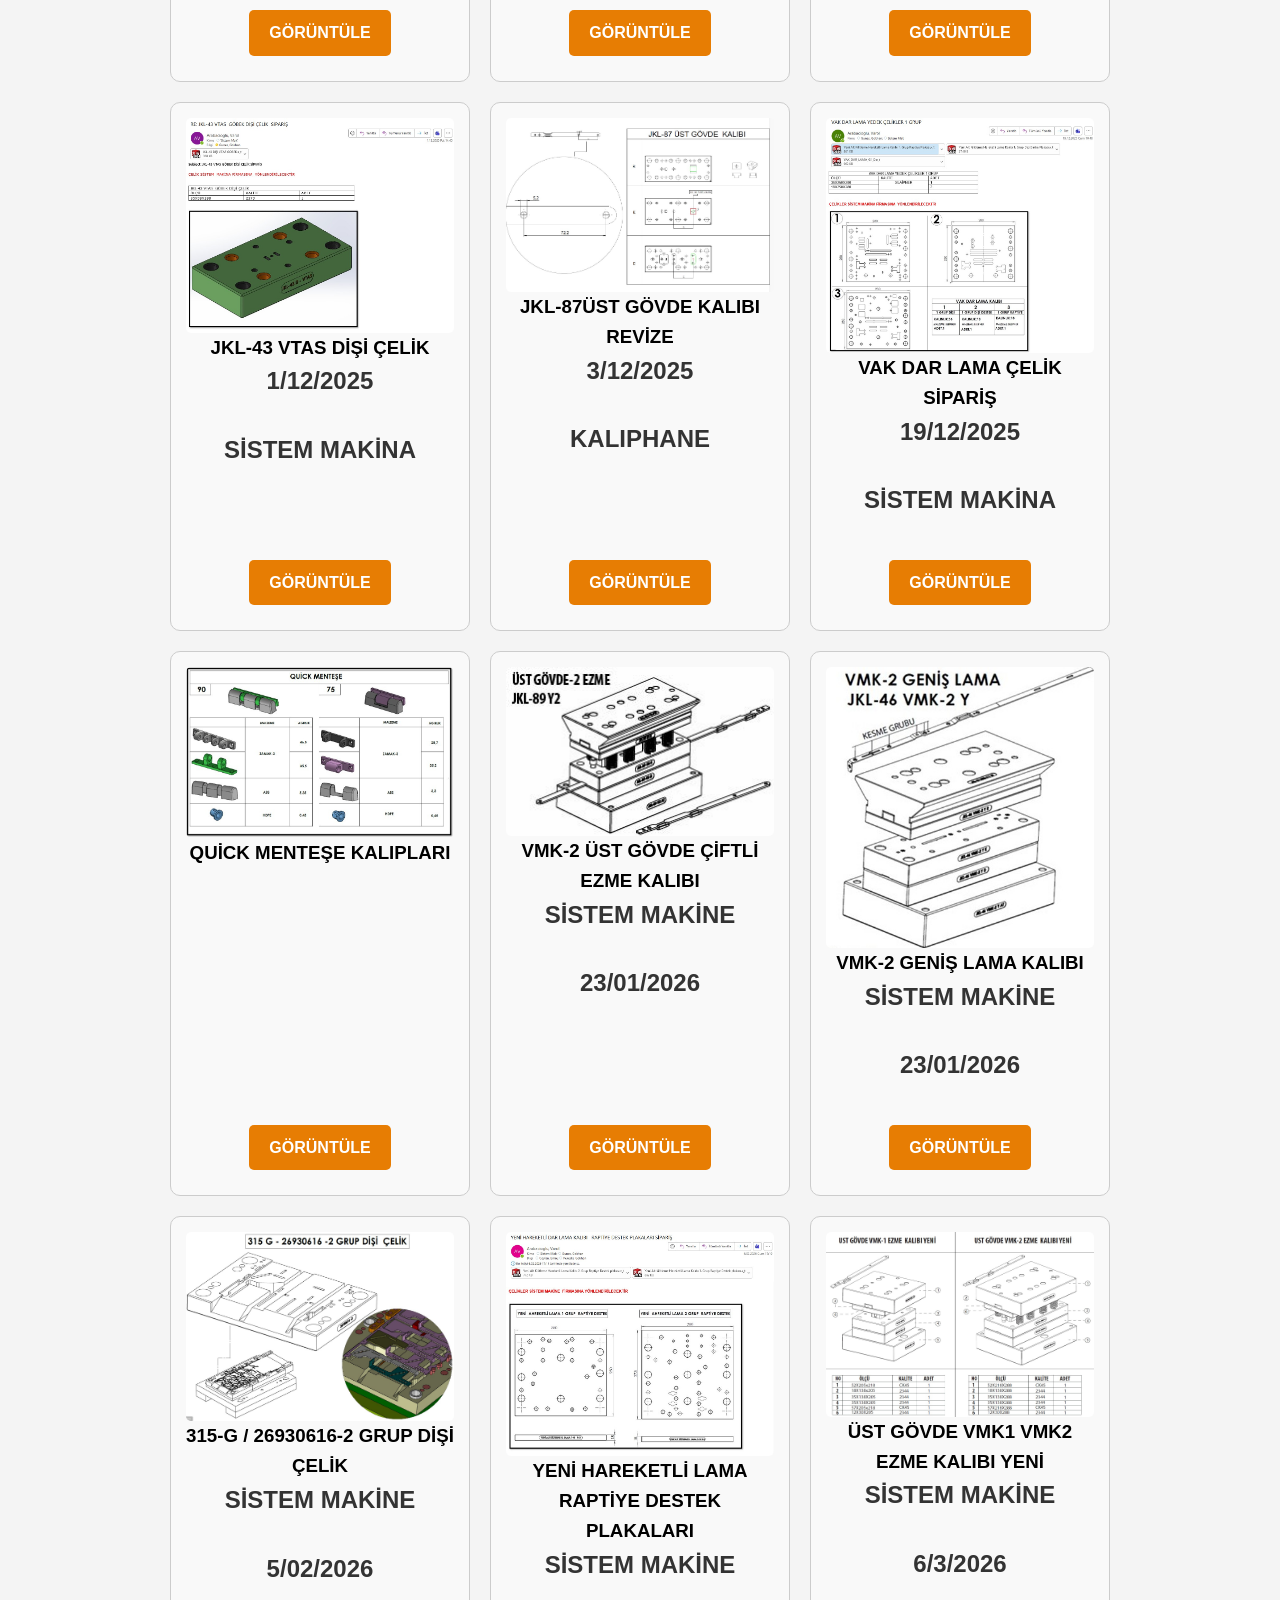
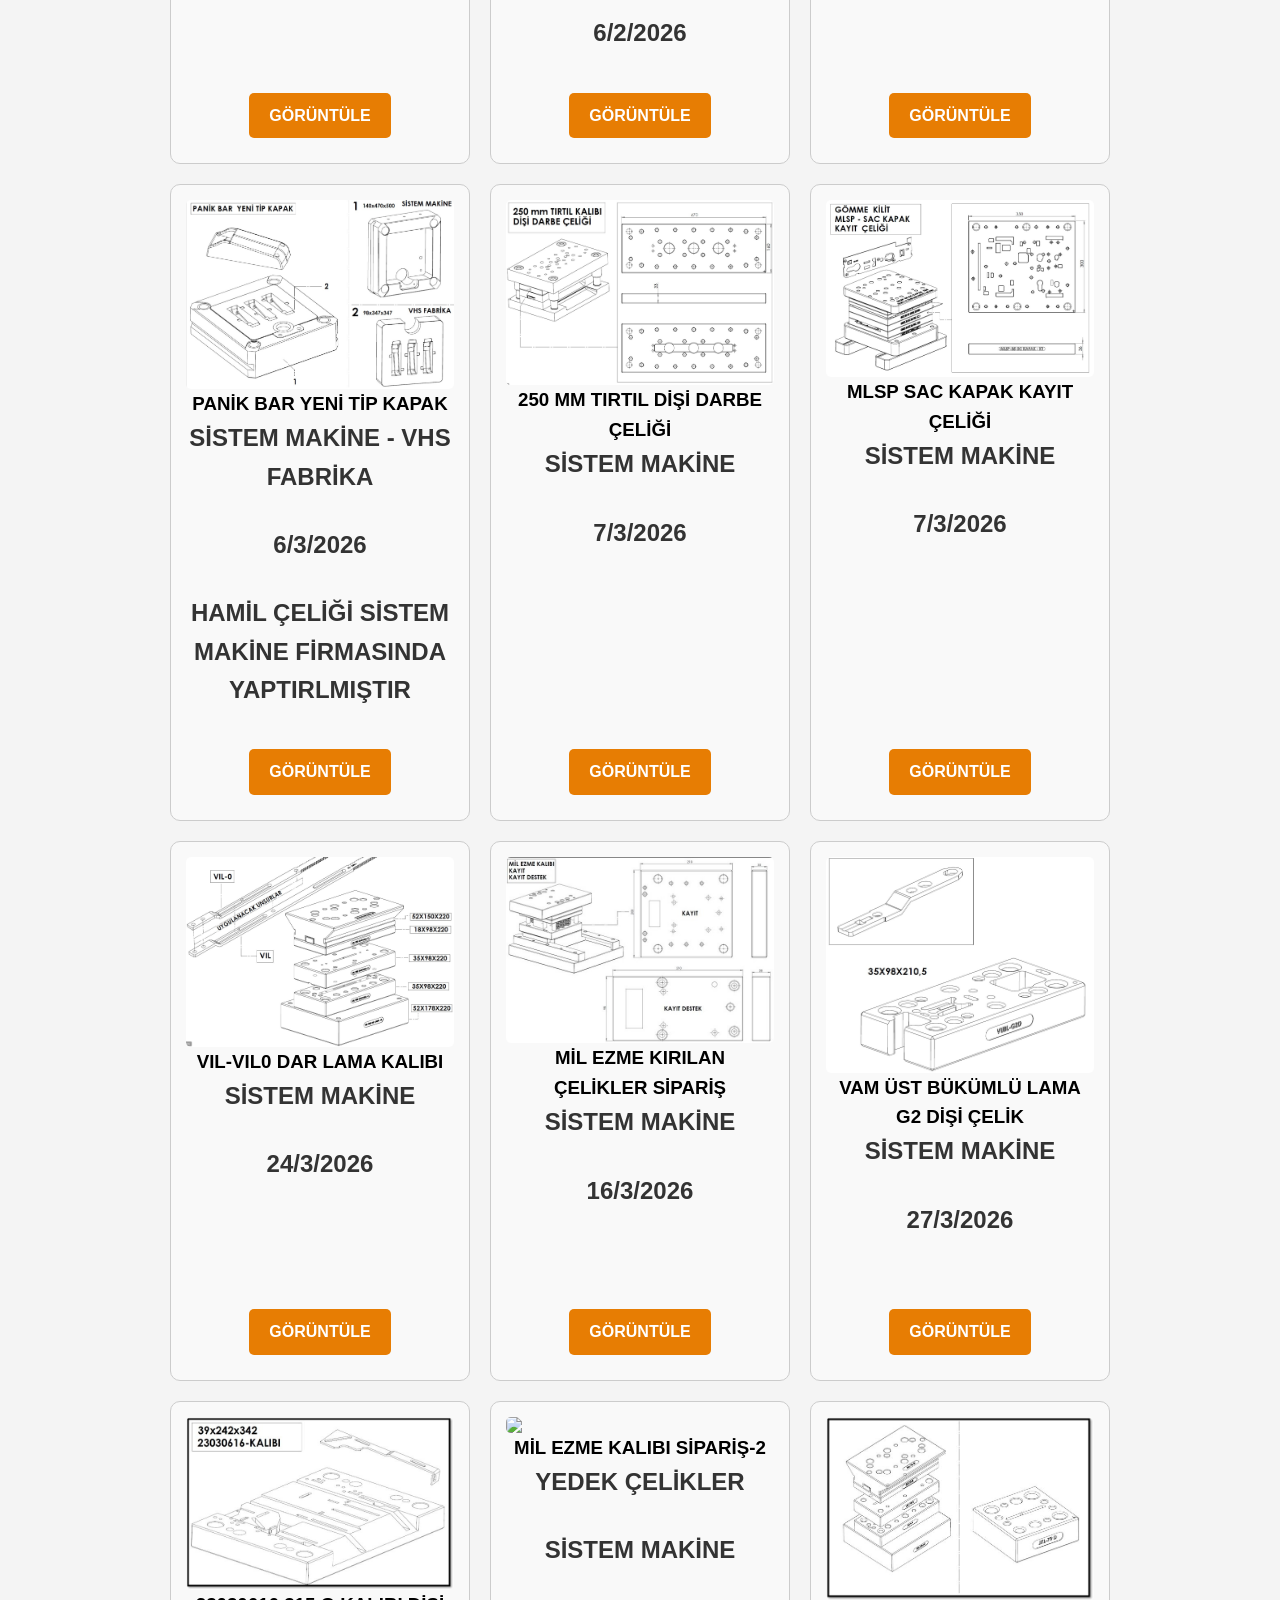
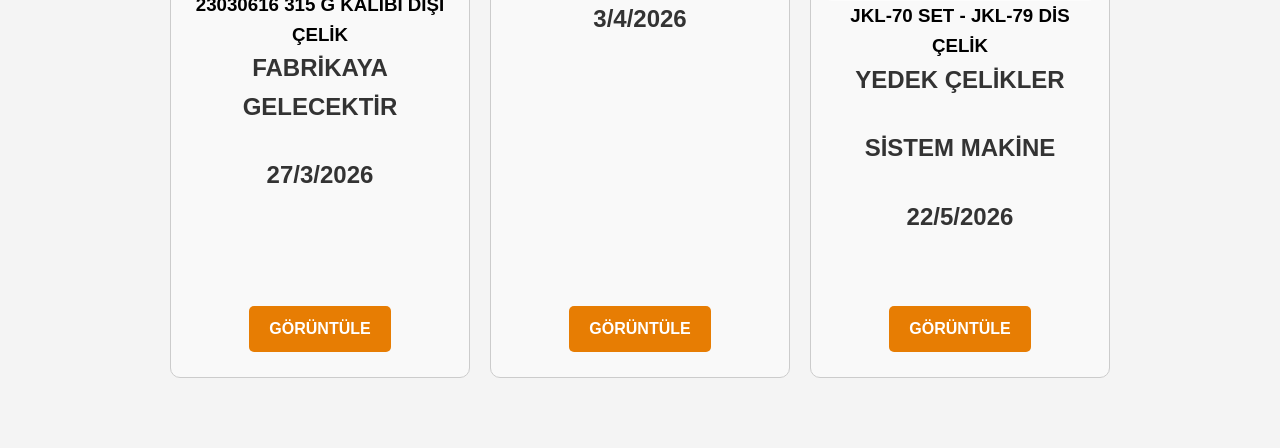
==== commit f486f53d: "Update istakip.html" ====
--- a/istakip.html
+++ b/istakip.html
@@ -464,7 +464,7 @@
                 <h2> 3/4/2026</h2> 
                 <h2> </h2>
                 <div class="button-container">    
-                    <a href="\\10.4.206.40\Paylasim\06-Kalıphane\AR-GE KALIPHANE\2025 -yeni kalıplar\11-MİL EZME">GÖRÜNTÜLE</a>
+                    <a href="\\10.4.206.40\Paylasim\06-Kalıphane\AR-GE KALIPHANE\2025 -yeni kalıplar\11-MİL EZME"class="button">GÖRÜNTÜLE</a>
                 </div>
                 </div>
 
@@ -477,11 +477,11 @@
                 <h2> 22/5/2026</h2> 
                 <h2> </h2>
                 <div class="button-container">    
-                    <a href="\C:\Users\varara\OneDrive - ASSA ABLOY Group\Desktop\Sac Metal Kalıpları\JKL Kalıpları">GÖRÜNTÜLE</a>
-                </div>
-                </div>
-
-
+                    <a href="C:\Users\varara\OneDrive - ASSA ABLOY Group\Desktop\Sac Metal Kalıpları\JKL Kalıpları"class="button">GÖRÜNTÜLE</a>
+                </div>
+                </div>
+
+               
 
               
 
